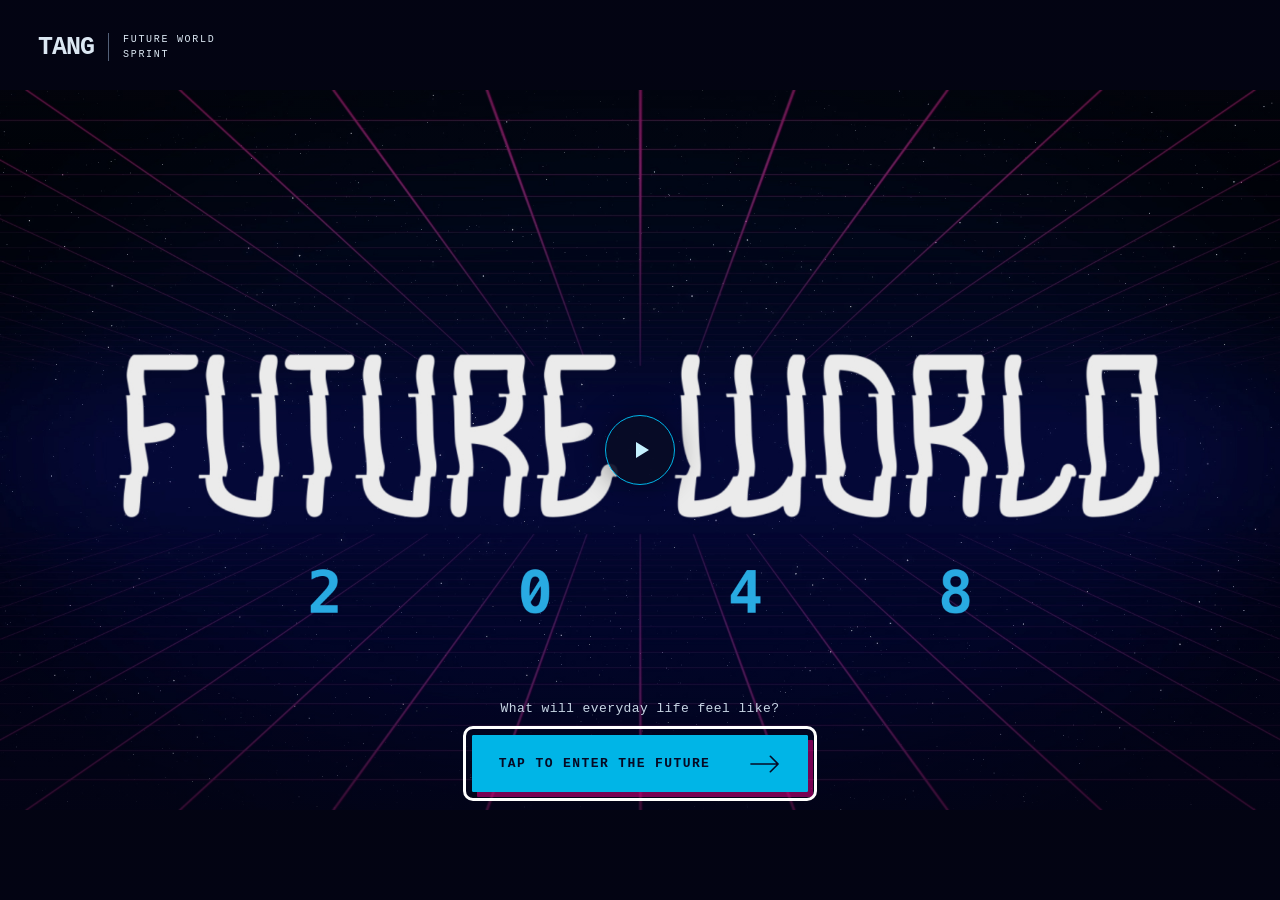
==== page.template.html @ abedaae4 "Add files via upload" ====
<!doctype html>
<html lang="en">
<head>
  <meta charset="utf-8">
  <meta name="viewport" content="width=device-width,initial-scale=1,viewport-fit=cover">
  <meta name="theme-color" content="#131034">
  <meta name="description" content="Step into 2048. Explore the people, systems, and everyday connections of a possible future.">
  <title>Explore 2048</title>
  <link rel="stylesheet" href="styles.css">
  <link rel="stylesheet" href="intro.css">
  <script defer src="intro-config.js"></script>
  <script defer src="idle-player.js"></script>
  <script defer src="data.js"></script>
  <script defer src="app.js"></script>
  <script defer src="intro-clock.js"></script>
</head>
<body class="intro-active">
<a class="skip" href="#graphViewport">Skip to the world map</a>
<section class="future-intro" id="futureIntro" role="dialog" aria-modal="true" aria-labelledby="introHeading" data-phase="idle">
  <h1 class="sr-only" id="introHeading">Future World 2048. Step into a possible future.</h1>
  <div class="intro-idle" id="introIdle">
    <img class="idle-poster" src="assets/future-world-poster.jpg" alt="" fetchpriority="high">
    <video class="idle-video" id="idleVideo" src="assets/future-world-idle-web.mp4" autoplay loop muted playsinline webkit-playsinline preload="auto" disablepictureinpicture disableremoteplayback poster="assets/future-world-poster.jpg" aria-hidden="true" tabindex="-1"></video>
    <div class="idle-vignette" aria-hidden="true"></div>
    <button type="button" class="idle-resume" id="resumeBackground" aria-label="Play background animation" title="Play background animation" hidden><svg viewBox="0 0 28 28" aria-hidden="true"><path d="m10 6 13 8-13 8Z"/></svg></button>
    <div class="idle-invitation">
      <p class="idle-line">What will everyday life feel like?</p>
      <button type="button" class="enter-future" id="enterFuture"><span>TAP TO ENTER THE FUTURE</span><svg viewBox="0 0 32 20" aria-hidden="true"><path d="M1 10h28M21 2l8 8-8 8"/></svg></button>
    </div>
  </div>

  <div class="time-stage" id="timeStage" hidden>
    <div class="time-environment" aria-hidden="true">
      <div class="time-aura"></div>
      <div class="time-grid time-grid-top"></div>
      <div class="time-grid time-grid-bottom"></div>
      <div class="time-streaks" id="timeStreaks"></div>
      <div class="time-horizon"></div>
    </div>
    <div class="clock-scene">
      <h2 class="sr-only" id="clockHeading" tabindex="-1">Travelling to 2048.</h2>
      <div class="clock-machine" aria-hidden="true">
        <span class="clock-screw screw-tl"></span><span class="clock-screw screw-tr"></span>
        <span class="clock-screw screw-bl"></span><span class="clock-screw screw-br"></span>
        <div class="clock-face" id="clockFace"></div>
      </div>
      <p class="clock-date sr-only" id="clockDate"></p>
    </div>
    <div class="arrival-portal" aria-hidden="true"></div>
  </div>

  <header class="intro-masthead">
    <div class="intro-brand"><span>TANG</span><span class="intro-brand-rule"></span><span>FUTURE WORLD<br>SPRINT</span></div>
  </header>
  <p class="sr-only" id="introStatus" role="status" aria-live="polite" aria-atomic="true"></p>
</section>
<div class="app-shell" inert aria-hidden="true">
  <h1 class="sr-only">Explore everyday life in 2048</h1>
  <main class="workspace" id="workspace">
    <section class="map-section" aria-label="Interactive world map">
      <div class="toolbar" aria-label="World navigation">
        <div class="search-wrap">
          <svg viewBox="0 0 24 24" aria-hidden="true"><circle cx="10.5" cy="10.5" r="6.5"/><path d="m16 16 4 4"/></svg>
          <input id="searchInput" type="search" placeholder="Find people or connections" autocomplete="off" aria-label="Search all people and connections" role="combobox" aria-expanded="false" aria-controls="searchResults" aria-autocomplete="list">
          <div class="search-results" id="searchResults" role="listbox" aria-label="Search results" hidden></div>
        </div>
        <div class="filters" role="group" aria-label="Explore by kind">
          <button class="active" data-filter="all" aria-pressed="true">All</button>
          <button data-filter="person" aria-pressed="false"><i class="dot person"></i>People</button>
          <button data-filter="system" aria-pressed="false"><i class="dot system"></i>Systems</button>
          <button data-filter="shared" aria-pressed="false"><i class="dot shared"></i>Shared lives</button>
          <button data-filter="tech" aria-pressed="false"><i class="dot tech"></i>Technology</button>
        </div>
        <button class="intro-replay-button" id="replayIntro" aria-label="Replay the introduction" title="Replay intro"><svg viewBox="0 0 24 24" aria-hidden="true"><path d="M4 8a9 9 0 1 1-1 8M4 3v6h6M12 7v5l3 2"/></svg></button>
        <button class="help-button" id="helpButton" aria-label="How to explore this world" title="How to explore">?</button>
      </div>
      <div class="map-heading">
        <div><div class="breadcrumb" id="breadcrumb"></div><p id="mapCaption">Select a node to explore.</p></div>
        <div class="view-switch" role="group" aria-label="View format">
          <button id="mapView" class="active" aria-label="Map view" aria-pressed="true"><svg viewBox="0 0 22 22" aria-hidden="true"><circle cx="5" cy="6" r="2.5"/><circle cx="16" cy="5" r="2.5"/><circle cx="12" cy="16" r="2.5"/><path d="m7 6 6.5-1M6 8l4.5 6M15.5 7.5l-3 6"/></svg><span>Map</span></button>
          <button id="listView" aria-label="List view" aria-pressed="false"><svg viewBox="0 0 22 22" aria-hidden="true"><path d="M7 5h12M7 11h12M7 17h12M2 5h1M2 11h1M2 17h1"/></svg><span>List</span></button>
        </div>
      </div>
      <div id="graphViewport" class="graph-viewport" tabindex="0" aria-label="Connection graph. Choose a node to explore. Drag to pan, use plus or minus to zoom, or use list view for text navigation.">
        <div class="graph-world" id="graphWorld"><svg id="edges" class="edges" aria-hidden="true"></svg><div id="nodes"></div></div>
      </div>
      <div class="node-list" id="nodeList" hidden></div>
      <div class="map-bottom">
        <div class="zoom-controls" id="zoomControls"><button id="zoomOut" aria-label="Zoom out">−</button><span id="zoomLabel" aria-hidden="true">100%</span><button id="zoomIn" aria-label="Zoom in">+</button><span class="control-sep"></span><button id="fitMap" aria-label="Fit graph to screen" title="Fit to screen"><svg viewBox="0 0 24 24" aria-hidden="true"><path d="M4 9V4h5m6 0h5v5M4 15v5h5m11-5v5h-5"/></svg></button></div>
        <span class="map-hint" id="mapHint">Drag to move · Choose a node to explore</span>
        <button id="openDetails" class="open-details" hidden>Open details ↗</button>
      </div>
    </section>
    <aside class="inspector" id="inspector" aria-label="Selected node details" aria-hidden="true" inert><div id="panelContent"></div></aside>
  </main>
</div>
<div class="sr-only" id="announcement" role="status" aria-live="polite"></div>
<dialog id="helpDialog" class="help-dialog">
  <button class="dialog-close" id="closeHelp" aria-label="Close help">×</button>
  <h2>Map controls</h2>
  <p>Choose a node to open it. Drag to move around. Scroll, pinch, or use +/− to zoom. Use the fit button to recenter.</p>
  <p>Use List for another way to browse. With the map focused, use arrow keys to pan and 0 to fit. Tab to a node and press Enter to open it.</p>
  <a class="board-link" href="board.png" target="_blank" rel="noopener">Original connection board ↗</a>
  <button class="text-button" id="beginExplore">Back to the map</button>
</dialog>
</body>
</html>
---- styles.css ----
:root{--navy:#242a38;--blue:#1282ca;--blue-dark:#0b6da9;--orange:#f15a22;--gray:#595a5a;--cool:#7bc7e5;--light-blue:#d5e3e9;--purple:#7d6b9d;--pink:#e5018c;--yellow:#fed727;--paper:#f7f8f9;--ink:#242a38;--line:#dde2e7;--person:#1282ca;--system:#f15a22;--shared:#e5018c;--tech:#7bc7e5;--sans:Inter,'Helvetica Neue',Arial,sans-serif;--label-boost:1}
*{box-sizing:border-box}html,body{margin:0;width:100%;height:100%;overflow:hidden}body{background:var(--navy);color:var(--ink);font:14px var(--sans);-webkit-font-smoothing:antialiased}button,input{font:inherit}button,input,a{-webkit-tap-highlight-color:transparent}button{cursor:pointer;border:0;color:inherit}button:focus-visible,a:focus-visible,input:focus-visible,summary:focus-visible{outline:3px solid var(--blue);outline-offset:4px}button:disabled{opacity:.45;cursor:default}a{color:var(--blue-dark)}[hidden]{display:none!important}button svg{width:20px;height:20px;fill:none;stroke:currentColor;stroke-width:1.7;stroke-linecap:round;stroke-linejoin:round;vertical-align:middle}.app-shell{height:100%;width:100%}.workspace{height:100dvh;width:100%;display:grid;grid-template-columns:minmax(0,1fr) 0;overflow:hidden}.workspace.details-open{grid-template-columns:minmax(0,1fr) 380px}.map-section{position:relative;min-width:0;overflow:hidden;background:var(--navy);container-type:inline-size}.toolbar{position:absolute;inset:16px 24px auto;z-index:25;display:flex;align-items:center;gap:14px;pointer-events:none}.toolbar>*{pointer-events:auto}.search-wrap{position:relative;flex:0 1 330px;min-width:220px}.search-wrap>svg{position:absolute;top:14px;left:15px;width:17px;height:17px;fill:none;stroke:#b7c7d4;stroke-width:1.6;pointer-events:none}.search-wrap input{width:100%;height:44px;border:1px solid #657082;background:#2d3545;border-radius:5px;color:#fff;padding:12px 34px 12px 43px;font-size:12px;outline-offset:3px}.search-wrap input::placeholder{color:#c1cbd6}.search-results{position:absolute;top:52px;left:0;right:0;min-width:280px;max-height:min(440px,70dvh);overflow:auto;background:#f7f8f9;border:1px solid #b9c8d5;box-shadow:0 16px 40px #0005;border-radius:6px;padding:5px;z-index:50}.search-result{display:block;width:100%;text-align:left;padding:12px;border-radius:3px;background:transparent}.search-result:hover,.search-result:focus{background:#e7f1f7}.search-result strong{display:block;font-size:13px;font-weight:600;color:var(--navy)}.search-result small{display:block;font-size:11px;color:var(--gray);margin-top:5px}.no-results{padding:12px;font-size:12px;line-height:1.7;color:var(--gray)}.filters{display:flex;align-items:center;gap:3px;overflow:auto;scrollbar-width:none;margin-left:auto;min-width:0}.filters button{display:flex;align-items:center;gap:7px;min-height:44px;white-space:nowrap;padding:10px 12px;font-size:11px;font-weight:500;color:#d0d9e1;background:#242a38;border:1px solid transparent;border-radius:4px}.filters button:hover{background:#303b4c}.filters button.active{background:var(--blue-dark);border-color:#1282ca;color:white}.dot{display:inline-block;width:7px;height:7px;border-radius:50%;flex-shrink:0}.dot.person{background:var(--blue)}.dot.system{background:var(--orange)}.dot.shared{background:var(--pink)}.dot.tech{background:var(--cool)}.filters .active .dot{background:#fff}.help-button{height:40px;min-width:40px;flex-shrink:0;border-radius:50%;background:#30394a;border:1px solid #657082;font-weight:600;font-size:17px;color:#e8eaea}.help-button:hover{background:var(--blue-dark)}.map-heading{position:absolute;inset:82px 24px auto;display:flex;align-items:flex-start;justify-content:space-between;gap:16px;z-index:12;pointer-events:none}.map-heading>*{pointer-events:auto}.breadcrumb{display:flex;align-items:center;gap:10px;flex-wrap:wrap;color:#d5e3e9;font-size:11px;font-weight:600;line-height:1.7;max-width:620px}.breadcrumb button{padding:0;min-height:22px;background:none;color:#d5e3e9;font-size:11px;font-weight:700;letter-spacing:.4px}.breadcrumb button:hover{color:#7bc7e5}.crumb-sep{color:#8792a2}.crumb-current{color:#f5f7fa;font-size:11px;font-weight:500}.map-heading p{font-size:11px;color:#b5c0cd;line-height:1.6;margin:5px 0 0}.view-switch{display:flex;border:1px solid #586578;border-radius:4px;padding:3px;background:#2c3442;flex-shrink:0}.view-switch button{display:flex;align-items:center;gap:6px;min-height:31px;padding:6px 9px;background:none;border-radius:2px;color:#bdc8d4;font-size:11px}.view-switch button.active{background:#e8eaea;color:var(--navy)}.view-switch button svg{width:16px;height:16px}.graph-viewport{position:absolute;inset:143px 0 76px;overflow:hidden;touch-action:none;cursor:grab;background-image:radial-gradient(#6e7a8a40 .8px,transparent .8px);background-size:24px 24px;outline-offset:-4px}.graph-viewport:active{cursor:grabbing}.graph-viewport:focus-visible{outline:2px solid var(--cool)}.graph-world{position:absolute;top:0;left:0;transform-origin:0 0;will-change:transform}.edges{position:absolute;top:0;left:0;overflow:visible;pointer-events:none}.edge-path{fill:none;stroke-width:1.4;opacity:.35;pointer-events:stroke;cursor:pointer;transition:opacity .15s}.edge-path.expanded{stroke-dasharray:4 6;opacity:.29}.edge-path.edge-hot,.edge-path:hover{opacity:1;stroke-width:2.5}.edge-label{font:500 calc(12px * var(--label-boost)) var(--sans);fill:#e5edf3;paint-order:stroke;stroke:#242a38;stroke-width:6px;stroke-linejoin:round;pointer-events:none;opacity:0}.edge-label.show{opacity:1}.graph-node{position:absolute;transform:translate(-50%,-50%);width:150px;min-height:64px;display:flex;align-items:center;justify-content:center;flex-direction:column;background:none;color:#e8eaea;padding:5px 0;isolation:isolate;transition:opacity .15s}.graph-node:hover{z-index:3;filter:brightness(1.12)}.graph-node:focus-visible{outline:2px solid var(--cool);outline-offset:6px;border-radius:6px;z-index:4}.graph-node.dimmed{opacity:.25}.node-name{font-size:calc(15px * var(--label-boost));font-weight:500;line-height:1.3;letter-spacing:0}.node-kind{font-size:calc(9px * var(--label-boost));line-height:1.4;letter-spacing:.5px;margin-top:6px;color:#b5c0cd}.graph-node.person{width:160px;min-height:145px}.person-orb{position:relative;width:86px;height:86px;display:flex;align-items:center;justify-content:center;margin-bottom:11px;background:#303b4c;border:2px solid var(--node-color);border-radius:50%;box-shadow:0 0 0 5px #242a38}.portrait-fallback{font:500 35px var(--sans);color:#e8eaea}.portrait-image{position:absolute;inset:0;width:100%;height:100%;border-radius:inherit;object-fit:cover;opacity:0}.has-photo .portrait-image{opacity:1}.has-photo .portrait-fallback{visibility:hidden}.graph-node.person .node-name{font-size:calc(19px * var(--label-boost));font-weight:600;color:#fff}.graph-node.person .node-kind{font-size:calc(10px * var(--label-boost));letter-spacing:0;color:#c2cbd6;margin-top:5px}.graph-node.person.selected .person-orb{box-shadow:0 0 0 5px #242a38,0 0 0 7px #e8eaea}.note-shape{width:150px;min-height:72px;border:1px solid color-mix(in srgb,var(--node-color) 75%,transparent);background:#2a3241;border-radius:6px;padding:13px 11px;display:flex;flex-direction:column;align-items:center;justify-content:center}.note-shape .node-name{font-size:calc(14px * var(--label-boost));color:#e8eaea}.graph-node.system .note-shape{border-left:3px solid var(--orange);border-radius:4px}.graph-node.shared .note-shape{border-top:3px solid var(--pink)}.graph-node.tech{width:130px}.graph-node.tech .note-shape{width:128px;min-height:63px;border-style:dashed;border-radius:3px}.graph-node.tech .node-name{font-size:calc(12px * var(--label-boost))}.graph-node.tech .node-kind{font-size:calc(8px * var(--label-boost))}.graph-node.facet{width:180px}.graph-node.facet .note-shape{width:180px;min-height:82px;text-align:left;align-items:flex-start;padding:15px;border-left:3px solid var(--blue)}.graph-node.facet .node-name{font-size:calc(15px * var(--label-boost));font-weight:600}.graph-node.facet .node-kind{font-size:calc(9px * var(--label-boost));letter-spacing:0}.graph-node.selected:not(.person) .note-shape{outline:2px solid #e8eaea;outline-offset:3px}.scene-column{position:absolute;top:10px;transform:translateX(-50%);white-space:nowrap;font-size:calc(9px * var(--label-boost));font-weight:600;letter-spacing:1px;color:#a0adbd}.map-bottom{position:absolute;left:24px;right:24px;bottom:20px;display:flex;align-items:center;gap:18px;z-index:12;pointer-events:none}.map-bottom>*{pointer-events:auto}.zoom-controls{display:flex;align-items:center;height:40px;border:1px solid #617084;border-radius:4px;background:#2d3545;color:#f5f7f9}.zoom-controls button{height:38px;width:38px;font-size:21px;background:none;color:#e8eaea}.zoom-controls button:hover{background:#3c4a60}.zoom-controls svg{width:17px;height:17px}.zoom-controls #zoomLabel{font-size:10px;width:38px;text-align:center}.control-sep{height:18px;width:1px;background:#617084}.map-hint{font-size:11px;color:#b5c0cd;line-height:1.6}.open-details{margin-left:auto;padding:12px 15px;border-radius:4px;background:var(--blue-dark);color:#fff;font-size:12px;min-height:40px}.open-details:hover{background:#1282ca}.node-list{position:absolute;inset:146px 24px 80px;overflow:auto;scrollbar-color:#6b7d93 transparent;display:grid;grid-template-columns:repeat(auto-fill,minmax(220px,1fr));align-content:start;gap:12px;padding:4px}.list-node{padding:18px;text-align:left;background:#2c3443;border:1px solid #54647a;border-radius:5px;color:#d5e3e9}.list-node:hover,.list-node.selected{border-color:#7bc7e5;background:#334055}.list-node small{display:flex;align-items:center;gap:7px;font-size:10px;color:#b9c8d5}.list-node strong{display:block;font-weight:600;font-size:17px;line-height:1.4;color:#fff;margin:13px 0 8px}.list-node p{font-size:12px;line-height:1.7;color:#c3cdd9;margin:0}.list-arrow{margin-left:auto}.list-portrait{position:relative;display:flex;align-items:center;justify-content:center;width:48px;height:48px;border:2px solid var(--node-color);border-radius:50%;margin-top:14px}.list-portrait .portrait-fallback{font-size:22px}.inspector{visibility:hidden;min-width:0;overflow:auto;background:var(--paper);border-left:0 solid #c9d1da;scrollbar-width:thin;scrollbar-color:#b9c9d7 transparent;overscroll-behavior:contain}.details-open .inspector{visibility:visible;border-left-width:1px}.panel-inner{padding:18px 25px 30px}.panel-topline{position:sticky;top:0;z-index:5;display:flex;align-items:center;justify-content:space-between;gap:10px;padding:6px 0 13px;margin:0 0 22px;background:var(--paper);border-bottom:1px solid var(--line)}.panel-topline>span{font-size:10px;font-weight:600;letter-spacing:1px;color:var(--gray)}.panel-actions{display:flex;gap:5px}.icon-button{width:34px;height:34px;padding:0;border-radius:3px;background:none;color:var(--navy);font-size:22px}.icon-button:hover{background:#e3edf4}.panel-kicker{font-size:10px;line-height:1.6;font-weight:600;color:var(--gray);text-transform:uppercase;letter-spacing:.8px;margin:0 0 10px}.inspector h2{font:700 30px/1.16 var(--sans);letter-spacing:-.7px;margin:0 0 13px;color:var(--navy)}.panel-description,.panel-prose{font-size:13px;line-height:1.85;color:#4d535b;margin:0 0 19px}.profile-header{display:flex;gap:16px;align-items:center;margin-bottom:18px}.profile-header h2{margin:0 0 5px}.profile-header .panel-kicker{margin:0;letter-spacing:0;text-transform:none;font-size:11px;font-weight:400}.profile-orb{position:relative;display:flex;align-items:center;justify-content:center;flex-shrink:0;width:72px;height:72px;border-radius:50%;border:2px solid var(--node-color);background:#303b4c;overflow:hidden}.profile-orb .portrait-fallback{font-size:28px}.profile-role{font-weight:600;font-size:13px;line-height:1.7;margin:0 0 13px;color:var(--navy)}.profile-meta{display:flex;flex-wrap:wrap;gap:6px;margin-bottom:18px}.profile-meta span{padding:7px 8px;background:#e8eef3;border-radius:3px;font-size:10px;color:#495663}.profile-summary{font-size:13px;line-height:1.8;margin:0;color:#4d535b}.panel-tabs{display:flex;gap:24px;border-bottom:1px solid #cdd7e0;margin:23px 0 21px}.panel-tabs button{padding:0 0 12px;background:none;border-bottom:3px solid transparent;margin-bottom:-1px;font-size:12px;color:#63717f;min-height:33px}.panel-tabs button.active{border-color:var(--blue);font-weight:600;color:var(--navy)}.section-label{font-size:10px;font-weight:700;letter-spacing:.7px;color:#526373;text-transform:uppercase;margin:24px 0 13px}.facet-cards{display:flex;flex-direction:column;gap:8px}.facet-card{display:flex;align-items:center;gap:12px;background:#fff;border:1px solid #d7e0e8;border-left:3px solid var(--blue);border-radius:3px;padding:14px 12px;text-align:left}.facet-card:hover{background:#eaf3f9;border-color:#7db6d7}.facet-number{color:#748291;font-size:10px}.facet-card strong{display:block;font-size:12px;line-height:1.5;font-weight:600}.facet-card small{display:block;margin-top:4px;font-size:11px;line-height:1.6;color:#65717d}.card-arrow{margin-left:auto;font-size:17px;color:var(--blue-dark)}.story-source{border-top:1px solid var(--line);margin-top:26px;padding-top:14px;font-size:10px;color:#65717d}.story-source summary{cursor:pointer;padding:5px 0;line-height:1.7}.story-source p{font-size:11px;line-height:1.8;color:#65717d}.detail-tagline{font-size:14px;line-height:1.65;font-weight:600;color:var(--navy);margin:0 0 15px}.moment{border-left:3px solid var(--blue);padding:17px 17px 18px;background:#eaf1f6;margin:22px 0}.moment .section-label{margin:0 0 10px;color:#49677c}.moment p{font-size:13px;line-height:1.85;color:#3f5260;margin:0}.tension{padding:0 0 22px;border-bottom:1px solid var(--line);margin-bottom:22px}.tension .section-label{color:#a34420}.tension p{font-size:13px;line-height:1.8;color:#4d535b;margin:0}.connection-card{display:block;width:100%;padding:14px 0;background:none;border-bottom:1px solid var(--line);text-align:left}.connection-top{display:flex;align-items:center;gap:8px}.connection-card strong{font-size:12px;line-height:1.5;font-weight:600}.connection-card:hover strong{color:var(--blue-dark)}.connection-arrow{margin-left:auto;color:var(--blue-dark);font-size:17px}.connection-card small{display:block;margin:5px 0 0 15px;font-size:10px;line-height:1.75;color:#63717e}.connection-key{font-size:10px;line-height:1.9;color:#63717e;margin:0 0 16px}.line-sample{display:inline-block;width:20px;border-top:1px solid var(--blue);vertical-align:middle;margin:0 5px}.line-sample.dashed{border-top-style:dashed}.connection-rel{padding:15px;background:#eaf1f6;border-left:3px solid var(--blue);margin:20px 0}.connection-rel p{font-size:13px;line-height:1.7;margin:6px 0;color:#3f5260}.connection-rel small{font-size:10px;color:#63717e}.people-roster{display:flex;flex-direction:column;margin-top:18px}.roster-button{display:flex;align-items:center;gap:13px;text-align:left;background:none;width:100%;padding:16px 0;border-bottom:1px solid var(--line)}.roster-avatar{position:relative;display:flex;align-items:center;justify-content:center;flex-shrink:0;width:43px;height:43px;border:2px solid var(--node-color);border-radius:50%;background:#303b4c;overflow:hidden}.roster-avatar .portrait-fallback{font-size:20px}.roster-name{display:block;font-size:13px;font-weight:600}.roster-role{display:block;font-size:11px;line-height:1.6;color:#63717e;margin-top:3px}.roster-arrow{margin-left:auto;font-size:17px;color:var(--blue-dark)}.thread-bar{position:absolute;inset:auto 24px 81px;z-index:16;display:flex;align-items:center;gap:16px;background:#eaf1f6;border:1px solid #b8cddd;border-left:4px solid var(--blue);border-radius:4px;padding:14px 16px;box-shadow:0 4px 18px #0003}.thread-info{flex:1;min-width:0}.thread-info small{display:block;font-size:9px;letter-spacing:.7px;color:#63717e;margin-bottom:6px}.thread-info strong{display:block;font-size:12px;font-weight:600;line-height:1.6;color:var(--navy)}.thread-next{background:var(--blue-dark);color:#fff;border-radius:3px;font-size:11px;padding:12px 15px;white-space:nowrap}.thread-close{font-size:22px;color:#526373;background:none;padding:0 2px}.help-dialog{width:min(560px,calc(100% - 28px));max-height:90dvh;overflow:auto;border:1px solid #c1cdd7;border-radius:6px;padding:34px;background:var(--paper);box-shadow:0 24px 90px #0007;color:var(--navy)}.help-dialog::backdrop{background:#151c29c4;backdrop-filter:blur(3px)}.dialog-close{position:absolute;top:10px;right:12px;width:34px;height:34px;background:none;color:#526373;font-size:25px}.help-dialog h2{font-size:28px;font-weight:700;letter-spacing:-.6px;margin:10px 0 17px}.help-dialog p{font-size:13px;line-height:1.8;color:#526373}.help-dialog strong{font-weight:600;color:var(--navy)}.help-legend{display:flex;flex-wrap:wrap;gap:18px;padding:15px;background:#e8eef3;border-radius:3px;margin:21px 0}.help-legend span{display:flex;align-items:center;gap:7px;font-size:11px;color:#4d5d6a}.help-dialog .help-small{font-size:12px;line-height:1.85}.help-dialog details{font-size:12px;color:#526373;border-top:1px solid var(--line);padding-top:15px;margin:22px 0}.help-dialog summary{cursor:pointer;padding:5px 0}.board-link{font-size:12px}.primary-button{display:flex;align-items:center;justify-content:space-between;gap:18px;width:100%;background:var(--blue-dark);color:#fff;padding:15px;border-radius:3px;font-size:12px;font-weight:500}.text-button{display:block;width:100%;padding:13px;background:none;font-size:12px;color:var(--blue-dark);margin-top:6px}.sr-only{position:absolute;width:1px;height:1px;left:-10000px;top:auto;overflow:hidden}.skip{position:absolute;top:-90px;left:20px;z-index:100;background:#e8eaea;padding:12px;color:var(--navy)}.skip:focus{top:12px}
@container (max-width:900px){.toolbar{flex-wrap:wrap;gap:10px;left:20px;right:20px}.search-wrap{flex:1;min-width:0}.help-button{order:2}.filters{order:3;flex-basis:100%;margin-left:0;gap:4px}.filters button{min-height:38px;padding:8px 12px}.map-heading{top:128px;left:20px;right:20px}.graph-viewport{top:191px}.node-list{top:194px}.map-hint{font-size:10px}}
@media(min-width:1700px){.workspace.details-open{grid-template-columns:minmax(0,1fr) 410px}.panel-inner{padding:20px 30px 34px}}
@media(max-width:1100px) and (min-width:761px){.workspace.details-open{grid-template-columns:minmax(0,1fr) 350px}.panel-inner{padding:17px 21px 28px}.map-hint{display:none}}
@media(max-width:760px){.workspace,.workspace.details-open{display:block;height:100dvh}.map-section{height:100%;width:100%}.toolbar{inset:14px 14px auto;gap:9px;flex-wrap:wrap}.search-wrap{flex:1;min-width:0}.search-wrap input{font-size:12px;height:44px}.help-button{order:2;width:40px;height:40px}.filters{order:3;flex-basis:100%;gap:3px;margin-left:0}.filters button{font-size:10px;min-height:40px;padding:9px 11px;gap:6px}.map-heading{top:126px;left:16px;right:16px;gap:10px}.map-heading p{font-size:10px;max-width:250px;line-height:1.6}.breadcrumb,.breadcrumb button,.crumb-current{font-size:10px}.breadcrumb{gap:7px;max-width:260px}.view-switch button span{display:none}.view-switch button{padding:6px 9px;min-height:32px}.graph-viewport{inset:191px 0 75px}.map-bottom{left:14px;right:14px;bottom:max(16px,env(safe-area-inset-bottom));gap:10px}.map-hint{display:none}.zoom-controls{height:42px}.zoom-controls button{height:40px;width:34px}.zoom-controls #zoomLabel{width:33px}.open-details{font-size:11px;padding:12px;min-height:42px}.node-list{inset:194px 12px 78px;grid-template-columns:repeat(2,minmax(0,1fr));gap:9px}.list-node{padding:13px}.list-node strong{font-size:15px}.list-node p{font-size:11px}.list-node small{font-size:9px}.inspector{position:fixed;inset:auto 0 0;max-height:72dvh;width:100%;border:1px solid #c3cdd6;border-bottom:0;border-radius:12px 12px 0 0;z-index:60;box-shadow:0 -12px 50px #10162470;transform:translateY(110%);transition:transform .2s ease;visibility:hidden;padding-bottom:env(safe-area-inset-bottom)}.workspace.details-open .inspector{visibility:visible;transform:translateY(0)}.panel-inner{padding:13px 22px 30px}.panel-topline{top:0;padding:9px 0 12px;margin-bottom:20px}.panel-topline:before{content:'';position:absolute;top:0;left:calc(50% - 17px);width:34px;height:3px;background:#bbc7d3;border-radius:5px}.icon-button{width:37px;height:37px;font-size:23px}.inspector h2{font-size:29px}.profile-header{gap:15px}.profile-orb{width:67px;height:67px}.panel-tabs button{font-size:12px;min-height:40px}.connection-card{padding:16px 0}.facet-card{padding:15px 12px}.thread-bar{inset:auto 12px 79px;padding:12px;gap:9px}.thread-info small{font-size:8px}.thread-info strong{font-size:11px}.thread-next{padding:12px 10px;font-size:10px}.help-dialog{padding:30px 24px}.help-dialog h2{font-size:26px}.help-legend{gap:15px}.graph-node.person .node-name{font-size:calc(20px * var(--label-boost))}}
@media(max-width:360px){.filters button{padding:9px 9px;gap:5px}.filters .dot{width:6px;height:6px}.breadcrumb{max-width:205px;gap:5px}.map-heading p{max-width:205px;font-size:9px}.zoom-controls button{width:31px}.zoom-controls #zoomLabel{width:31px}.open-details{font-size:10px;padding:11px 10px}.node-list{grid-template-columns:repeat(2,minmax(0,1fr))}}
@media(max-height:580px) and (min-width:761px){.toolbar{top:10px}.map-heading{top:70px}.graph-viewport{top:125px;bottom:60px}.map-bottom{bottom:10px}.node-list{top:128px;bottom:65px}}
@media(prefers-reduced-motion:reduce){*,*::before,*::after{transition:none!important;scroll-behavior:auto!important}}
.connection-avatar{position:relative;display:flex;align-items:center;justify-content:center;flex-shrink:0;width:27px;height:27px;border:1px solid var(--node-color);border-radius:50%;background:#303b4c;overflow:hidden}.connection-avatar .portrait-fallback{font-size:12px}.connection-card:has(.connection-avatar) small{margin-left:35px}
/* Plain content placeholders. */
.panel-topline{justify-content:flex-end;margin-bottom:18px;padding-bottom:8px;border-bottom:0}.profile-header{margin-bottom:25px}.profile-header h2{margin:0}.content-section{padding:16px 0;border-bottom:1px solid #e2e6ea}.content-section:first-child{padding-top:0}.content-section h3,.simple-connections h3{font-size:13px;font-weight:600;line-height:1.6;margin:0 0 8px;text-transform:none;letter-spacing:0}.section-link{display:flex;align-items:center;justify-content:space-between;gap:12px;width:100%;padding:0;text-align:left;font-size:13px;font-weight:600;line-height:1.6;background:none;color:var(--navy)}.section-link>span:last-child{font-size:13px;font-weight:400;color:#8797a6}.section-link:hover{color:var(--blue-dark)}.placeholder-copy{font-size:13px;line-height:1.8;margin:0 0 14px;color:#4d535b}.placeholder-copy[data-placeholder=true]{color:#929ca7}.content-section .placeholder-copy{margin:0}.simple-connections{margin-top:26px}.plain-link{display:flex;align-items:center;justify-content:space-between;gap:12px;width:100%;background:none;border-bottom:1px solid #e2e6ea;padding:11px 0;text-align:left;font-size:12px;line-height:1.65;color:var(--navy)}.plain-link>span:last-child{color:#8797a6}.plain-link:hover{color:var(--blue-dark)}.relationship-sep{font-weight:400;color:#929ca7}.list-node .placeholder-copy{margin:0;font-size:12px;line-height:1.7;color:#aeb9c6}
---- intro.css ----
/* The introduction is self-contained; map colors and content stay in styles.css. */
.future-intro {
  --future-navy: #131034;
  --future-cyan: #00b5e7;
  --future-pink: #ed008c;
  --future-white: #e7eef5;
  --future-mono: 'Courier New', Courier, monospace;
  --journey-progress: 0;
  --grid-period: 1700ms;
  position: fixed;
  inset: 0;
  z-index: 100;
  overflow: hidden;
  isolation: isolate;
  background: #030412;
  color: var(--future-white);
  font-family: var(--future-mono);
}
.future-intro button:focus-visible { outline: 3px solid #fff; outline-offset: 6px; }
.intro-idle, .time-stage, .time-environment { position: absolute; inset: 0; }
.intro-idle { opacity: 1; transition: opacity 280ms ease; }
.idle-video, .idle-poster { position: absolute; inset: 0; width: 100%; height: 100%; object-fit: contain; }
.idle-video { z-index: 1; pointer-events: none; user-select: none; }
.idle-video::-webkit-media-controls { display: none !important; }
.idle-video::-webkit-media-controls-start-playback-button { display: none !important; }
.idle-resume { position: absolute; z-index: 4; top: 50%; left: 50%; transform: translate(-50%, -50%); display: grid; place-items: center; width: 70px; height: 70px; padding: 0; border: 1px solid var(--future-cyan); border-radius: 50%; background: #080c25e8; color: #c5f1ff; box-shadow: 0 0 30px #0007; }
.idle-resume:hover { background: #003a53; }
.idle-resume svg { width: 28px; height: 28px; fill: currentColor; stroke: none; }
.idle-vignette {
  position: absolute; inset: 0; z-index: 2; pointer-events: none;
  background: linear-gradient(180deg, #030413aa, transparent 19%, transparent 69%, #030413e8 100%);
}
.intro-masthead {
  position: absolute; z-index: 10;
  top: max(32px, env(safe-area-inset-top)); left: max(38px, env(safe-area-inset-left)); right: max(38px, env(safe-area-inset-right));
  display: flex; align-items: center; justify-content: space-between; gap: 20px;
}
.intro-brand { display: flex; align-items: center; gap: 14px; color: #dce8f3; }
.intro-brand > span:first-child { font-size: 25px; font-weight: 700; letter-spacing: -1px; }
.intro-brand > span:last-child { font-size: 10px; line-height: 1.5; letter-spacing: 1.7px; }
.intro-brand-rule { height: 28px; width: 1px; background: #536078; }
.idle-invitation { position: absolute; z-index: 3; bottom: 12%; left: 16px; right: 16px; text-align: center; }
.idle-line { margin: 0 0 19px; color: #c8d6e5; font-size: 13px; letter-spacing: .4px; }
.enter-future {
  position: relative; display: inline-flex; align-items: center; justify-content: center; gap: 40px;
  min-height: 57px; padding: 16px 26px; border: 1px solid var(--future-cyan); border-radius: 1px;
  background: #00b5e7; color: #060a24; font: 700 13px var(--future-mono); letter-spacing: 1.4px;
  box-shadow: 5px 5px 0 #ed008c80; transition: transform 180ms ease, box-shadow 180ms ease, background 180ms ease;
}
.enter-future:hover { transform: translate(-2px, -2px); box-shadow: 7px 7px 0 #ed008c; background: #45d4fa; }
.enter-future:active { transform: translate(2px, 2px); box-shadow: 2px 2px 0 #ed008c; }
.enter-future svg { width: 31px; height: 20px; stroke: currentColor; stroke-width: 1.7; fill: none; }
.time-stage { background: radial-gradient(ellipse at 50% 53%, #171146, #060713 72%); opacity: 0; transition: opacity 280ms ease; }
.future-intro[data-phase='departing'] .intro-idle,
.future-intro[data-phase='travelling'] .intro-idle,
.future-intro[data-phase='arrived'] .intro-idle,
.future-intro[data-phase='exiting'] .intro-idle { opacity: 0; pointer-events: none; }
.future-intro:not([data-phase='idle']) .time-stage { opacity: 1; }
.time-environment { overflow: hidden; pointer-events: none; }
.time-aura {
  position: absolute; inset: 0; opacity: .45;
  background: radial-gradient(ellipse at center, #cb007819, transparent 55%);
  transition: opacity 500ms ease;
}
.time-grid {
  position: absolute; width: 180%; height: 74%; left: -40%;
  background-image: linear-gradient(#c5007950 1px, transparent 1px), linear-gradient(90deg, #c5007950 1px, transparent 1px);
  background-size: 76px 76px;
  opacity: .45;
  mask-image: linear-gradient(transparent, #000 70%);
}
.time-grid-bottom { top: 54%; transform-origin: top center; transform: perspective(450px) rotateX(57deg); }
.time-grid-top { bottom: 54%; transform-origin: bottom center; transform: perspective(450px) rotateX(-57deg); mask-image: linear-gradient(#000, transparent); }
.time-horizon { position: absolute; left: 4%; right: 4%; top: 51%; height: 1px; background: linear-gradient(90deg, transparent, #ed008c80, transparent); opacity: .5; }
.time-streaks { position: absolute; inset: 0; opacity: 0; transition: opacity 500ms ease; }
.time-streak {
  position: absolute; left: 50%; top: 50%; width: 43vmax; height: 1px; transform-origin: left center;
  transform: rotate(var(--ray-angle)) translateX(20vmin);
  background: linear-gradient(90deg, transparent 5%, #00b5e700 36%, #00b5e760 80%, transparent);
}
.future-intro[data-phase='travelling'] .time-streaks { opacity: calc(.18 + var(--journey-progress) * .42); animation: tunnel-breathe 1500ms ease-in-out infinite alternate; }
.future-intro[data-phase='travelling'] .time-grid { animation: moving-grid var(--grid-period) linear infinite; opacity: .7; }
.future-intro[data-phase='travelling'] .time-aura { opacity: 1; }
@keyframes moving-grid { to { background-position: 0 76px; } }
@keyframes tunnel-breathe { from { transform: scale(.96); } to { transform: scale(1.08); } }
.clock-scene {
  position: absolute; z-index: 2; top: 50%; left: 50%; width: min(1160px, 100%);
  padding: 0 14px; text-align: center; transform: translate(-50%, -50%);
  transition: transform 500ms cubic-bezier(.2, .6, .2, 1), opacity 460ms ease;
}
.clock-machine {
  --tile-w: clamp(22px, 5.65vw, 86px);
  --tile-h: calc(var(--tile-w) * 1.53);
  position: relative; display: inline-block; padding: clamp(18px, 2.8vw, 34px);
  background: linear-gradient(168deg, #242439, #10101e 28%, #151521 80%, #212133);
  border: 1px solid #444457; border-radius: 7px;
  box-shadow: 0 1px 0 #9aa4c02b inset, 0 -3px 0 #0008 inset, 0 14px 0 -6px #080911, 0 18px 0 -7px #414153, 0 32px 50px #0009, 0 0 90px #b7006e10;
}
.clock-face { display: flex; align-items: center; justify-content: center; gap: clamp(13px, 2.2vw, 29px); }
.clock-group { position: relative; display: flex; gap: clamp(2px, .4vw, 5px); }
.clock-tile {
  position: relative; width: var(--tile-w); height: var(--tile-h); perspective: 550px;
  color: #e8e8e7; background: linear-gradient(#30303f 0, #21212e 50%, #242432 50%, #2b2b39 100%); border-radius: 4px;
  box-shadow: 0 0 0 1px #000, 0 1px 1px #9698b533, 0 5px 9px #0008;
}
.clock-group-year .clock-tile { color: #20b8e7; }
.clock-tile::after { content: ''; position: absolute; z-index: 4; top: calc(50% - 1px); left: 0; right: 0; height: 2px; background: #05060ce0; box-shadow: 0 1px 1px #0009; pointer-events: none; }
.clock-tile::before { content: ''; position: absolute; z-index: 5; top: calc(50% - 3px); left: -1px; width: 3px; height: 6px; background: #717181; border-radius: 1px; box-shadow: calc(var(--tile-w) - 1px) 0 0 #717181; }
.flap-half { display: none; position: absolute; left: 0; right: 0; height: 50%; overflow: hidden; backface-visibility: hidden; -webkit-backface-visibility: hidden; }
.flap-upper { top: 0; border-radius: 4px 4px 0 0; background: linear-gradient(#30303f, #21212e); }
.flap-lower { bottom: 0; border-radius: 0 0 4px 4px; background: linear-gradient(#242432, #2b2b39); }
.flap-letter { position: absolute; left: 0; right: 0; display: block; height: var(--tile-h); font-family: var(--future-mono); font-size: calc(var(--tile-h) * .77); font-weight: 700; line-height: var(--tile-h); text-align: center; letter-spacing: -2px; text-shadow: 0 2px 2px #0006; }
.flap-upper .flap-letter { top: 0; }
.flap-lower .flap-letter { bottom: 0; }
.flap-out { z-index: 3; transform-origin: center bottom; }
.flap-in { z-index: 3; transform-origin: center top; transform: rotateX(90deg); }
.clock-screw { position: absolute; width: 4px; height: 4px; background: #555465; border-radius: 50%; box-shadow: 0 0 0 1px #0006; }
.clock-screw::after { content: ''; position: absolute; left: 1px; right: 1px; top: 2px; height: 1px; background: #1a1926; transform: rotate(-40deg); }
.screw-tl { top: 9px; left: 9px; } .screw-tr { top: 9px; right: 9px; } .screw-bl { bottom: 9px; left: 9px; } .screw-br { bottom: 9px; right: 9px; }
.future-intro[data-phase='arrived'] .clock-machine { box-shadow: 0 1px 0 #9aa4c02b inset, 0 -3px 0 #0008 inset, 0 14px 0 -6px #080911, 0 18px 0 -7px #414153, 0 32px 50px #0009, 0 0 90px #00b5e72a; }
.arrival-portal { position: absolute; z-index: 4; inset: -50%; pointer-events: none; background: radial-gradient(ellipse at center, #c3f1ff80 0, #00b5e733 14%, #4035a144 27%, #14122d00 48%); opacity: 0; transform: scale(.3); }
.future-intro[data-phase='exiting'] .arrival-portal { animation: spring-forward 500ms cubic-bezier(.3, .1, .6, 1) both; }
.future-intro[data-phase='exiting'] .clock-scene { transform: translate(-50%, -50%) scale(1.2); opacity: 0; }
.future-intro[data-phase='exiting'] { opacity: 0; transition: opacity 500ms ease 120ms; pointer-events: none; }
@keyframes spring-forward { 0% { opacity: 0; transform: scale(.3); } 35% { opacity: .7; } 100% { opacity: 0; transform: scale(2.3); } }
.intro-replay-button { display: grid; place-items: center; flex-shrink: 0; width: 40px; height: 40px; border: 1px solid #657082; border-radius: 50%; background: #30394a; color: #d5e3e9; }
.intro-replay-button:hover { background: #0b6da9; }
.intro-replay-button svg { width: 19px; height: 19px; }
@media (max-width: 760px) {
  .intro-masthead { top: max(18px, env(safe-area-inset-top)); left: 20px; right: 20px; gap: 10px; }
  .intro-brand { gap: 9px; } .intro-brand > span:first-child { font-size: 22px; }
  .intro-brand > span:last-child { font-size: 8px; letter-spacing: 1px; }
  .intro-replay-button { order: 2; }
  .clock-screw { width: 3px; height: 3px; }
  .flap-letter { letter-spacing: -1px; }
}
@media (max-aspect-ratio: 1/1) {
  .idle-video, .idle-poster { width: 120%; max-width: none; left: -10%; height: 70%; }
  .idle-invitation { bottom: 20%; }
  .idle-line { font-size: 12px; }
  .idle-vignette { background: linear-gradient(180deg, #030413aa, transparent 27%, transparent 65%, #030413e8 100%); }
  .clock-scene { transform: translate(-50%, -50%); }
}
@media (max-width: 380px) {
  .intro-masthead { left: 16px; right: 16px; }
  .intro-brand > span:last-child { font-size: 7px; }
  .clock-machine { --tile-w: clamp(20px, 5.65vw, 22px); padding-left: 10px; padding-right: 10px; }
  .clock-face { gap: 10px; }
  .enter-future { min-height: 56px; gap: 18px; padding: 15px 16px; font-size: 11px; letter-spacing: 1.1px; }
  .idle-line { font-size: 11px; }
}
@media (max-height: 560px) and (min-aspect-ratio: 1/1) {
  .intro-masthead { top: 10px; left: 24px; right: 24px; }
  .idle-invitation { bottom: 9%; }
  .idle-line { display: none; }
  .enter-future { min-height: 44px; padding: 12px 22px; font-size: 11px; }
  .clock-machine { --tile-w: min(5.3vw, 11vh); padding-top: 14px; padding-bottom: 14px; }
  .clock-scene { top: 50%; left: 50%; width: 100%; max-height: calc(100dvh - 28px); padding: 20px 14px; transform: translate(-50%, -50%); overflow-y: auto; scrollbar-width: none; }
  .future-intro[data-phase='exiting'] .clock-scene { transform: translate(-50%, -50%) scale(1.08); }
}
@media (prefers-reduced-motion: reduce) {
  .future-intro *, .future-intro { animation: none !important; transition: none !important; }
  .arrival-portal { display: none; }
}

/* The calendar owns the displayed date; CSS flaps are temporary decoration. */
.future-intro:not([data-phase='idle']) .intro-masthead { display: none; }
.clock-current { top: 0; z-index: 0; }
.flap-old-bottom { z-index: 1; }
.clock-tile.is-flipping .flap-half { display: block; }
.clock-tile.is-flipping .flap-out { animation: clock-flip-upper var(--half-ms, 160ms) cubic-bezier(.55,.05,.85,.45) both; }
.clock-tile.is-flipping .flap-in { animation: clock-flip-lower var(--half-ms, 160ms) cubic-bezier(.15,.55,.35,1) var(--half-ms, 160ms) both; }
@keyframes clock-flip-upper { from { transform: rotateX(0deg); } to { transform: rotateX(-90deg); } }
@keyframes clock-flip-lower { from { transform: rotateX(90deg); } to { transform: rotateX(0deg); } }
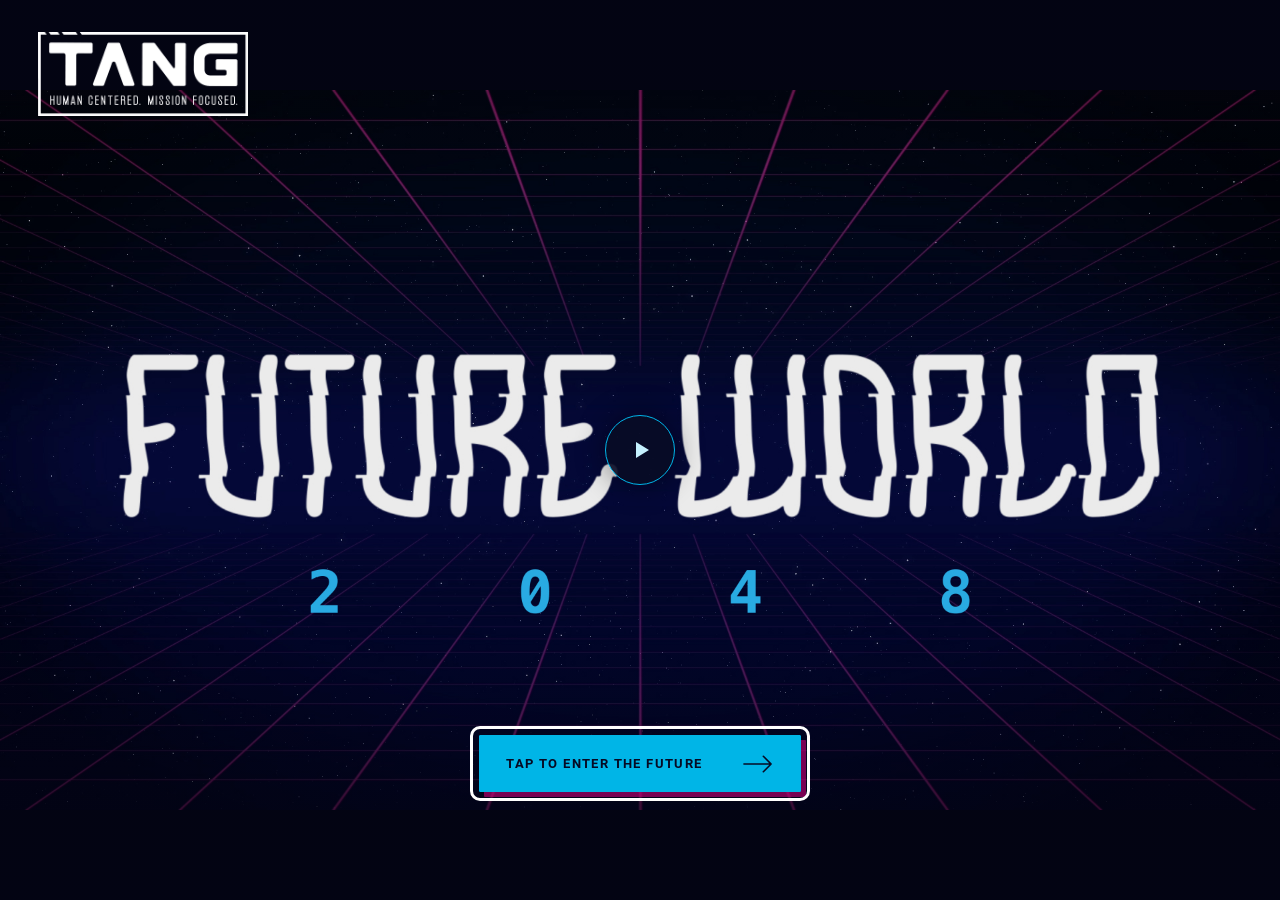
==== commit 071d7b4a: "Add files via upload" ====
--- a/page.template.html
+++ b/page.template.html
@@ -5,26 +5,37 @@
   <meta name="viewport" content="width=device-width,initial-scale=1,viewport-fit=cover">
   <meta name="theme-color" content="#131034">
   <meta name="description" content="Step into 2048. Explore the people, systems, and everyday connections of a possible future.">
-  <title>Explore 2048</title>
+  <title>Welcome to 2048 — Future World Sprint</title>
   <link rel="stylesheet" href="styles.css">
   <link rel="stylesheet" href="intro.css">
+  <link rel="stylesheet" href="landing.css">
+  <link rel="stylesheet" href="characters.css">
+  <link rel="stylesheet" href="technology.css">
+  <link rel="stylesheet" href="themes.css">
+  <link rel="stylesheet" href="fonts.css">
   <script defer src="intro-config.js"></script>
   <script defer src="idle-player.js"></script>
   <script defer src="data.js"></script>
+  <script defer src="character-config.js"></script>
+  <script defer src="technology-config.js"></script>
   <script defer src="app.js"></script>
+  <script defer src="landing-config.js"></script>
+  <script defer src="landing.js"></script>
+  <script defer src="characters.js"></script>
+  <script defer src="technology.js"></script>
+  <script defer src="themes.js"></script>
   <script defer src="intro-clock.js"></script>
 </head>
 <body class="intro-active">
-<a class="skip" href="#graphViewport">Skip to the world map</a>
+<a class="skip" href="#landingTitle">Skip to content</a>
 <section class="future-intro" id="futureIntro" role="dialog" aria-modal="true" aria-labelledby="introHeading" data-phase="idle">
   <h1 class="sr-only" id="introHeading">Future World 2048. Step into a possible future.</h1>
   <div class="intro-idle" id="introIdle">
     <img class="idle-poster" src="assets/future-world-poster.jpg" alt="" fetchpriority="high">
-    <video class="idle-video" id="idleVideo" src="assets/future-world-idle-web.mp4" autoplay loop muted playsinline webkit-playsinline preload="auto" disablepictureinpicture disableremoteplayback poster="assets/future-world-poster.jpg" aria-hidden="true" tabindex="-1"></video>
+    <video class="idle-video" id="idleVideo" data-src="assets/future-world-idle-web.mp4" autoplay loop muted playsinline webkit-playsinline preload="auto" disablepictureinpicture disableremoteplayback poster="assets/future-world-poster.jpg" aria-hidden="true" tabindex="-1"></video>
     <div class="idle-vignette" aria-hidden="true"></div>
     <button type="button" class="idle-resume" id="resumeBackground" aria-label="Play background animation" title="Play background animation" hidden><svg viewBox="0 0 28 28" aria-hidden="true"><path d="m10 6 13 8-13 8Z"/></svg></button>
     <div class="idle-invitation">
-      <p class="idle-line">What will everyday life feel like?</p>
       <button type="button" class="enter-future" id="enterFuture"><span>TAP TO ENTER THE FUTURE</span><svg viewBox="0 0 32 20" aria-hidden="true"><path d="M1 10h28M21 2l8 8-8 8"/></svg></button>
     </div>
   </div>
@@ -50,11 +61,63 @@
   </div>
 
   <header class="intro-masthead">
-    <div class="intro-brand"><span>TANG</span><span class="intro-brand-rule"></span><span>FUTURE WORLD<br>SPRINT</span></div>
+    <img class="intro-tang-logo" src="assets/tang-logo-white.png" alt="TANG">
   </header>
   <p class="sr-only" id="introStatus" role="status" aria-live="polite" aria-atomic="true"></p>
 </section>
-<div class="app-shell" inert aria-hidden="true">
+<header class="hub-chrome" id="hubHeader" hidden inert aria-hidden="true">
+  <button type="button" class="hub-brand" id="hubBrand" aria-label="Return to the 2048 landing page">
+    <img class="tang-logo" src="assets/tang-logo-white.png" alt="TANG">
+  </button>
+  <nav class="hub-nav" aria-label="Main navigation">
+    <button type="button" data-hub-nav="world" aria-current="page" aria-label="Explore the World"><span class="nav-full">Explore the World</span><span class="nav-short" aria-hidden="true">World</span></button>
+    <button type="button" data-hub-nav="people" aria-label="Meet the People"><span class="nav-full">Meet the People</span><span class="nav-short" aria-hidden="true">People</span></button>
+    <button type="button" data-hub-nav="technology" aria-label="Explore the Technology"><span class="nav-full">Explore the Technology</span><span class="nav-short" aria-hidden="true">Technology</span></button>
+    <button type="button" data-hub-nav="about" aria-label="About the Event"><span class="nav-full">About the Event</span><span class="nav-short" aria-hidden="true">About</span></button>
+  </nav>
+  <span class="hub-year" id="hubYear"><i aria-hidden="true"></i> 2048</span>
+  <button type="button" class="hub-return" id="hubReturn" hidden>← Back to landing</button>
+</header>
+
+<div class="landing-screen" id="landingScreen" data-background="future" hidden inert aria-hidden="true">
+  <main class="hub-main">
+    <section class="hub-hero" id="worldSection" aria-labelledby="landingTitle">
+      <h1 id="landingTitle" tabindex="-1">Welcome to <em>2048</em></h1>
+      <button type="button" class="world-portal" id="worldPortal" aria-label="Enter the World. Open the interactive 2048 connection map.">
+        <span class="portal-art" id="portalMap" aria-hidden="true"></span>
+      </button>
+    </section>
+
+    <section class="hub-people" id="peopleSection" aria-labelledby="peopleHeading">
+      <div class="section-heading">
+        <h2 id="peopleHeading" tabindex="-1">Meet the People of Tomorrow</h2>
+      </div>
+      <div class="character-gallery" id="peopleGallery" role="group" aria-label="Five people of 2048"></div>
+    </section>
+
+    <section class="hub-themes" id="themesSection" aria-labelledby="themesHeading">
+      <div class="section-heading">
+        <h2 id="themesHeading" tabindex="-1">Explore the Themes</h2>
+      </div>
+      <div class="theme-grid" id="themeGrid"></div>
+      <section class="theme-explorer" id="themeExplorer" aria-labelledby="themeExplorerTitle" hidden></section>
+    </section>
+
+    <footer class="hub-footer">
+      <div class="scene-switch" role="group" aria-label="Landing background">
+        <span>Scene</span>
+        <button type="button" data-background-choice="future" aria-pressed="true">Future</button>
+        <button type="button" data-background-choice="research" aria-pressed="false">Research board</button>
+      </div>
+      <button type="button" class="hub-replay" id="hubReplay">↶ Replay arrival</button>
+    </footer>
+  </main>
+</div>
+
+<main class="character-screen" id="characterScreen" aria-label="Character story and connections" hidden inert aria-hidden="true"></main>
+<main class="technology-screen" id="technologyScreen" aria-label="Technology catalogue" hidden inert aria-hidden="true"></main>
+
+<div class="app-shell hub-world" hidden inert aria-hidden="true">
   <h1 class="sr-only">Explore everyday life in 2048</h1>
   <main class="workspace" id="workspace">
     <section class="map-section" aria-label="Interactive world map">
@@ -100,8 +163,13 @@
   <h2>Map controls</h2>
   <p>Choose a node to open it. Drag to move around. Scroll, pinch, or use +/− to zoom. Use the fit button to recenter.</p>
   <p>Use List for another way to browse. With the map focused, use arrow keys to pan and 0 to fit. Tab to a node and press Enter to open it.</p>
-  <a class="board-link" href="board.png" target="_blank" rel="noopener">Original connection board ↗</a>
+  <a class="board-link" href="assets/research-board.jpg" target="_blank" rel="noopener">Original connection board ↗</a>
   <button class="text-button" id="beginExplore">Back to the map</button>
+</dialog>
+<dialog class="hub-dialog" id="hubDialog" aria-labelledby="hubDialogTitle">
+  <button type="button" class="dialog-close" id="hubDialogClose" aria-label="Close dialog">×</button>
+  <h2 id="hubDialogTitle"></h2>
+  <div id="hubDialogContent"></div>
 </dialog>
 </body>
 </html>
--- a/styles.css
+++ b/styles.css
@@ -1,4 +1,4 @@
-:root{--navy:#242a38;--blue:#1282ca;--blue-dark:#0b6da9;--orange:#f15a22;--gray:#595a5a;--cool:#7bc7e5;--light-blue:#d5e3e9;--purple:#7d6b9d;--pink:#e5018c;--yellow:#fed727;--paper:#f7f8f9;--ink:#242a38;--line:#dde2e7;--person:#1282ca;--system:#f15a22;--shared:#e5018c;--tech:#7bc7e5;--sans:Inter,'Helvetica Neue',Arial,sans-serif;--label-boost:1}
+:root{--navy:#242a38;--blue:#1282ca;--blue-dark:#0b6da9;--orange:#f15a22;--gray:#595a5a;--cool:#7bc7e5;--light-blue:#d5e3e9;--purple:#7d6b9d;--pink:#e5018c;--yellow:#fed727;--paper:#f7f8f9;--ink:#242a38;--line:#dde2e7;--person:#1282ca;--system:#f15a22;--shared:#e5018c;--tech:#7bc7e5;--sans:Roboto,Arial,sans-serif;--label-boost:1}
 *{box-sizing:border-box}html,body{margin:0;width:100%;height:100%;overflow:hidden}body{background:var(--navy);color:var(--ink);font:14px var(--sans);-webkit-font-smoothing:antialiased}button,input{font:inherit}button,input,a{-webkit-tap-highlight-color:transparent}button{cursor:pointer;border:0;color:inherit}button:focus-visible,a:focus-visible,input:focus-visible,summary:focus-visible{outline:3px solid var(--blue);outline-offset:4px}button:disabled{opacity:.45;cursor:default}a{color:var(--blue-dark)}[hidden]{display:none!important}button svg{width:20px;height:20px;fill:none;stroke:currentColor;stroke-width:1.7;stroke-linecap:round;stroke-linejoin:round;vertical-align:middle}.app-shell{height:100%;width:100%}.workspace{height:100dvh;width:100%;display:grid;grid-template-columns:minmax(0,1fr) 0;overflow:hidden}.workspace.details-open{grid-template-columns:minmax(0,1fr) 380px}.map-section{position:relative;min-width:0;overflow:hidden;background:var(--navy);container-type:inline-size}.toolbar{position:absolute;inset:16px 24px auto;z-index:25;display:flex;align-items:center;gap:14px;pointer-events:none}.toolbar>*{pointer-events:auto}.search-wrap{position:relative;flex:0 1 330px;min-width:220px}.search-wrap>svg{position:absolute;top:14px;left:15px;width:17px;height:17px;fill:none;stroke:#b7c7d4;stroke-width:1.6;pointer-events:none}.search-wrap input{width:100%;height:44px;border:1px solid #657082;background:#2d3545;border-radius:5px;color:#fff;padding:12px 34px 12px 43px;font-size:12px;outline-offset:3px}.search-wrap input::placeholder{color:#c1cbd6}.search-results{position:absolute;top:52px;left:0;right:0;min-width:280px;max-height:min(440px,70dvh);overflow:auto;background:#f7f8f9;border:1px solid #b9c8d5;box-shadow:0 16px 40px #0005;border-radius:6px;padding:5px;z-index:50}.search-result{display:block;width:100%;text-align:left;padding:12px;border-radius:3px;background:transparent}.search-result:hover,.search-result:focus{background:#e7f1f7}.search-result strong{display:block;font-size:13px;font-weight:600;color:var(--navy)}.search-result small{display:block;font-size:11px;color:var(--gray);margin-top:5px}.no-results{padding:12px;font-size:12px;line-height:1.7;color:var(--gray)}.filters{display:flex;align-items:center;gap:3px;overflow:auto;scrollbar-width:none;margin-left:auto;min-width:0}.filters button{display:flex;align-items:center;gap:7px;min-height:44px;white-space:nowrap;padding:10px 12px;font-size:11px;font-weight:500;color:#d0d9e1;background:#242a38;border:1px solid transparent;border-radius:4px}.filters button:hover{background:#303b4c}.filters button.active{background:var(--blue-dark);border-color:#1282ca;color:white}.dot{display:inline-block;width:7px;height:7px;border-radius:50%;flex-shrink:0}.dot.person{background:var(--blue)}.dot.system{background:var(--orange)}.dot.shared{background:var(--pink)}.dot.tech{background:var(--cool)}.filters .active .dot{background:#fff}.help-button{height:40px;min-width:40px;flex-shrink:0;border-radius:50%;background:#30394a;border:1px solid #657082;font-weight:600;font-size:17px;color:#e8eaea}.help-button:hover{background:var(--blue-dark)}.map-heading{position:absolute;inset:82px 24px auto;display:flex;align-items:flex-start;justify-content:space-between;gap:16px;z-index:12;pointer-events:none}.map-heading>*{pointer-events:auto}.breadcrumb{display:flex;align-items:center;gap:10px;flex-wrap:wrap;color:#d5e3e9;font-size:11px;font-weight:600;line-height:1.7;max-width:620px}.breadcrumb button{padding:0;min-height:22px;background:none;color:#d5e3e9;font-size:11px;font-weight:700;letter-spacing:.4px}.breadcrumb button:hover{color:#7bc7e5}.crumb-sep{color:#8792a2}.crumb-current{color:#f5f7fa;font-size:11px;font-weight:500}.map-heading p{font-size:11px;color:#b5c0cd;line-height:1.6;margin:5px 0 0}.view-switch{display:flex;border:1px solid #586578;border-radius:4px;padding:3px;background:#2c3442;flex-shrink:0}.view-switch button{display:flex;align-items:center;gap:6px;min-height:31px;padding:6px 9px;background:none;border-radius:2px;color:#bdc8d4;font-size:11px}.view-switch button.active{background:#e8eaea;color:var(--navy)}.view-switch button svg{width:16px;height:16px}.graph-viewport{position:absolute;inset:143px 0 76px;overflow:hidden;touch-action:none;cursor:grab;background-image:radial-gradient(#6e7a8a40 .8px,transparent .8px);background-size:24px 24px;outline-offset:-4px}.graph-viewport:active{cursor:grabbing}.graph-viewport:focus-visible{outline:2px solid var(--cool)}.graph-world{position:absolute;top:0;left:0;transform-origin:0 0;will-change:transform}.edges{position:absolute;top:0;left:0;overflow:visible;pointer-events:none}.edge-path{fill:none;stroke-width:1.4;opacity:.35;pointer-events:stroke;cursor:pointer;transition:opacity .15s}.edge-path.expanded{stroke-dasharray:4 6;opacity:.29}.edge-path.edge-hot,.edge-path:hover{opacity:1;stroke-width:2.5}.edge-label{font:500 calc(12px * var(--label-boost)) var(--sans);fill:#e5edf3;paint-order:stroke;stroke:#242a38;stroke-width:6px;stroke-linejoin:round;pointer-events:none;opacity:0}.edge-label.show{opacity:1}.graph-node{position:absolute;transform:translate(-50%,-50%);width:150px;min-height:64px;display:flex;align-items:center;justify-content:center;flex-direction:column;background:none;color:#e8eaea;padding:5px 0;isolation:isolate;transition:opacity .15s}.graph-node:hover{z-index:3;filter:brightness(1.12)}.graph-node:focus-visible{outline:2px solid var(--cool);outline-offset:6px;border-radius:6px;z-index:4}.graph-node.dimmed{opacity:.25}.node-name{font-size:calc(15px * var(--label-boost));font-weight:500;line-height:1.3;letter-spacing:0}.node-kind{font-size:calc(9px * var(--label-boost));line-height:1.4;letter-spacing:.5px;margin-top:6px;color:#b5c0cd}.graph-node.person{width:160px;min-height:145px}.person-orb{position:relative;width:86px;height:86px;display:flex;align-items:center;justify-content:center;margin-bottom:11px;background:#303b4c;border:2px solid var(--node-color);border-radius:50%;box-shadow:0 0 0 5px #242a38}.portrait-fallback{font:500 35px var(--sans);color:#e8eaea}.portrait-image{position:absolute;inset:0;width:100%;height:100%;border-radius:inherit;object-fit:cover;opacity:0}.has-photo .portrait-image{opacity:1}.has-photo .portrait-fallback{visibility:hidden}.graph-node.person .node-name{font-size:calc(19px * var(--label-boost));font-weight:600;color:#fff}.graph-node.person .node-kind{font-size:calc(10px * var(--label-boost));letter-spacing:0;color:#c2cbd6;margin-top:5px}.graph-node.person.selected .person-orb{box-shadow:0 0 0 5px #242a38,0 0 0 7px #e8eaea}.note-shape{width:150px;min-height:72px;border:1px solid color-mix(in srgb,var(--node-color) 75%,transparent);background:#2a3241;border-radius:6px;padding:13px 11px;display:flex;flex-direction:column;align-items:center;justify-content:center}.note-shape .node-name{font-size:calc(14px * var(--label-boost));color:#e8eaea}.graph-node.system .note-shape{border-left:3px solid var(--orange);border-radius:4px}.graph-node.shared .note-shape{border-top:3px solid var(--pink)}.graph-node.tech{width:130px}.graph-node.tech .note-shape{width:128px;min-height:63px;border-style:dashed;border-radius:3px}.graph-node.tech .node-name{font-size:calc(12px * var(--label-boost))}.graph-node.tech .node-kind{font-size:calc(8px * var(--label-boost))}.graph-node.facet{width:180px}.graph-node.facet .note-shape{width:180px;min-height:82px;text-align:left;align-items:flex-start;padding:15px;border-left:3px solid var(--blue)}.graph-node.facet .node-name{font-size:calc(15px * var(--label-boost));font-weight:600}.graph-node.facet .node-kind{font-size:calc(9px * var(--label-boost));letter-spacing:0}.graph-node.selected:not(.person) .note-shape{outline:2px solid #e8eaea;outline-offset:3px}.scene-column{position:absolute;top:10px;transform:translateX(-50%);white-space:nowrap;font-size:calc(9px * var(--label-boost));font-weight:600;letter-spacing:1px;color:#a0adbd}.map-bottom{position:absolute;left:24px;right:24px;bottom:20px;display:flex;align-items:center;gap:18px;z-index:12;pointer-events:none}.map-bottom>*{pointer-events:auto}.zoom-controls{display:flex;align-items:center;height:40px;border:1px solid #617084;border-radius:4px;background:#2d3545;color:#f5f7f9}.zoom-controls button{height:38px;width:38px;font-size:21px;background:none;color:#e8eaea}.zoom-controls button:hover{background:#3c4a60}.zoom-controls svg{width:17px;height:17px}.zoom-controls #zoomLabel{font-size:10px;width:38px;text-align:center}.control-sep{height:18px;width:1px;background:#617084}.map-hint{font-size:11px;color:#b5c0cd;line-height:1.6}.open-details{margin-left:auto;padding:12px 15px;border-radius:4px;background:var(--blue-dark);color:#fff;font-size:12px;min-height:40px}.open-details:hover{background:#1282ca}.node-list{position:absolute;inset:146px 24px 80px;overflow:auto;scrollbar-color:#6b7d93 transparent;display:grid;grid-template-columns:repeat(auto-fill,minmax(220px,1fr));align-content:start;gap:12px;padding:4px}.list-node{padding:18px;text-align:left;background:#2c3443;border:1px solid #54647a;border-radius:5px;color:#d5e3e9}.list-node:hover,.list-node.selected{border-color:#7bc7e5;background:#334055}.list-node small{display:flex;align-items:center;gap:7px;font-size:10px;color:#b9c8d5}.list-node strong{display:block;font-weight:600;font-size:17px;line-height:1.4;color:#fff;margin:13px 0 8px}.list-node p{font-size:12px;line-height:1.7;color:#c3cdd9;margin:0}.list-arrow{margin-left:auto}.list-portrait{position:relative;display:flex;align-items:center;justify-content:center;width:48px;height:48px;border:2px solid var(--node-color);border-radius:50%;margin-top:14px}.list-portrait .portrait-fallback{font-size:22px}.inspector{visibility:hidden;min-width:0;overflow:auto;background:var(--paper);border-left:0 solid #c9d1da;scrollbar-width:thin;scrollbar-color:#b9c9d7 transparent;overscroll-behavior:contain}.details-open .inspector{visibility:visible;border-left-width:1px}.panel-inner{padding:18px 25px 30px}.panel-topline{position:sticky;top:0;z-index:5;display:flex;align-items:center;justify-content:space-between;gap:10px;padding:6px 0 13px;margin:0 0 22px;background:var(--paper);border-bottom:1px solid var(--line)}.panel-topline>span{font-size:10px;font-weight:600;letter-spacing:1px;color:var(--gray)}.panel-actions{display:flex;gap:5px}.icon-button{width:34px;height:34px;padding:0;border-radius:3px;background:none;color:var(--navy);font-size:22px}.icon-button:hover{background:#e3edf4}.panel-kicker{font-size:10px;line-height:1.6;font-weight:600;color:var(--gray);text-transform:uppercase;letter-spacing:.8px;margin:0 0 10px}.inspector h2{font:700 30px/1.16 var(--sans);letter-spacing:-.7px;margin:0 0 13px;color:var(--navy)}.panel-description,.panel-prose{font-size:13px;line-height:1.85;color:#4d535b;margin:0 0 19px}.profile-header{display:flex;gap:16px;align-items:center;margin-bottom:18px}.profile-header h2{margin:0 0 5px}.profile-header .panel-kicker{margin:0;letter-spacing:0;text-transform:none;font-size:11px;font-weight:400}.profile-orb{position:relative;display:flex;align-items:center;justify-content:center;flex-shrink:0;width:72px;height:72px;border-radius:50%;border:2px solid var(--node-color);background:#303b4c;overflow:hidden}.profile-orb .portrait-fallback{font-size:28px}.profile-role{font-weight:600;font-size:13px;line-height:1.7;margin:0 0 13px;color:var(--navy)}.profile-meta{display:flex;flex-wrap:wrap;gap:6px;margin-bottom:18px}.profile-meta span{padding:7px 8px;background:#e8eef3;border-radius:3px;font-size:10px;color:#495663}.profile-summary{font-size:13px;line-height:1.8;margin:0;color:#4d535b}.panel-tabs{display:flex;gap:24px;border-bottom:1px solid #cdd7e0;margin:23px 0 21px}.panel-tabs button{padding:0 0 12px;background:none;border-bottom:3px solid transparent;margin-bottom:-1px;font-size:12px;color:#63717f;min-height:33px}.panel-tabs button.active{border-color:var(--blue);font-weight:600;color:var(--navy)}.section-label{font-size:10px;font-weight:700;letter-spacing:.7px;color:#526373;text-transform:uppercase;margin:24px 0 13px}.facet-cards{display:flex;flex-direction:column;gap:8px}.facet-card{display:flex;align-items:center;gap:12px;background:#fff;border:1px solid #d7e0e8;border-left:3px solid var(--blue);border-radius:3px;padding:14px 12px;text-align:left}.facet-card:hover{background:#eaf3f9;border-color:#7db6d7}.facet-number{color:#748291;font-size:10px}.facet-card strong{display:block;font-size:12px;line-height:1.5;font-weight:600}.facet-card small{display:block;margin-top:4px;font-size:11px;line-height:1.6;color:#65717d}.card-arrow{margin-left:auto;font-size:17px;color:var(--blue-dark)}.story-source{border-top:1px solid var(--line);margin-top:26px;padding-top:14px;font-size:10px;color:#65717d}.story-source summary{cursor:pointer;padding:5px 0;line-height:1.7}.story-source p{font-size:11px;line-height:1.8;color:#65717d}.detail-tagline{font-size:14px;line-height:1.65;font-weight:600;color:var(--navy);margin:0 0 15px}.moment{border-left:3px solid var(--blue);padding:17px 17px 18px;background:#eaf1f6;margin:22px 0}.moment .section-label{margin:0 0 10px;color:#49677c}.moment p{font-size:13px;line-height:1.85;color:#3f5260;margin:0}.tension{padding:0 0 22px;border-bottom:1px solid var(--line);margin-bottom:22px}.tension .section-label{color:#a34420}.tension p{font-size:13px;line-height:1.8;color:#4d535b;margin:0}.connection-card{display:block;width:100%;padding:14px 0;background:none;border-bottom:1px solid var(--line);text-align:left}.connection-top{display:flex;align-items:center;gap:8px}.connection-card strong{font-size:12px;line-height:1.5;font-weight:600}.connection-card:hover strong{color:var(--blue-dark)}.connection-arrow{margin-left:auto;color:var(--blue-dark);font-size:17px}.connection-card small{display:block;margin:5px 0 0 15px;font-size:10px;line-height:1.75;color:#63717e}.connection-key{font-size:10px;line-height:1.9;color:#63717e;margin:0 0 16px}.line-sample{display:inline-block;width:20px;border-top:1px solid var(--blue);vertical-align:middle;margin:0 5px}.line-sample.dashed{border-top-style:dashed}.connection-rel{padding:15px;background:#eaf1f6;border-left:3px solid var(--blue);margin:20px 0}.connection-rel p{font-size:13px;line-height:1.7;margin:6px 0;color:#3f5260}.connection-rel small{font-size:10px;color:#63717e}.people-roster{display:flex;flex-direction:column;margin-top:18px}.roster-button{display:flex;align-items:center;gap:13px;text-align:left;background:none;width:100%;padding:16px 0;border-bottom:1px solid var(--line)}.roster-avatar{position:relative;display:flex;align-items:center;justify-content:center;flex-shrink:0;width:43px;height:43px;border:2px solid var(--node-color);border-radius:50%;background:#303b4c;overflow:hidden}.roster-avatar .portrait-fallback{font-size:20px}.roster-name{display:block;font-size:13px;font-weight:600}.roster-role{display:block;font-size:11px;line-height:1.6;color:#63717e;margin-top:3px}.roster-arrow{margin-left:auto;font-size:17px;color:var(--blue-dark)}.thread-bar{position:absolute;inset:auto 24px 81px;z-index:16;display:flex;align-items:center;gap:16px;background:#eaf1f6;border:1px solid #b8cddd;border-left:4px solid var(--blue);border-radius:4px;padding:14px 16px;box-shadow:0 4px 18px #0003}.thread-info{flex:1;min-width:0}.thread-info small{display:block;font-size:9px;letter-spacing:.7px;color:#63717e;margin-bottom:6px}.thread-info strong{display:block;font-size:12px;font-weight:600;line-height:1.6;color:var(--navy)}.thread-next{background:var(--blue-dark);color:#fff;border-radius:3px;font-size:11px;padding:12px 15px;white-space:nowrap}.thread-close{font-size:22px;color:#526373;background:none;padding:0 2px}.help-dialog{width:min(560px,calc(100% - 28px));max-height:90dvh;overflow:auto;border:1px solid #c1cdd7;border-radius:6px;padding:34px;background:var(--paper);box-shadow:0 24px 90px #0007;color:var(--navy)}.help-dialog::backdrop{background:#151c29c4;backdrop-filter:blur(3px)}.dialog-close{position:absolute;top:10px;right:12px;width:34px;height:34px;background:none;color:#526373;font-size:25px}.help-dialog h2{font-size:28px;font-weight:700;letter-spacing:-.6px;margin:10px 0 17px}.help-dialog p{font-size:13px;line-height:1.8;color:#526373}.help-dialog strong{font-weight:600;color:var(--navy)}.help-legend{display:flex;flex-wrap:wrap;gap:18px;padding:15px;background:#e8eef3;border-radius:3px;margin:21px 0}.help-legend span{display:flex;align-items:center;gap:7px;font-size:11px;color:#4d5d6a}.help-dialog .help-small{font-size:12px;line-height:1.85}.help-dialog details{font-size:12px;color:#526373;border-top:1px solid var(--line);padding-top:15px;margin:22px 0}.help-dialog summary{cursor:pointer;padding:5px 0}.board-link{font-size:12px}.primary-button{display:flex;align-items:center;justify-content:space-between;gap:18px;width:100%;background:var(--blue-dark);color:#fff;padding:15px;border-radius:3px;font-size:12px;font-weight:500}.text-button{display:block;width:100%;padding:13px;background:none;font-size:12px;color:var(--blue-dark);margin-top:6px}.sr-only{position:absolute;width:1px;height:1px;left:-10000px;top:auto;overflow:hidden}.skip{position:absolute;top:-90px;left:20px;z-index:100;background:#e8eaea;padding:12px;color:var(--navy)}.skip:focus{top:12px}
 @container (max-width:900px){.toolbar{flex-wrap:wrap;gap:10px;left:20px;right:20px}.search-wrap{flex:1;min-width:0}.help-button{order:2}.filters{order:3;flex-basis:100%;margin-left:0;gap:4px}.filters button{min-height:38px;padding:8px 12px}.map-heading{top:128px;left:20px;right:20px}.graph-viewport{top:191px}.node-list{top:194px}.map-hint{font-size:10px}}
 @media(min-width:1700px){.workspace.details-open{grid-template-columns:minmax(0,1fr) 410px}.panel-inner{padding:20px 30px 34px}}
--- a/intro.css
+++ b/intro.css
@@ -4,7 +4,7 @@
   --future-cyan: #00b5e7;
   --future-pink: #ed008c;
   --future-white: #e7eef5;
-  --future-mono: 'Courier New', Courier, monospace;
+  --future-mono: Roboto, Arial, sans-serif;
   --journey-progress: 0;
   --grid-period: 1700ms;
   position: fixed;
--- a/landing.css
+++ b/landing.css
@@ -0,0 +1,165 @@
+/* The post-arrival landing page. Existing map styles stay in styles.css. */
+:root { --hub-header-h: 82px; --hub-bg: #100e28; --hub-cyan: #79e7f6; --hub-text: #f3f0fb; --hub-muted: #b2abc7; --hub-mono: Roboto, Arial, sans-serif; }
+.hub-chrome, .landing-screen, .hub-dialog { color: var(--hub-text); font-family: var(--sans); }
+.hub-chrome button:focus-visible, .landing-screen button:focus-visible, .landing-screen a:focus-visible, .hub-dialog button:focus-visible { outline: 2px solid #a3f1ff; outline-offset: 6px; }
+.hub-chrome { position: fixed; z-index: 70; inset: 0 0 auto; height: var(--hub-header-h); display: flex; align-items: center; justify-content: space-between; gap: 24px; padding: 0 max(34px, calc((100vw - 1360px) / 2)); background: #100e28f5; border-bottom: 1px solid #ada1df24; backdrop-filter: blur(20px); }
+.hub-brand { display: flex; align-items: center; gap: 13px; padding: 8px 0; background: none; color: #efedf7; text-align: left; flex-shrink: 0; }
+.hub-brand-mark { display: grid; place-items: center; position: relative; width: 42px; height: 42px; border: 1px solid #8476b4; transform: rotate(45deg); }
+.hub-brand-mark::after { content: ''; width: 19px; height: 19px; border: 1px solid #79e7f6; border-left-color: #79e7f63b; border-bottom-color: #79e7f63b; }
+.hub-brand-mark::before { content: ''; position: absolute; width: 5px; height: 5px; top: -3px; right: -3px; background: #79e7f6; box-shadow: 0 0 15px #79e7f680; }
+.hub-wordmark { display: flex; flex-direction: column; gap: 4px; padding-left: 4px; }
+.hub-wordmark strong { font-size: 19px; letter-spacing: 1.5px; font-weight: 750; }
+.hub-wordmark small { font: 8px var(--hub-mono); letter-spacing: 1.7px; color: #b6accc; }
+.hub-nav { display: flex; justify-content: center; align-items: stretch; gap: clamp(16px, 2.6vw, 40px); height: 100%; }
+.hub-nav button { position: relative; background: none; color: #bab3cd; font-size: 11px; padding: 0; white-space: nowrap; transition: color .2s; }
+.hub-nav button:hover, .hub-nav button[aria-current] { color: #fff; }
+.hub-nav button[aria-current]::after { content: ''; height: 2px; position: absolute; bottom: 0; left: 0; right: 0; background: var(--hub-cyan); box-shadow: 0 -2px 12px #79e7f650; }
+.hub-year { display: flex; align-items: center; gap: 8px; font: 11px var(--hub-mono); letter-spacing: 1px; color: #ddd8ec; white-space: nowrap; }
+.hub-year i, .live-dot { width: 5px; height: 5px; display: inline-block; border-radius: 50%; background: var(--hub-cyan); box-shadow: 0 0 10px #79e7f680; }
+.hub-return { border: 1px solid #aea0dd48; padding: 9px 12px; border-radius: 4px; background: #b4a3e00a; color: #d6d0e6; font-size: 10px; white-space: nowrap; }
+.landing-screen { position: fixed; inset: var(--hub-header-h) 0 0; overflow-y: auto; overflow-x: hidden; isolation: isolate; background: var(--hub-bg); scrollbar-color: #61507f #100e28; }
+.landing-screen::before, .landing-screen::after { content: ''; position: fixed; inset: var(--hub-header-h) 0 0; pointer-events: none; z-index: -1; }
+.landing-screen::before { background: radial-gradient(ellipse at 52% 15%, #54328352, transparent 55%), radial-gradient(ellipse at 100% 57%, #134d7130, transparent 60%), linear-gradient(135deg, #100e28, #17102b 60%, #0c1727); }
+.landing-screen::after { opacity: .26; background-image: linear-gradient(#a899d90a 1px, transparent 1px), linear-gradient(90deg, #a899d90a 1px, transparent 1px); background-size: 64px 64px; mask-image: linear-gradient(#000, transparent 85%); }
+.landing-screen[data-background='research']::before { background-image: linear-gradient(#100e28e8, #15122bdc), var(--research-image); background-position: center; background-size: cover; }
+.hub-main { width: min(1260px, calc(100% - 80px)); margin: auto; }
+.hub-hero { position: relative; padding-top: 62px; text-align: center; }
+.hub-hero::before { content: ''; position: absolute; z-index: -1; pointer-events: none; width: 78%; height: 350px; top: 25px; left: 11%; background: radial-gradient(ellipse, #9766c919, transparent 65%); animation: future-glow 16s ease-in-out infinite alternate; }
+@keyframes future-glow { to { transform: translate(3%, 35px) scale(1.08); opacity: .55; } }
+.hub-eyebrow { margin: 0 0 20px; color: #beb1d5; font: 9px var(--hub-mono); letter-spacing: 2.8px; text-transform: uppercase; }
+.hub-hero h1 { margin: 0; color: #f3effb; font-weight: 400; font-size: clamp(44px, 6.1vw, 90px); letter-spacing: -4px; line-height: 1.12; }
+.hub-hero h1 em { font-style: normal; color: #c9bbef; background: linear-gradient(120deg, #f5d9f9 8%, #d1c0f4 50%, #90dcef); background-clip: text; -webkit-background-clip: text; -webkit-text-fill-color: transparent; }
+.landing-screen h1:focus, .landing-screen h2:focus { outline: none; }
+.hub-intro { color: #b5aec8; font-size: 13px; font-weight: 350; line-height: 1.7; margin: 16px 0 36px; letter-spacing: .2px; }
+.world-portal { position: relative; display: block; width: min(100%, 980px); height: 330px; margin: auto; border: 1px solid #a58ac650; padding: 0; border-radius: 10px; color: #eeeafb; background: #100f25; text-align: center; box-shadow: 0 25px 70px #03011155, 0 0 90px #7a4eb018; overflow: visible; }
+.world-portal::before, .world-portal::after { content: ''; position: absolute; width: 40px; height: 35px; pointer-events: none; z-index: 5; border-color: #7ddce8; border-style: solid; }
+.world-portal::before { top: -1px; left: -1px; border-width: 1px 0 0 1px; border-radius: 10px 0 0; }
+.world-portal::after { bottom: -1px; right: -1px; border-width: 0 1px 1px 0; border-radius: 0 0 10px; border-color: #d6a0e8; }
+.portal-art { position: absolute; inset: 0; border-radius: 10px; overflow: hidden; background: radial-gradient(ellipse at center, #2e1d4155, #0e1027); }
+.portal-art::before { content: ''; position: absolute; inset: 0; background-image: radial-gradient(#b6c5ef29 .8px, transparent .8px); background-size: 22px 22px; }
+.portal-art svg { position: relative; width: 100%; height: 100%; opacity: .74; stroke: none; transition: transform .8s cubic-bezier(.2,.7,.2,1), opacity .5s; }
+.world-portal:hover .portal-art svg { transform: scale(1.035); opacity: .95; }
+.portal-shade { position: absolute; inset: 0; background: radial-gradient(ellipse at center, #100d27f2, #110d27bb 24%, transparent 67%); border-radius: 10px; }
+.portal-meta { position: absolute; top: 19px; left: 22px; right: 22px; display: flex; justify-content: space-between; align-items: center; color: #b5abc8; font: 8px var(--hub-mono); letter-spacing: 1.3px; z-index: 2; }
+.portal-meta > span { display: flex; gap: 8px; align-items: center; }
+.portal-action { position: absolute; inset: 0; display: flex; flex-direction: column; align-items: center; justify-content: center; gap: 16px; }
+.portal-button-label { display: inline-flex; align-items: center; gap: 34px; min-height: 57px; background: #d4f4f5; color: #172332; padding: 16px 24px; border: 1px solid #b4ffff; border-radius: 4px; font-size: 14px; font-weight: 600; box-shadow: 0 0 35px #79e7f625; transition: background .2s, box-shadow .2s; }
+.portal-button-label svg { width: 27px; stroke-width: 1.3; }
+.world-portal:hover .portal-button-label { background: #e5ffff; box-shadow: 0 0 45px #79e7f640; }
+.portal-caption { color: #c7bfd7; font-size: 11px; letter-spacing: .2px; }
+.portal-bottom { position: absolute; bottom: 20px; left: 22px; right: 22px; display: flex; justify-content: space-between; font: 8px var(--hub-mono); letter-spacing: 1.2px; color: #9d96b3; }
+.portal-bottom span:last-child { color: #c6b0d5; }
+.section-heading { text-align: center; }
+.section-heading .hub-eyebrow { margin-bottom: 12px; font-size: 8px; letter-spacing: 2px; }
+.section-heading h2 { margin: 0; font-size: clamp(25px, 3.1vw, 38px); font-weight: 400; letter-spacing: -.8px; line-height: 1.25; }
+.section-heading > p:last-child { font-size: 12px; color: var(--hub-muted); line-height: 1.7; margin: 13px 0 0; }
+.hub-people { padding-top: 87px; scroll-margin-top: 35px; }
+.character-gallery { display: grid; grid-template-columns: repeat(5, minmax(0, 1fr)); gap: 18px; padding: 30px 0 78px; margin: 15px 0 0; }
+.person-card { --card-accent: #9fc2e4; position: relative; display: block; width: 100%; min-width: 0; padding: 0; text-align: left; border: 1px solid #bcb0dc38; border-radius: 7px; background: #19152e; box-shadow: 0 12px 35px #04011235; transition: transform .3s, border-color .3s, box-shadow .3s, opacity .3s; align-self: start; }
+.person-card:nth-child(1), .person-card:nth-child(5) { margin-top: 62px; }
+.person-card:nth-child(2), .person-card:nth-child(4) { margin-top: 30px; }
+.person-card:hover, .person-card:focus-visible { transform: translateY(-9px); border-color: var(--card-accent); box-shadow: 0 15px 45px #0004, 0 0 24px color-mix(in srgb, var(--card-accent) 15%, transparent); opacity: 1!important; }
+@media (hover: hover) { .character-gallery:has(.person-card:hover) .person-card:not(:hover) { opacity: .65; } }
+.portrait-slot { position: relative; display: block; aspect-ratio: 4/5; background: radial-gradient(ellipse at 50% 35%, color-mix(in srgb, var(--card-accent) 9%, transparent), transparent 70%), linear-gradient(145deg, #24203b, #121123); border-radius: 6px 6px 0 0; overflow: hidden; }
+.portrait-slot::before { content: ''; position: absolute; inset: 15px; border: 1px solid #c3b1de18; background: linear-gradient(35deg, transparent 49.8%, #a092c80c 50%, transparent 50.2%), linear-gradient(-35deg, transparent 49.8%, #a092c80c 50%, transparent 50.2%); }
+.portrait-slot img { position: absolute; inset: 0; width: 100%; height: 100%; object-fit: cover; z-index: 2; }
+.portrait-index { position: absolute; left: 23px; top: 24px; font: 8px var(--hub-mono); letter-spacing: 1px; color: #9589ad; }
+.portrait-placeholder { position: absolute; inset: 0; display: flex; flex-direction: column; align-items: center; justify-content: center; gap: 15px; color: #827794; }
+.placeholder-cross { position: relative; width: 24px; height: 24px; opacity: .65; }
+.placeholder-cross::before, .placeholder-cross::after { content: ''; position: absolute; background: #aa9fc2; }
+.placeholder-cross::before { width: 1px; top: 0; bottom: 0; left: 50%; }
+.placeholder-cross::after { height: 1px; left: 0; right: 0; top: 50%; }
+.portrait-placeholder small { font: 7px var(--hub-mono); text-transform: uppercase; letter-spacing: 1.5px; }
+.person-info { position: relative; display: block; padding: 20px 17px; border-top: 1px solid #bcb0dc29; }
+.person-info strong { display: block; color: #f0edf8; font-size: 19px; font-weight: 450; letter-spacing: -.3px; }
+.person-info small { display: block; margin-top: 7px; color: #a99cbd; font-size: 10px; }
+.person-arrow { position: absolute; right: 17px; top: 21px; font-size: 17px; color: #c4b8d8; }
+.gallery-mobile-hint { display: none; }
+.hub-themes { padding: 35px 0 80px; scroll-margin-top: 35px; }
+.theme-grid { display: flex; flex-wrap: wrap; justify-content: center; gap: 20px; max-width: 850px; margin: 37px auto 0; }
+.theme-card { --theme-accent: #bc9ee8; position: relative; width: calc((100% - 40px) / 3); min-height: 215px; padding: 24px 15px 19px; border: 1px solid #bcb0dc38; border-radius: 17px; text-align: center; color: #efedf7; background: linear-gradient(140deg, #30263d66, #161427cc); box-shadow: 0 10px 24px #06031429; transition: border-color .25s, background .25s, transform .25s; }
+.theme-card:hover, .theme-card:focus-visible { border-color: var(--theme-accent); transform: translateY(-5px); background: #352744; }
+.theme-card strong { display: block; min-height: 21px; font-size: 14px; font-weight: 450; }
+.theme-slot { position: relative; display: grid; place-items: center; width: 80px; height: 78px; margin: 17px auto 15px; border: 1px dashed color-mix(in srgb, var(--theme-accent) 38%, transparent); border-radius: 10px; background: color-mix(in srgb, var(--theme-accent) 4%, transparent); color: var(--theme-accent); overflow: hidden; }
+.theme-slot .placeholder-cross { width: 18px; height: 18px; opacity: .6; }
+.theme-slot img { position: absolute; width: 100%; height: 100%; object-fit: contain; }
+.theme-card small { font-size: 10px; color: #b6a7c6; }
+.theme-arrow { position: absolute; right: 16px; bottom: 16px; color: #b3a3c3; font-size: 14px; }
+.hub-footer { display: flex; align-items: center; justify-content: space-between; gap: 20px; border-top: 1px solid #bcb0dc24; padding: 30px 0 36px; }
+.hub-footer > p { color: #968aa9; font: 8px var(--hub-mono); letter-spacing: 1.3px; margin: 0; }
+.scene-switch { display: flex; align-items: center; gap: 4px; }
+.scene-switch > span { font: 8px var(--hub-mono); letter-spacing: 1px; text-transform: uppercase; color: #9e93af; margin-right: 9px; }
+.scene-switch button { padding: 8px 11px; border: 1px solid transparent; border-radius: 3px; font-size: 9px; color: #aa9ebd; background: transparent; }
+.scene-switch button[aria-pressed='true'] { color: #d5e9eb; border-color: #ad99ca4d; background: #bd9cde10; }
+.hub-replay { padding: 8px 0; color: #b8accb; font-size: 10px; background: none; }
+.app-shell.hub-world { position: fixed; inset: var(--hub-header-h) 0 0; height: auto; }
+.hub-world .workspace { height: calc(100dvh - var(--hub-header-h)); }
+.hub-dialog { max-width: 530px; width: calc(100% - 36px); max-height: 85dvh; overflow-y: auto; border: 1px solid #a795c959; border-radius: 14px; padding: 41px; background: #19152d; box-shadow: 0 25px 80px #0009; }
+.hub-dialog::backdrop { background: #080715c9; backdrop-filter: blur(8px); }
+.hub-dialog h2 { font-size: 30px; font-weight: 400; letter-spacing: -.6px; line-height: 1.2; margin: 0 32px 20px 0; }
+.hub-dialog p { color: #beb4cf; line-height: 1.8; font-size: 13px; }
+.hub-dialog .hub-eyebrow { font-size: 8px; color: #c7b0de; margin-bottom: 14px; }
+.hub-dialog .dialog-close { position: absolute; right: 17px; top: 17px; width: 32px; height: 32px; border: 1px solid #9c87b544; border-radius: 50%; color: #d2c6df; background: #b79acd12; font-size: 21px; }
+.hub-dialog-links { display: grid; gap: 8px; margin-top: 25px; }
+.hub-dialog-links button { display: flex; justify-content: space-between; padding: 14px; border: 1px solid #9e84ba38; border-radius: 5px; color: #e0d6ec; background: #ad84ca09; text-align: left; font-size: 12px; }
+.hub-dialog-links button:hover { border-color: #92dbe6; background: #7edbeb0e; }
+.hub-dialog-caption { font-size: 10px!important; color: #a394b6!important; margin-top: 25px; }
+.hub-flow-label { display: inline-flex; gap: 7px; align-items: center; }
+@media(min-width:1700px) { .hub-hero { padding-top: 80px; } .world-portal { height: 375px; } .hub-main { max-width: 1340px; } .character-gallery { gap: 23px; } }
+@media(max-width:1100px) { .hub-chrome { padding-inline: 25px; gap: 20px; } .hub-wordmark strong { font-size: 17px; } .hub-nav { gap: 22px; } .hub-nav button { font-size: 10px; } .hub-year { display: none; } .hub-main { width: calc(100% - 60px); } .character-gallery { gap: 13px; } .person-info { padding: 17px 12px; } .person-info strong { font-size: 17px; } .person-info small { font-size: 9px; } .person-arrow { right: 12px; top: 17px; } .portrait-placeholder small { font-size: 6px; } }
+@media(max-width:760px) {
+  :root { --hub-header-h: 113px; }
+  .hub-chrome { flex-wrap: wrap; padding: 0 20px; gap: 0; align-content: flex-start; }
+  .hub-brand { height: 64px; padding-block: 9px; gap: 10px; }
+  .hub-brand-mark { width: 29px; height: 29px; margin: 5px; }
+  .hub-brand-mark::after { width: 14px; height: 14px; }
+  .hub-wordmark { gap: 2px; }
+  .hub-wordmark strong { font-size: 15px; }
+  .hub-wordmark small { font-size: 7px; letter-spacing: 1.3px; }
+  .hub-year { display: flex; font-size: 10px; margin-left: auto; }
+  .hub-return { margin-left: auto; font-size: 9px; }
+  .hub-nav { flex-basis: 100%; order: 3; height: 49px; justify-content: space-between; gap: 12px; }
+  .hub-nav button { min-height: 44px; font-size: clamp(8px, 2.3vw, 10px); }
+  .hub-main { width: calc(100% - 36px); }
+  .hub-hero { padding-top: 41px; }
+  .hub-eyebrow { font-size: 7px; letter-spacing: 1.8px; margin-bottom: 17px; }
+  .hub-hero h1 { font-size: clamp(39px, 9.3vw, 65px); letter-spacing: -2px; }
+  .hub-intro { font-size: 11px; margin: 14px auto 28px; max-width: 265px; }
+  .world-portal { height: 264px; border-radius: 6px; }
+  .portal-art, .portal-shade { border-radius: 6px; }
+  .portal-art svg { width: 175%; max-width: none; left: -37.5%; }
+  .portal-meta { inset: 16px 15px auto; font-size: 6px; letter-spacing: .6px; }
+  .portal-button-label { min-height: 51px; font-size: 12px; gap: 25px; padding: 14px 19px; }
+  .portal-button-label svg { width: 24px; }
+  .portal-caption { font-size: 9px; }
+  .portal-bottom { bottom: 16px; left: 15px; right: 15px; font-size: 6px; letter-spacing: .3px; }
+  .hub-people { padding-top: 63px; }
+  .section-heading h2 { font-size: 27px; }
+  .section-heading .hub-eyebrow { font-size: 7px; }
+  .section-heading > p:last-child { font-size: 11px; max-width: 275px; margin-inline: auto; }
+  .character-gallery { display: flex; gap: 15px; margin: 24px -18px 0; padding: 8px 24px 20px; overflow-x: auto; scroll-snap-type: x mandatory; scroll-padding-inline: 24px; scrollbar-width: thin; scrollbar-color: #706080 transparent; }
+  .person-card { width: min(61vw, 250px); flex-shrink: 0; scroll-snap-align: center; }
+  .person-card:nth-child(n) { margin-top: 0; }
+  .person-card:hover { transform: none; }
+  .portrait-placeholder small { font-size: 7px; }
+  .portrait-slot { aspect-ratio: 4/4.7; }
+  .person-info { padding: 18px; }
+  .person-info strong { font-size: 20px; }
+  .person-info small { font-size: 10px; }
+  .person-arrow { right: 18px; top: 19px; }
+  .gallery-mobile-hint { display: block; text-align: center; margin: 12px 0 0; color: #9788ac; font: 8px var(--hub-mono); letter-spacing: .5px; }
+  .hub-themes { padding-top: 62px; padding-bottom: 49px; }
+  .theme-grid { margin-top: 28px; gap: 13px; }
+  .theme-card { width: calc((100% - 13px) / 2); min-height: 190px; padding: 20px 8px; border-radius: 13px; }
+  .theme-card strong { font-size: 11px; }
+  .theme-card small { font-size: 8px; }
+  .theme-slot { width: 69px; height: 65px; margin: 13px auto; }
+  .theme-arrow { right: 12px; bottom: 11px; font-size: 12px; }
+  .hub-footer { flex-wrap: wrap; justify-content: center; padding-block: 26px; gap: 20px; }
+  .hub-footer > p { flex-basis: 100%; text-align: center; font-size: 7px; }
+  .hub-replay { font-size: 9px; margin-left: 14px; }
+  .hub-dialog { padding: 32px 24px; }
+  .hub-dialog h2 { font-size: 26px; }
+}
+@media(max-width:380px) { .hub-nav { gap: 7px; } .hub-nav button { font-size: 8px; } .hub-chrome { padding-inline: 15px; } .hub-main { width: calc(100% - 30px); } .theme-card small { font-size: 7px; } }
+@media(prefers-reduced-motion:reduce) { .landing-screen *, .landing-screen *::before, .landing-screen *::after { animation: none!important; transition: none!important; scroll-behavior: auto!important; } }
--- a/characters.css
+++ b/characters.css
@@ -0,0 +1,211 @@
+/* Shared Sophia profile, with the surrounding world available in every graph. */
+.character-screen { position:fixed; inset:var(--hub-header-h) 0 0; overflow:auto; overscroll-behavior:contain; color:#eeeafa; background:radial-gradient(ellipse at 90% 0,#3c285b55,transparent 50%),#111126; --character-accent:#a9e3f0; --character-muted:#c2bbd2; --character-line:#c7bcec26; }
+.character-screen button:focus-visible { outline:3px solid #b7f4ff; outline-offset:4px; }
+.character-main { width:min(1360px,calc(100% - 80px)); margin:auto; padding:20px 0 36px; }
+.character-topline { display:flex; justify-content:space-between; align-items:center; gap:16px; margin-bottom:12px; }
+.character-topline button { background:transparent; color:#d6d0e8; min-height:44px; padding:8px 0; font-size:14px; }
+.character-topline button:hover { color:#c1f5fa; }
+.character-selector { display:grid; grid-template-columns:repeat(5,minmax(0,1fr)); gap:10px; padding:0 0 28px; }
+.character-selector button { display:flex; align-items:center; gap:12px; min-height:70px; padding:14px; background:#ffffff04; border:1px solid var(--character-line); border-radius:5px; color:#c9c1dc; text-align:left; }
+.character-selector button:hover { background:#ffffff0b; }
+.character-selector button[aria-current=page] { color:#fff; border-color:var(--selector-accent); background:color-mix(in srgb,var(--selector-accent) 10%,#16152d); }
+.selector-initial { flex-shrink:0; display:grid; place-items:center; width:34px; height:34px; border:1px solid color-mix(in srgb,var(--selector-accent) 50%,transparent); border-radius:50%; color:var(--selector-accent); font-size:19px; }
+.character-selector strong { font-size:16px; font-weight:500; }
+.character-layout { display:grid; grid-template-columns:minmax(0,.94fr) minmax(0,1.35fr); gap:26px; align-items:start; grid-template-areas:'map identity' 'map interests' 'map story' 'connections connections'; }
+.character-layout>* { min-width:0; }
+.character-identity { grid-area:identity; display:grid; grid-template-columns:minmax(150px,.85fr) minmax(0,1.2fr); overflow:hidden; border:1px solid var(--character-line); border-radius:6px; background:#19182e; }
+.character-portrait { position:relative; min-height:300px; background:linear-gradient(150deg,color-mix(in srgb,var(--character-accent) 13%,#1a1c32),#19172e); display:grid; place-items:center; overflow:hidden; }
+.character-portrait:before,.character-portrait:after { content:''; position:absolute; z-index:1; width:18px; height:18px; border:1px solid #d1c5ec50; pointer-events:none; }
+.character-portrait:before { top:14px; left:14px; border-right:0; border-bottom:0; }
+.character-portrait:after { bottom:14px; right:14px; border-left:0; border-top:0; }
+.character-initial { color:var(--character-accent); font-weight:300; font-size:110px; line-height:1; opacity:.22; }
+.portrait-caption { position:absolute; bottom:25px; left:12px; right:12px; text-align:center; color:#b6adc8; font-size:13px; }
+.character-portrait img { position:absolute; width:100%; height:100%; inset:0; object-fit:cover; }
+.character-bio { padding:28px; }
+.character-bio h1 { font-size:clamp(36px,3.5vw,55px); line-height:1.1; font-weight:400; letter-spacing:-1px; margin:0 0 20px; overflow-wrap:anywhere; }
+.character-bio-copy { color:var(--character-muted); font-size:16px; line-height:1.8; margin:0 0 25px; }
+.character-voice { display:flex; flex-wrap:wrap; align-items:center; gap:11px; border-top:1px solid var(--character-line); padding-top:18px; }
+.voice-symbol { font-size:25px; color:var(--character-accent); }
+.character-voice strong { display:block; color:#e0d7ed; font-size:14px; font-weight:500; }
+.character-voice small { display:block; color:#bfb5d0; font-size:13px; margin-top:6px; line-height:1.5; }
+.voice-wave { margin-left:auto; color:#8b849f; white-space:nowrap; font-size:17px; }
+.character-voice audio { width:100%; height:44px; margin-top:8px; }
+.voice-transcript { width:100%; font-size:15px; line-height:1.8; }
+.voice-transcript summary { padding:12px 0; cursor:pointer; }
+.character-interests { grid-area:interests; }
+.character-interests>h2,.character-connections>h2,.character-map h2 { font-size:25px; font-weight:400; margin:0 0 19px; line-height:1.35; }
+.life-choices { display:grid; grid-template-columns:repeat(2,minmax(0,1fr)); gap:12px; }
+.life-choice { display:flex; align-items:flex-start; gap:12px; padding:18px 15px; min-height:108px; border:1px solid var(--character-line); border-radius:5px; background:#1b192e; color:#e2dbee; text-align:left; }
+.life-choice:hover { background:#242038; }
+.life-choice[aria-pressed=true] { background:color-mix(in srgb,var(--character-accent) 9%,#19182f); border-color:color-mix(in srgb,var(--character-accent) 65%,transparent); }
+.life-number { font-size:12px; color:var(--character-accent); font-variant-numeric:tabular-nums; padding-top:2px; }
+.life-choice strong { display:block; font-size:15px; font-weight:500; line-height:1.45; }
+.life-choice small { display:block; color:#bab0ce; font-size:12px; line-height:1.6; margin-top:8px; }
+.life-arrow { font-size:16px; margin-left:auto; color:#b9b0cc; }
+.character-map { grid-area:map; border:1px solid var(--character-line); border-radius:6px; background:#151629; overflow:hidden; }
+.character-map-head { display:flex; align-items:center; justify-content:space-between; gap:14px; padding:22px; border-bottom:1px solid var(--character-line); }
+.character-map-head h2 { margin:0; }
+.character-map-switch { display:flex; gap:2px; padding:3px; border:1px solid var(--character-line); border-radius:5px; flex-shrink:0; }
+.character-map-switch button { min-height:44px; padding:8px 12px; border-radius:3px; color:#c9bfd8; background:transparent; font-size:13px; }
+.character-map-switch button[aria-pressed=true] { background:#c9e9ed; color:#172e3a; }
+.character-graph-stage { position:relative; height:700px; margin:18px 10px; background:radial-gradient(#9199b323 .8px,transparent .8px); background-size:22px 22px; }
+.character-edges { position:absolute; inset:0; width:100%; height:100%; pointer-events:none; overflow:visible; }
+.character-edges path { fill:none; stroke:#a8b8d2; stroke-width:1; opacity:.12; }
+.character-edges path.is-active { stroke:var(--character-accent); opacity:.85; stroke-width:1.8; }
+.graph-group-label { position:absolute; z-index:1; left:50%; transform:translateX(-50%); width:max-content; max-width:95%; padding:4px 12px; margin:0; font-size:15px; font-weight:500; line-height:1.4; background:#151629; color:#c7bfd9; }
+.character-graph-node { position:absolute; z-index:2; transform:translate(-50%,-50%); display:flex; flex-direction:column; justify-content:center; align-items:flex-start; width:132px; min-height:78px; padding:12px 10px; border:1px solid color-mix(in srgb,var(--graph-color) 50%,#27283d); border-radius:5px; background:#202135; color:#e6e0f0; text-align:left; }
+.character-graph-node strong { font-size:13px; font-weight:500; line-height:1.45; overflow-wrap:anywhere; }
+.graph-node-kind { color:color-mix(in srgb,var(--graph-color) 80%,white); font-size:11px; line-height:1.35; margin-bottom:7px; }
+.character-graph-node[data-graph-group=world] { border-style:dashed; }
+.character-graph-node:hover,.character-graph-node[aria-pressed=true] { border-color:var(--character-accent); background:#2b2d45; box-shadow:0 0 20px color-mix(in srgb,var(--character-accent) 12%,transparent); }
+.character-graph-node.graph-person { min-height:92px; border-radius:50%; text-align:center; align-items:center; gap:4px; border-color:var(--graph-color); background:#252539; }
+.graph-person-initial { font-size:27px; color:var(--graph-color); font-weight:300; }
+.character-map-footer { display:flex; justify-content:space-between; gap:12px; align-items:center; border-top:1px solid var(--character-line); padding:8px 22px; color:#b8afca; font-size:12px; }
+.character-map-footer>span { display:flex; align-items:center; gap:8px; }
+.character-map-footer i { width:15px; height:2px; background:var(--character-accent); }
+.character-map-footer button { color:#d9e4ed; background:transparent; min-height:48px; font-size:14px; }
+.character-graph-list { padding:16px 22px; }
+.character-graph-list h3 { font-size:17px; font-weight:500; margin:25px 0 8px; }
+.character-graph-list button { position:relative; display:block; width:100%; min-height:74px; padding:14px 28px 14px 0; border-bottom:1px solid var(--character-line); background:none; color:#dcd7ea; text-align:left; }
+.character-graph-list button[aria-current=true] { color:var(--character-accent); }
+.character-graph-list button>span:first-child { display:block; font-size:12px; color:#b3a9c5; margin-bottom:7px; }
+.character-graph-list strong { font-size:15px; font-weight:500; }
+.character-graph-list button>span:last-child { position:absolute; right:0; top:29px; }
+.character-story { grid-area:story; padding:27px; border:1px solid var(--character-line); border-top:2px solid var(--character-accent); border-radius:5px; background:#1c1b30; scroll-margin:25px; }
+.character-story h2 { font-size:30px; font-weight:400; line-height:1.3; margin:0 0 23px; scroll-margin:28px; }
+.character-story-content { display:grid; grid-template-columns:120px minmax(0,1fr); gap:22px; align-items:start; }
+.character-story-content p { font-size:16px; line-height:1.85; color:#d0c9de; margin:0; }
+.character-scene { display:block; width:100%; height:125px; object-fit:cover; border-radius:3px; }
+.scene-placeholder { display:grid; place-items:center; border:1px dashed #baabd43d; background:linear-gradient(145deg,#2d2643,#22263b); color:#a69bbd; font-size:32px; font-weight:300; }
+.story-threads { margin-top:26px; padding-top:20px; border-top:1px solid var(--character-line); }
+.story-threads h3 { font-weight:500; font-size:16px; margin:0 0 15px; color:#d3c7e2; }
+.story-threads>div { display:flex; flex-wrap:wrap; gap:10px; }
+.story-threads button { min-height:48px; background:#2a283f; border:1px solid #b4a4d32e; border-radius:4px; padding:12px 14px; font-size:14px; text-align:left; line-height:1.5; color:#d8cfe9; }
+.story-threads button:hover { border-color:var(--character-accent); }
+.story-world-link { margin-top:16px; min-height:48px; padding:8px 0; background:none; color:var(--character-accent); font-size:14px; text-align:left; line-height:1.5; }
+.character-connections { grid-area:connections; border-top:1px solid var(--character-line); padding:28px 0 0; }
+.personal-ties { display:flex; flex-wrap:wrap; gap:14px; }
+.personal-ties button { display:flex; flex:1 1 250px; gap:15px; align-items:center; min-height:92px; padding:18px; text-align:left; background:#1c1b31; border:1px solid var(--character-line); border-radius:5px; color:#e2daef; }
+.personal-ties button:hover { background:#25223c; }
+.tie-avatar { display:grid; place-items:center; width:44px; height:44px; border-radius:50%; color:var(--tie-color); border:1px solid var(--tie-color); font-size:22px; flex-shrink:0; }
+.personal-ties strong { display:block; font-size:17px; font-weight:500; }
+.personal-ties small { display:block; margin-top:7px; color:#bbb0cd; font-size:14px; line-height:1.5; }
+.personal-ties button>span:last-child { margin-left:auto; }
+.character-footer { border-top:1px solid var(--character-line); padding:25px 0 0; margin-top:32px; display:flex; justify-content:flex-end; }
+.character-footer button { background:var(--character-accent); color:#15182a; min-height:50px; padding:14px 20px; border-radius:4px; font-size:16px; font-weight:500; }
+@media(max-width:1100px) and (min-width:761px) {
+  .character-main { width:calc(100% - 44px); }
+  .character-layout { gap:20px; }
+  .character-identity { display:block; }
+  .character-portrait { min-height:180px; }
+  .character-bio { padding:23px; }
+  .character-selector button { gap:8px; padding:10px; }
+  .selector-initial { width:28px; height:28px; font-size:16px; }
+  .character-selector strong { font-size:14px; }
+  .character-map-head { padding:18px 15px; }
+  .character-map-head h2 { font-size:21px; }
+  .character-map-switch button { font-size:12px; padding-inline:9px; }
+  .life-choices { grid-template-columns:minmax(0,1fr); }
+  .character-story-content { grid-template-columns:1fr; }
+  .character-scene { height:110px; }
+}
+@media(max-width:760px) {
+  .character-main { width:calc(100% - 32px); padding-top:12px; }
+  .character-topline button { font-size:13px; }
+  .character-selector { display:flex; overflow:auto; gap:8px; padding:0 2px 22px; scroll-snap-type:x proximity; scrollbar-width:thin; scrollbar-color:#5a4b78 transparent; }
+  .character-selector button { flex:0 0 145px; min-height:64px; scroll-snap-align:start; padding:12px; gap:9px; }
+  .selector-initial { width:29px; height:29px; font-size:17px; }
+  .character-selector strong { font-size:15px; }
+  .character-layout { grid-template-columns:minmax(0,1fr); grid-template-areas:'identity' 'interests' 'map' 'story' 'connections'; gap:28px; }
+  .character-identity { display:block; }
+  .character-portrait { min-height:0; height:210px; }
+  .character-bio { padding:24px; }
+  .character-bio h1 { font-size:48px; }
+  .character-bio-copy { font-size:16px; }
+  .character-interests>h2,.character-connections>h2,.character-map h2 { font-size:25px; }
+  .life-choices { gap:9px; }
+  .life-choice { padding:16px 11px; gap:8px; min-height:118px; }
+  .life-choice strong { font-size:15px; }
+  .life-choice small { font-size:12px; }
+  .life-arrow { display:none; }
+  .character-map-head { padding:20px 16px; }
+  .character-map-switch button { padding:8px 10px; }
+  .character-graph-stage { margin-inline:8px; }
+  .character-map-footer { padding-inline:16px; flex-wrap:wrap; }
+  .character-map-footer button { font-size:13px; }
+  .character-story { padding:23px; }
+  .character-story-content { grid-template-columns:1fr; gap:20px; }
+  .character-scene { height:120px; }
+  .character-footer button { width:100%; min-height:54px; }
+  .personal-ties button { flex-basis:100%; }
+}
+@media(min-width:900px) and (min-height:1350px) and (max-aspect-ratio:4/5) {
+  .character-main { width:min(1900px,calc(100% - 96px)); padding-top:30px; }
+  .character-topline button { font-size:22px; min-height:64px; }
+  .character-selector { gap:14px; padding-bottom:36px; }
+  .character-selector button { min-height:100px; gap:14px; padding:18px; }
+  .character-selector strong { font-size:23px; }
+  .selector-initial { width:44px; height:44px; font-size:26px; }
+  .character-layout { grid-template-columns:minmax(0,1fr); grid-template-areas:'identity' 'interests' 'map' 'story' 'connections'; gap:36px; }
+  .character-identity { display:grid; grid-template-columns:minmax(0,.8fr) minmax(0,1.2fr); }
+  .character-portrait { min-height:390px; }
+  .character-initial { font-size:160px; }
+  .portrait-caption { font-size:20px; }
+  .character-bio { padding:40px; }
+  .character-bio h1 { font-size:76px; }
+  .character-bio-copy { font-size:25px; }
+  .character-voice strong { font-size:22px; }
+  .character-voice small { font-size:19px; }
+  .voice-wave { font-size:28px; }
+  .character-interests>h2,.character-connections>h2,.character-map h2 { font-size:38px; }
+  .life-choices { grid-template-columns:repeat(3,minmax(0,1fr)); gap:18px; }
+  .life-choice { min-height:145px; padding:25px; }
+  .life-choice strong { font-size:23px; }
+  .life-choice small { font-size:18px; }
+  .life-number { font-size:18px; }
+  .character-map-head { padding:32px; }
+  .character-map-switch button { min-height:64px; padding:12px 24px; font-size:22px; }
+  .character-graph-stage { margin:28px 24px; }
+  .character-graph-node { min-height:104px; padding:16px; }
+  .character-graph-node strong { font-size:21px; }
+  .graph-node-kind { font-size:16px; }
+  .character-graph-node.graph-person { min-height:136px; }
+  .graph-person-initial { font-size:38px; }
+  .graph-group-label { font-size:23px; }
+  .character-map-footer { font-size:18px; padding:12px 32px; }
+  .character-map-footer button { min-height:64px; font-size:22px; }
+  .character-graph-list { padding:20px 34px; }
+  .character-graph-list h3 { font-size:27px; }
+  .character-graph-list button { min-height:108px; }
+  .character-graph-list strong { font-size:26px; }
+  .character-graph-list button>span:first-child { font-size:18px; }
+  .character-story { padding:42px; }
+  .character-story h2 { font-size:48px; }
+  .character-story-content { grid-template-columns:230px minmax(0,1fr); gap:30px; }
+  .character-story-content p { font-size:26px; }
+  .character-scene { height:220px; }
+  .story-threads h3 { font-size:24px; }
+  .story-threads button { min-height:68px; font-size:23px; padding:16px 20px; }
+  .story-world-link { min-height:64px; font-size:22px; }
+  .personal-ties button { min-height:125px; padding:25px; }
+  .tie-avatar { width:64px; height:64px; font-size:32px; }
+  .personal-ties strong { font-size:26px; }
+  .personal-ties small { font-size:20px; }
+  .character-footer button { min-height:72px; font-size:25px; padding:20px 30px; }
+}
+@media(min-width:1800px) and (min-height:2800px) and (max-aspect-ratio:4/5) {
+  .character-selector button { min-height:145px; }
+  .character-selector strong { font-size:34px; }
+  .character-bio h1 { font-size:110px; }
+  .character-bio-copy { font-size:34px; }
+  .character-portrait { min-height:580px; }
+  .character-graph-node { min-height:138px; padding:20px; }
+  .character-graph-node strong { font-size:29px; }
+  .graph-node-kind { font-size:22px; }
+  .character-graph-node.graph-person { min-height:180px; }
+  .graph-person-initial { font-size:50px; }
+  .graph-group-label { font-size:30px; }
+  .life-choice strong { font-size:32px; }
+  .life-choice small { font-size:25px; }
+  .character-story-content p { font-size:34px; }
+}
--- a/technology.css
+++ b/technology.css
@@ -0,0 +1,76 @@
+.technology-screen { position:fixed; inset:var(--hub-header-h) 0 0; overflow:auto; overscroll-behavior:contain; color:#eeeafa; background:radial-gradient(ellipse at 80% 0,#39265055,transparent 55%),#111126; }
+.technology-main { width:min(1260px,calc(100% - 80px)); margin:auto; padding:48px 0 70px; }
+.technology-main h1 { font-size:clamp(34px,4vw,56px); font-weight:400; letter-spacing:-1px; line-height:1.2; margin:0 0 48px; }
+.technology-main h2 { font-size:27px; font-weight:400; line-height:1.35; margin:0 0 24px; }
+.technology-grid { display:grid; grid-template-columns:repeat(3,minmax(0,1fr)); gap:22px; }
+.technology-card { display:flex; flex-direction:column; min-width:0; border:1px solid #c6b8e132; border-radius:8px; overflow:hidden; background:#1b1930; }
+.technology-art { position:relative; min-height:135px; display:grid; place-items:center; background:radial-gradient(ellipse at center,#638ba229,transparent 70%),#17172c; color:#acdce8; }
+.technology-art svg,.technology-detail-icon svg { width:64px; height:64px; fill:none; stroke:currentColor; stroke-width:1.25; stroke-linejoin:round; stroke-linecap:round; }
+.technology-art img { position:absolute; inset:0; width:100%; height:100%; object-fit:cover; }
+.technology-card-content { flex:1; display:flex; flex-direction:column; padding:24px; }
+.technology-card h3 { font-size:22px; font-weight:500; line-height:1.35; margin:0 0 15px; }
+.technology-card p { font-size:16px; line-height:1.75; color:#c0b9d1; margin:0 0 24px; }
+.technology-card-actions { display:flex; align-items:center; flex-wrap:wrap; gap:12px; margin-top:auto; }
+.technology-card-actions button { min-height:48px; padding:12px 16px; background:#cfeff2; color:#172637; border:1px solid transparent; border-radius:4px; font-size:15px; text-align:left; }
+.technology-card-actions button+button { color:#d5cae7; background:transparent; padding-inline:0; }
+.technology-card-actions button:hover { border-color:#97ebed; }
+.technology-card-actions button+button:hover { color:#baf1f3; border-color:transparent; }
+.team-technology-section { margin-top:64px; padding-top:44px; border-top:1px solid #c6b8e12e; }
+.technology-placeholder { min-height:320px; border:1px dashed #c6b8e13a; border-radius:8px; padding:24px; background:#ffffff02; color:#b4a9c8; }
+.technology-empty-art { height:130px; display:grid; place-items:center; border:1px dashed #b1a2cb30; border-radius:5px; background:#ffffff02; color:#9b8bad; font-size:35px; font-weight:300; }
+.technology-placeholder h3 { margin:24px 0 20px; font-size:18px; font-weight:400; }
+.technology-empty-lines { display:grid; gap:11px; }
+.technology-empty-lines span { height:6px; background:#b0a2c41c; border-radius:10px; }
+.technology-empty-lines span:last-child { width:67%; }
+.technology-dialog { width:min(660px,calc(100% - 32px)); max-height:88dvh; overflow:auto; padding:38px; border:1px solid #baacd64d; border-radius:10px; background:#1b182e; color:#f0eafa; }
+.technology-dialog::backdrop { background:#080715ce; backdrop-filter:blur(7px); }
+.technology-dialog-close { position:absolute; top:12px; right:12px; width:44px; height:44px; font-size:28px; color:#d7cbe7; background:transparent; }
+.technology-detail-icon { color:#acdce8; margin:4px 0 24px; }
+.technology-dialog h2 { font-size:32px; font-weight:400; line-height:1.3; margin:0 20px 20px 0; }
+.technology-dialog h3 { font-size:18px; font-weight:500; line-height:1.5; margin:28px 0 14px; }
+.technology-dialog p { font-size:17px; line-height:1.85; color:#c7bed6; margin:0; }
+.technology-people { display:flex; gap:10px; flex-wrap:wrap; }
+.technology-people button { padding:12px 16px; min-height:48px; border:1px solid #b5a1d151; border-radius:4px; color:#e0d4ef; background:#a789cb12; font-size:16px; }
+.technology-explore { display:block; width:100%; margin-top:28px; padding:16px; min-height:52px; border-radius:4px; background:#cfeff2; color:#172637; font-size:16px; text-align:left; line-height:1.5; }
+.technology-screen button:focus-visible { outline:3px solid #b7f4ff; outline-offset:4px; }
+@media(max-width:1050px) { .technology-grid { grid-template-columns:repeat(2,minmax(0,1fr)); } }
+@media(max-width:600px) {
+  .technology-main { width:calc(100% - 32px); padding-top:30px; }
+  .technology-main h1 { font-size:35px; margin-bottom:34px; }
+  .technology-main h2 { font-size:24px; }
+  .technology-grid { grid-template-columns:minmax(0,1fr); gap:18px; }
+  .technology-art { min-height:130px; }
+  .technology-card-content { padding:22px; }
+  .technology-card h3 { font-size:23px; }
+  .technology-dialog { padding:30px 24px; }
+  .technology-dialog h2 { font-size:29px; }
+}
+@media(min-width:900px) and (min-height:1350px) and (max-aspect-ratio:4/5) {
+  .technology-main { width:min(1900px,calc(100% - 96px)); padding-top:48px; }
+  .technology-main h1 { font-size:64px; margin-bottom:58px; }
+  .technology-main h2 { font-size:38px; margin-bottom:32px; }
+  .technology-grid { grid-template-columns:repeat(2,minmax(0,1fr)); gap:28px; }
+  .technology-art { min-height:190px; }
+  .technology-art svg { width:90px; height:90px; }
+  .technology-card-content { padding:32px; }
+  .technology-card h3 { font-size:30px; }
+  .technology-card p { font-size:24px; }
+  .technology-card-actions button { font-size:22px; min-height:68px; }
+  .technology-placeholder { min-height:400px; padding:32px; }
+  .technology-empty-art { height:190px; }
+  .technology-placeholder h3 { font-size:26px; }
+  .technology-dialog { width:min(850px,calc(100% - 96px)); padding:50px; }
+  .technology-dialog h2 { font-size:44px; }
+  .technology-dialog p { font-size:26px; }
+  .technology-dialog h3 { font-size:28px; }
+  .technology-people button,.technology-explore { font-size:24px; min-height:72px; }
+  .technology-dialog-close { width:64px; height:64px; font-size:38px; }
+}
+@media(min-width:1800px) and (min-height:2800px) and (max-aspect-ratio:4/5) {
+  .technology-main h1 { font-size:90px; }
+  .technology-card h3 { font-size:42px; }
+  .technology-card p { font-size:32px; }
+  .technology-card-actions button { font-size:30px; min-height:90px; }
+  .technology-art { min-height:260px; }
+  .technology-placeholder { min-height:520px; }
+}
--- a/themes.css
+++ b/themes.css
@@ -0,0 +1,142 @@
+/* The same content becomes a branching map on wide displays and a vertical path on phones. */
+.theme-grid { max-width:none; gap:14px; }
+.theme-grid .theme-card { display:flex; flex-direction:column; align-items:flex-start; justify-content:flex-start; width:calc((100% - 56px)/5); min-height:184px; padding:22px 19px; text-align:left; border-radius:14px; }
+.theme-grid .theme-card strong { min-height:0; font-size:17px; font-weight:500; line-height:1.3; }
+.theme-card-icon { display:block; width:72px; height:48px; margin-bottom:19px; color:var(--theme-accent); }
+.theme-card-icon svg,.theme-origin svg { display:block; width:100%; height:100%; overflow:visible; fill:var(--hub-bg); stroke:currentColor; stroke-width:1.8; }
+.theme-card-count { display:block; margin-top:8px; color:#bab1cc; font-size:13px; }
+.theme-grid .theme-card[aria-expanded='true'] { border-color:var(--theme-accent); background:color-mix(in srgb,var(--theme-accent) 11%,#171327); }
+.theme-grid .theme-card:hover { transform:translateY(-3px); }
+.theme-explorer { --theme-accent:#bc9ee8; margin-top:28px; padding:28px; border:1px solid color-mix(in srgb,var(--theme-accent) 37%,transparent); border-radius:18px; background:linear-gradient(130deg,#211a37f2,#12182af5); scroll-margin-top:24px; }
+.theme-explorer-header { display:flex; align-items:center; justify-content:space-between; gap:20px; margin-bottom:27px; }
+.theme-explorer-header h3 { margin:0; font-size:28px; font-weight:400; line-height:1.2; letter-spacing:-.5px; }
+.theme-explorer h3:focus,.theme-explorer h4:focus { outline:none; }
+.theme-close { display:flex; align-items:center; justify-content:space-between; gap:18px; flex-shrink:0; min-height:44px; padding:10px 14px; border:1px solid #a89bbe45; border-radius:8px; color:#e3ddee; background:#ffffff05; font-size:14px; }
+.theme-flow { position:relative; display:grid; grid-template-columns:minmax(130px,.6fr) minmax(190px,1fr) minmax(270px,1.45fr); align-items:center; gap:48px; isolation:isolate; }
+.theme-flow-direct { grid-template-columns:minmax(130px,.6fr) minmax(0,2.45fr); gap:70px; }
+.theme-wires { position:absolute; z-index:-1; inset:0; width:100%; height:100%; overflow:visible; pointer-events:none; }
+.theme-wires path { fill:none; stroke:var(--theme-accent); stroke-width:1.2; opacity:.18; }
+.theme-wires path.is-selected { opacity:.7; stroke-width:1.7; }
+.theme-origin { display:flex; flex-direction:column; align-items:center; justify-content:center; gap:15px; min-height:158px; padding:22px 13px; border:1px solid color-mix(in srgb,var(--theme-accent) 65%,transparent); border-radius:12px; color:var(--theme-accent); background:#1c1930; text-align:center; }
+.theme-origin svg { width:70px; height:47px; }
+.theme-origin strong { color:#f3effb; font-size:18px; line-height:1.35; font-weight:500; }
+.theme-branches,.theme-results { min-width:0; }
+.theme-flow h4 { margin:0 0 16px; color:#d5cde2; font-size:15px; font-weight:500; line-height:1.5; }
+.theme-branch-buttons { display:grid; gap:14px; }
+.theme-branch-buttons button { position:relative; display:block; width:100%; min-height:82px; padding:17px; border:1px solid #bcb0dc33; border-radius:10px; background:#1d1930; color:#f0eaf9; text-align:left; }
+.theme-branch-buttons button:hover,.theme-branch-buttons button[aria-pressed='true'] { border-color:var(--theme-accent); background:color-mix(in srgb,var(--theme-accent) 13%,#1b182d); }
+.theme-branch-buttons strong { display:block; font-size:16px; line-height:1.4; font-weight:500; }
+.theme-branch-buttons span { display:block; margin-top:7px; color:#beb4ce; font-size:13px; line-height:1.45; }
+.theme-result-cards { display:grid; gap:17px; }
+.theme-person { min-width:0; border:1px solid #bcb0dc38; border-radius:12px; padding:22px; background:#1b182d; }
+.theme-person-heading { display:flex; align-items:center; gap:13px; }
+.theme-person-avatar { position:relative; display:grid; place-items:center; flex-shrink:0; width:44px; height:44px; border:1px solid color-mix(in srgb,var(--person-color) 60%,transparent); border-radius:50%; background:color-mix(in srgb,var(--person-color) 7%,#1b182d); color:var(--person-color); font-size:21px; overflow:hidden; }
+.theme-person-avatar img { position:absolute; width:100%; height:100%; object-fit:cover; }
+.theme-person h5 { margin:0; font-size:22px; font-weight:500; line-height:1.3; }
+.theme-person p { margin:16px 0; font-size:15px; color:#c9bfd9; line-height:1.75; }
+.theme-person button { display:flex; align-items:center; justify-content:space-between; gap:12px; width:100%; min-height:48px; padding:11px 0 0; border-top:1px solid #a89bbe30; background:none; color:#e4eaf5; font-size:14px; font-weight:500; text-align:left; line-height:1.4; }
+.theme-person button:hover { color:var(--theme-accent); }
+.theme-map-link { display:flex; justify-content:flex-end; margin-top:24px; padding-top:18px; border-top:1px solid #bcb0dc26; }
+.theme-map-link button { display:flex; align-items:center; justify-content:space-between; gap:22px; min-height:44px; padding:8px 0; color:#d6dfe7; font-size:14px; line-height:1.5; background:none; text-align:left; }
+.character-theme-context { margin:0 0 30px; padding:20px 24px; border:1px solid #a99bc24d; border-left:3px solid #a3d9eb; border-radius:9px; background:#89b9db09; }
+.character-theme-context button { min-height:44px; padding:0; color:#c8e4ee; font-size:15px; font-weight:500; text-align:left; background:none; line-height:1.6; }
+.character-theme-context p { max-width:900px; margin:9px 0 0; color:#c1bad0; font-size:16px; line-height:1.7; }
+@media(max-width:1100px) {
+  .theme-grid { gap:12px; }
+  .theme-grid .theme-card { width:calc((100% - 24px)/3); min-height:165px; }
+  .theme-explorer { padding:24px; }
+  .theme-flow { grid-template-columns:130px minmax(170px,.9fr) minmax(240px,1.3fr); gap:30px; }
+  .theme-flow-direct { grid-template-columns:160px minmax(0,1fr); gap:45px; }
+  .theme-person { padding:19px; }
+}
+@media(max-width:900px) {
+  .theme-flow,.theme-flow-direct { display:grid; grid-template-columns:minmax(0,1fr); gap:24px; }
+  .theme-wires { display:none; }
+  .theme-origin { display:none; }
+  .theme-branch-buttons { grid-template-columns:repeat(3,minmax(0,1fr)); gap:10px; }
+  .theme-branch-buttons button { min-height:105px; padding:13px; }
+  .theme-branch-buttons strong { font-size:15px; }
+  .theme-branch-buttons span { font-size:12px; }
+  .theme-results { padding-top:22px; border-top:1px solid color-mix(in srgb,var(--theme-accent) 35%,transparent); }
+  .theme-flow-direct .theme-results { padding-top:0; border:0; }
+  .theme-results h4 { color:var(--theme-accent); font-size:18px; }
+  .theme-map-link { justify-content:stretch; }
+  .theme-map-link button { width:100%; }
+}
+@media(max-width:600px) {
+  .theme-grid .theme-card { width:calc((100% - 12px)/2); min-height:174px; padding:20px 16px; }
+  .theme-grid .theme-card strong { font-size:16px; }
+  .theme-card-icon { width:60px; height:40px; margin-bottom:15px; }
+  .theme-explorer { padding:20px 16px; margin-top:22px; border-radius:13px; }
+  .theme-explorer-header { align-items:flex-start; gap:12px; margin-bottom:24px; }
+  .theme-explorer-header h3 { font-size:25px; padding-top:7px; }
+  .theme-close { gap:9px; font-size:12px; padding:9px; }
+  .theme-branch-buttons { grid-template-columns:minmax(0,1fr); }
+  .theme-branch-buttons button { min-height:74px; padding:14px; }
+  .theme-branch-buttons strong { font-size:16px; }
+  .theme-branch-buttons span { font-size:13px; }
+  .theme-person { padding:19px 16px; }
+  .theme-person h5 { font-size:22px; }
+  .theme-person p { font-size:16px; line-height:1.7; }
+  .theme-person button { font-size:14px; }
+  .theme-map-link button { font-size:13px; }
+  .character-theme-context { padding:16px; margin-bottom:23px; }
+  .character-theme-context button { font-size:14px; }
+  .character-theme-context p { font-size:15px; }
+}
+@media(max-width:380px) {
+  /* The narrow landing page has 15px side gutters. */
+  .character-gallery { margin-inline:-15px; }
+}
+@media(min-width:900px) and (min-height:1350px) and (max-aspect-ratio:4/5) {
+  .hub-themes .section-heading h2 { font-size:44px; }
+  .theme-grid { gap:20px; }
+  .theme-grid .theme-card { width:calc((100% - 40px)/3); padding:28px; min-height:220px; }
+  .theme-grid .theme-card strong { font-size:25px; }
+  .theme-card-count { font-size:20px; }
+  .theme-explorer { padding:30px; }
+  .theme-explorer-header h3 { font-size:38px; }
+  .theme-close { font-size:20px; min-height:64px; }
+  .theme-flow { grid-template-columns:135px minmax(200px,.9fr) minmax(0,1.3fr); gap:32px; }
+  .theme-flow-direct { grid-template-columns:175px minmax(0,1fr); gap:50px; }
+  .theme-origin strong { font-size:24px; }
+  .theme-flow h4 { font-size:22px; }
+  .theme-branch-buttons button { min-height:110px; padding:18px; }
+  .theme-branch-buttons strong { font-size:21px; }
+  .theme-branch-buttons span { font-size:18px; }
+  .theme-person { padding:24px; }
+  .theme-person h5 { font-size:30px; }
+  .theme-person p { font-size:21px; }
+  .theme-person button,.theme-map-link button { font-size:20px; min-height:64px; }
+  .character-theme-context button,.character-theme-context p { font-size:23px; }
+}
+@media(min-width:1800px) and (min-height:2800px) and (max-aspect-ratio:4/5) {
+  .hub-main { width:min(1840px,calc(100% - 160px)); max-width:1840px; }
+  .hub-themes .section-heading h2 { font-size:62px; }
+  .theme-grid { gap:24px; }
+  .theme-grid .theme-card { width:calc((100% - 96px)/5); padding:34px; min-height:275px; }
+  .theme-grid .theme-card strong { font-size:31px; }
+  .theme-card-count { font-size:26px; }
+  .theme-card-icon { width:96px; height:64px; margin-bottom:25px; }
+  .theme-explorer { padding:48px; margin-top:40px; }
+  .theme-explorer-header { margin-bottom:40px; }
+  .theme-explorer-header h3 { font-size:54px; }
+  .theme-close { font-size:28px; min-height:88px; padding:16px 24px; }
+  .theme-flow { grid-template-columns:245px minmax(320px,1fr) minmax(0,1.65fr); gap:80px; }
+  .theme-flow-direct { grid-template-columns:300px minmax(0,1fr); gap:100px; }
+  .theme-origin { min-height:250px; }
+  .theme-origin strong { font-size:32px; }
+  .theme-origin svg { width:100px; height:70px; }
+  .theme-flow h4 { font-size:30px; margin-bottom:26px; }
+  .theme-branch-buttons { gap:25px; }
+  .theme-branch-buttons button { min-height:170px; padding:28px; }
+  .theme-branch-buttons strong { font-size:30px; }
+  .theme-branch-buttons span { font-size:25px; }
+  .theme-result-cards { gap:28px; }
+  .theme-person { padding:34px; }
+  .theme-person-avatar { width:72px; height:72px; font-size:34px; }
+  .theme-person h5 { font-size:42px; }
+  .theme-person p { font-size:29px; }
+  .theme-person button,.theme-map-link button { font-size:28px; min-height:88px; }
+  .character-theme-context button,.character-theme-context p { font-size:31px; }
+}
--- a/fonts.css
+++ b/fonts.css
@@ -0,0 +1,65 @@
+@font-face { font-family:Roboto; font-style:normal; font-weight:300; font-display:swap; src:url('assets/fonts/Roboto-300.woff2') format('woff2'); }
+@font-face { font-family:Roboto; font-style:normal; font-weight:400; font-display:swap; src:url('assets/fonts/Roboto-400.woff2') format('woff2'); }
+@font-face { font-family:Roboto; font-style:normal; font-weight:500; font-display:swap; src:url('assets/fonts/Roboto-500.woff2') format('woff2'); }
+@font-face { font-family:Roboto; font-style:normal; font-weight:700; font-display:swap; src:url('assets/fonts/Roboto-700.woff2') format('woff2'); }
+:root { --sans:Roboto,Arial,sans-serif; --hub-mono:Roboto,Arial,sans-serif; --hub-header-h:90px; }
+body,input,button,dialog { font-family:var(--sans); }
+.future-intro { --future-mono:Roboto,Arial,sans-serif; }
+.hub-hero h1 { font-family:Inter,'Helvetica Neue',Arial,sans-serif; }
+.hub-brand { min-height:74px; padding:6px 0; }
+.tang-logo { display:block; width:170px; height:68px; object-fit:contain; }
+.intro-tang-logo { display:block; width:210px; height:84px; object-fit:contain; }
+.hub-nav button { font-size:14px; min-height:48px; }
+.nav-short { display:none; }
+.hub-return { min-height:44px; font-size:13px; }
+.hub-year { font-family:var(--sans); font-size:14px; letter-spacing:0; }
+.hub-hero { padding-top:48px; }
+.hub-hero h1 { margin-bottom:38px; }
+.portal-art svg { opacity:.95; }
+.section-heading h2 { font-weight:400; }
+.person-info strong { font-weight:500; }
+.scene-switch>span,.scene-switch button,.hub-replay { font:400 14px var(--sans); letter-spacing:0; text-transform:none; min-height:44px; }
+.hub-dialog p { font-size:16px; }
+.hub-dialog-links button { min-height:48px; font-size:15px; }
+.hub-dialog .dialog-close { width:44px; height:44px; }
+.breadcrumb,.breadcrumb button,.crumb-current { font-family:var(--sans); letter-spacing:0; }
+@media(max-width:1100px) and (min-width:761px) {
+  .hub-chrome { padding-inline:22px; gap:16px; }
+  .tang-logo { width:140px; height:56px; }
+  .hub-nav { gap:16px; }
+  .hub-nav button { font-size:12px; }
+  .hub-return { font-size:11px; padding:8px; }
+}
+@media(max-width:760px) {
+  :root { --hub-header-h:126px; }
+  .hub-chrome { padding-inline:16px; }
+  .hub-brand { height:76px; min-height:76px; padding-block:8px; }
+  .tang-logo { width:140px; height:56px; }
+  .hub-nav { height:50px; gap:8px; justify-content:space-between; overflow:visible; }
+  .hub-nav button { min-height:48px; min-width:64px; font-size:14px; flex-shrink:0; }
+  .nav-full { display:none; }
+  .nav-short { display:inline; }
+  .hub-return { font-size:11px; }
+  .hub-hero { padding-top:32px; }
+  .hub-hero h1 { margin-bottom:30px; }
+  .intro-tang-logo { width:165px; height:66px; }
+  .scene-switch>span,.scene-switch button,.hub-replay { font-size:12px; }
+}
+@media(min-width:900px) and (min-height:1350px) and (max-aspect-ratio:4/5) {
+  :root { --hub-header-h:200px; }
+  .hub-chrome { flex-wrap:wrap; align-content:flex-start; padding:0 40px; gap:0; }
+  .hub-brand { height:110px; }
+  .tang-logo { width:240px; height:96px; }
+  .hub-return { margin-left:auto; min-height:64px; font-size:20px; }
+  .hub-nav { order:3; flex-basis:100%; justify-content:space-between; height:90px; gap:15px; }
+  .hub-nav button { min-height:72px; font-size:22px; }
+  .scene-switch>span,.scene-switch button,.hub-replay { font-size:20px; min-height:64px; }
+}
+@media(min-width:1800px) and (min-height:2800px) and (max-aspect-ratio:4/5) {
+  :root { --hub-header-h:280px; }
+  .hub-brand { height:150px; }
+  .tang-logo { width:330px; height:132px; }
+  .hub-nav { height:130px; }
+  .hub-nav button { min-height:100px; font-size:32px; }
+  .hub-return { min-height:88px; font-size:28px; }
+}
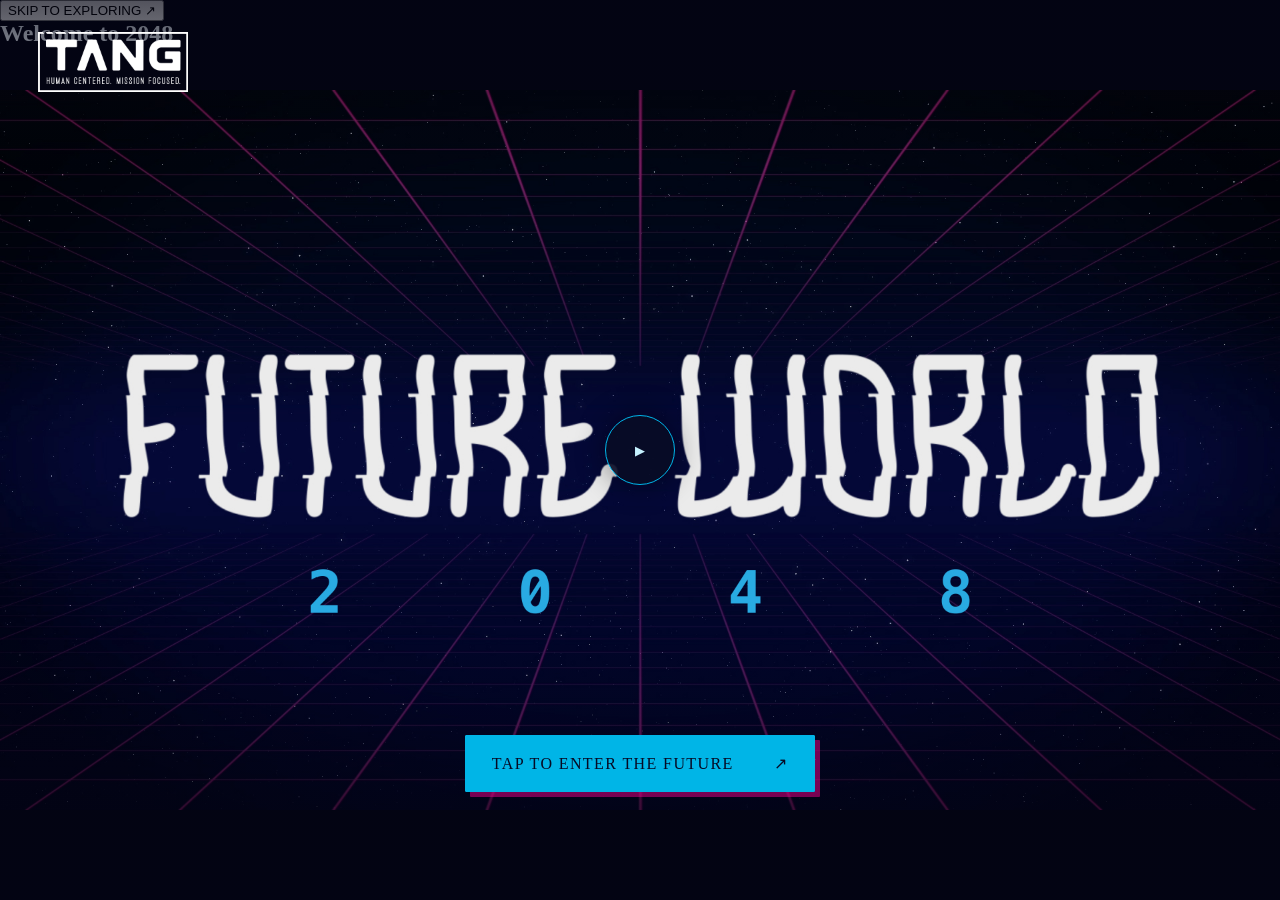
==== commit 04895add: "Add files via upload" ====
--- a/page.template.html
+++ b/page.template.html
@@ -1,175 +1,64 @@
 <!doctype html>
-<html lang="en">
+<html lang="en" data-portraits="supplied">
 <head>
   <meta charset="utf-8">
   <meta name="viewport" content="width=device-width,initial-scale=1,viewport-fit=cover">
   <meta name="theme-color" content="#131034">
-  <meta name="description" content="Step into 2048. Explore the people, systems, and everyday connections of a possible future.">
-  <title>Welcome to 2048 — Future World Sprint</title>
+  <meta http-equiv="Content-Security-Policy" content="default-src 'self'; script-src 'self' 'unsafe-inline' 'wasm-unsafe-eval'; style-src 'self' 'unsafe-inline'; img-src 'self' data:; font-src 'self' data:; connect-src 'self'; worker-src 'self' blob:; media-src 'self'; object-src 'none'; base-uri 'self'; form-action 'none'">
+  <meta name="description" content="Explore everyday life in 2048 through five people, their stories, and the forces connecting their world.">
+  <title>Welcome to 2048: Everyday futures</title>
   <link rel="stylesheet" href="styles.css">
   <link rel="stylesheet" href="intro.css">
-  <link rel="stylesheet" href="landing.css">
-  <link rel="stylesheet" href="characters.css">
-  <link rel="stylesheet" href="technology.css">
-  <link rel="stylesheet" href="themes.css">
-  <link rel="stylesheet" href="fonts.css">
+  <script defer src="world-data.js"></script>
+  <script defer src="experience-config.js"></script>
   <script defer src="intro-config.js"></script>
+  <script defer src="data.js"></script>
+  <script defer src="icons-data.js"></script>
+  <script defer src="world-ui.js"></script>
+  <script defer src="connections.js"></script>
+  <script defer src="conversation.js"></script>
+  <script defer src="persona-runtime.js"></script>
+  <script defer src="quiz.js"></script>
+  <script defer src="app.js"></script>
   <script defer src="idle-player.js"></script>
-  <script defer src="data.js"></script>
-  <script defer src="character-config.js"></script>
-  <script defer src="technology-config.js"></script>
-  <script defer src="app.js"></script>
-  <script defer src="landing-config.js"></script>
-  <script defer src="landing.js"></script>
-  <script defer src="characters.js"></script>
-  <script defer src="technology.js"></script>
-  <script defer src="themes.js"></script>
   <script defer src="intro-clock.js"></script>
+  <script defer src="onboarding.js"></script>
+  <script defer src="tour.js"></script>
+  <script defer src="idle-reset.js"></script>
 </head>
 <body class="intro-active">
-<a class="skip" href="#landingTitle">Skip to content</a>
-<section class="future-intro" id="futureIntro" role="dialog" aria-modal="true" aria-labelledby="introHeading" data-phase="idle">
-  <h1 class="sr-only" id="introHeading">Future World 2048. Step into a possible future.</h1>
-  <div class="intro-idle" id="introIdle">
-    <img class="idle-poster" src="assets/future-world-poster.jpg" alt="" fetchpriority="high">
-    <video class="idle-video" id="idleVideo" data-src="assets/future-world-idle-web.mp4" autoplay loop muted playsinline webkit-playsinline preload="auto" disablepictureinpicture disableremoteplayback poster="assets/future-world-poster.jpg" aria-hidden="true" tabindex="-1"></video>
-    <div class="idle-vignette" aria-hidden="true"></div>
-    <button type="button" class="idle-resume" id="resumeBackground" aria-label="Play background animation" title="Play background animation" hidden><svg viewBox="0 0 28 28" aria-hidden="true"><path d="m10 6 13 8-13 8Z"/></svg></button>
-    <div class="idle-invitation">
-      <button type="button" class="enter-future" id="enterFuture"><span>TAP TO ENTER THE FUTURE</span><svg viewBox="0 0 32 20" aria-hidden="true"><path d="M1 10h28M21 2l8 8-8 8"/></svg></button>
+  <a class="skip" href="#mainTitle" tabindex="-1">Skip to content</a>
+  <section class="future-intro" id="futureIntro" role="dialog" aria-modal="true" aria-labelledby="introHeading" data-phase="idle">
+    <h1 class="sr-only" id="introHeading">Welcome to 2048</h1>
+    <div class="intro-idle" id="introIdle">
+      <img class="idle-poster" src="assets/future-world-poster.jpg" alt="" fetchpriority="high">
+      <video class="idle-video" id="idleVideo" data-src="assets/future-world-idle-web.mp4" autoplay loop muted playsinline webkit-playsinline preload="auto" disablepictureinpicture disableremoteplayback poster="assets/future-world-poster.jpg" aria-hidden="true" tabindex="-1"></video>
+      <div class="idle-vignette" aria-hidden="true"></div>
+      <button type="button" class="idle-resume" id="resumeBackground" aria-label="Play background animation" hidden>▶</button>
+      <button type="button" class="skip-arrival" id="skipArrival">SKIP TO EXPLORING ↗</button><div class="idle-invitation"><button type="button" class="enter-future" id="enterFuture"><span>TAP TO ENTER THE FUTURE</span><span aria-hidden="true">↗</span></button></div>
     </div>
+    <div class="time-stage" id="timeStage" hidden>
+      <div class="time-environment" aria-hidden="true"><div class="time-aura"></div><div class="time-grid time-grid-top"></div><div class="time-grid time-grid-bottom"></div><div class="time-streaks" id="timeStreaks"></div><div class="time-horizon"></div><div class="launch-tunnel"></div></div>
+      <div class="clock-scene"><h2 class="sr-only" id="clockHeading" tabindex="-1">Travelling to 2048.</h2><div class="clock-machine" aria-hidden="true"><span class="clock-screw screw-tl"></span><span class="clock-screw screw-tr"></span><span class="clock-screw screw-bl"></span><span class="clock-screw screw-br"></span><div class="clock-face" id="clockFace"></div></div><p class="clock-date sr-only" id="clockDate"></p></div>
+      <div class="arrival-portal" aria-hidden="true"></div>
+    </div>
+    <header class="intro-masthead"><img class="intro-tang-logo" src="assets/tang-logo-white.png" alt="TANG"></header>
+    <p class="sr-only" id="introStatus" role="status" aria-live="polite"></p>
+  </section>
+  <section id="onboarding" class="onboarding" hidden inert role="dialog" aria-modal="true" aria-labelledby="onboardTitle">
+    <header class="onboard-header"><img src="assets/tang-logo-white.png" alt="TANG"><button type="button" id="skipOnboarding" class="quiet-button">EXPLORE ON MY OWN ↗</button></header>
+    <div id="onboardScene" class="onboard-scene"></div>
+    <div class="onboard-composition"><div class="onboard-copy"><span class="eyebrow" id="onboardCounter"></span><h2 id="onboardTitle" class="sr-only" tabindex="-1"></h2></div><div class="onboard-person" id="onboardPortrait"></div></div>
+    <div class="dialogue-box"><span class="speaker-tag">LEO</span><p id="onboardText" aria-hidden="true"></p><p id="onboardAccessible" class="sr-only"></p><div class="dialogue-actions"><button type="button" id="previousOnboarding" class="quiet-button">← BACK</button><span id="onboardDots" aria-hidden="true"></span><button type="button" id="nextOnboarding" class="primary-button">CONTINUE <span aria-hidden="true">→</span></button></div></div>
+  </section>
+  <div id="experience" hidden inert>
+    <header class="hub-header"><button type="button" id="brandHome" class="brand" aria-label="Open the world map"><img src="assets/tang-logo-white.png" alt="TANG"></button><nav aria-label="Main navigation"><button type="button" data-route="map">Explore the World</button><button type="button" data-route="people">Meet the People</button><button type="button" data-route="technology">Explore the Technology</button><button type="button" data-route="quiz">Your Day in 2048</button><button type="button" data-route="about">About the Event</button></nav><div class="header-year" aria-label="The year 2048"><span>20</span><span>48</span></div><button type="button" id="replayIntro" class="header-replay" aria-label="Restart the arrival sequence" title="Restart arrival">↶ <span>RESTART</span></button></header>
+    <main id="mainView" tabindex="-1"></main>
   </div>
-
-  <div class="time-stage" id="timeStage" hidden>
-    <div class="time-environment" aria-hidden="true">
-      <div class="time-aura"></div>
-      <div class="time-grid time-grid-top"></div>
-      <div class="time-grid time-grid-bottom"></div>
-      <div class="time-streaks" id="timeStreaks"></div>
-      <div class="time-horizon"></div>
-    </div>
-    <div class="clock-scene">
-      <h2 class="sr-only" id="clockHeading" tabindex="-1">Travelling to 2048.</h2>
-      <div class="clock-machine" aria-hidden="true">
-        <span class="clock-screw screw-tl"></span><span class="clock-screw screw-tr"></span>
-        <span class="clock-screw screw-bl"></span><span class="clock-screw screw-br"></span>
-        <div class="clock-face" id="clockFace"></div>
-      </div>
-      <p class="clock-date sr-only" id="clockDate"></p>
-    </div>
-    <div class="arrival-portal" aria-hidden="true"></div>
-  </div>
-
-  <header class="intro-masthead">
-    <img class="intro-tang-logo" src="assets/tang-logo-white.png" alt="TANG">
-  </header>
-  <p class="sr-only" id="introStatus" role="status" aria-live="polite" aria-atomic="true"></p>
-</section>
-<header class="hub-chrome" id="hubHeader" hidden inert aria-hidden="true">
-  <button type="button" class="hub-brand" id="hubBrand" aria-label="Return to the 2048 landing page">
-    <img class="tang-logo" src="assets/tang-logo-white.png" alt="TANG">
-  </button>
-  <nav class="hub-nav" aria-label="Main navigation">
-    <button type="button" data-hub-nav="world" aria-current="page" aria-label="Explore the World"><span class="nav-full">Explore the World</span><span class="nav-short" aria-hidden="true">World</span></button>
-    <button type="button" data-hub-nav="people" aria-label="Meet the People"><span class="nav-full">Meet the People</span><span class="nav-short" aria-hidden="true">People</span></button>
-    <button type="button" data-hub-nav="technology" aria-label="Explore the Technology"><span class="nav-full">Explore the Technology</span><span class="nav-short" aria-hidden="true">Technology</span></button>
-    <button type="button" data-hub-nav="about" aria-label="About the Event"><span class="nav-full">About the Event</span><span class="nav-short" aria-hidden="true">About</span></button>
-  </nav>
-  <span class="hub-year" id="hubYear"><i aria-hidden="true"></i> 2048</span>
-  <button type="button" class="hub-return" id="hubReturn" hidden>← Back to landing</button>
-</header>
-
-<div class="landing-screen" id="landingScreen" data-background="future" hidden inert aria-hidden="true">
-  <main class="hub-main">
-    <section class="hub-hero" id="worldSection" aria-labelledby="landingTitle">
-      <h1 id="landingTitle" tabindex="-1">Welcome to <em>2048</em></h1>
-      <button type="button" class="world-portal" id="worldPortal" aria-label="Enter the World. Open the interactive 2048 connection map.">
-        <span class="portal-art" id="portalMap" aria-hidden="true"></span>
-      </button>
-    </section>
-
-    <section class="hub-people" id="peopleSection" aria-labelledby="peopleHeading">
-      <div class="section-heading">
-        <h2 id="peopleHeading" tabindex="-1">Meet the People of Tomorrow</h2>
-      </div>
-      <div class="character-gallery" id="peopleGallery" role="group" aria-label="Five people of 2048"></div>
-    </section>
-
-    <section class="hub-themes" id="themesSection" aria-labelledby="themesHeading">
-      <div class="section-heading">
-        <h2 id="themesHeading" tabindex="-1">Explore the Themes</h2>
-      </div>
-      <div class="theme-grid" id="themeGrid"></div>
-      <section class="theme-explorer" id="themeExplorer" aria-labelledby="themeExplorerTitle" hidden></section>
-    </section>
-
-    <footer class="hub-footer">
-      <div class="scene-switch" role="group" aria-label="Landing background">
-        <span>Scene</span>
-        <button type="button" data-background-choice="future" aria-pressed="true">Future</button>
-        <button type="button" data-background-choice="research" aria-pressed="false">Research board</button>
-      </div>
-      <button type="button" class="hub-replay" id="hubReplay">↶ Replay arrival</button>
-    </footer>
-  </main>
-</div>
-
-<main class="character-screen" id="characterScreen" aria-label="Character story and connections" hidden inert aria-hidden="true"></main>
-<main class="technology-screen" id="technologyScreen" aria-label="Technology catalogue" hidden inert aria-hidden="true"></main>
-
-<div class="app-shell hub-world" hidden inert aria-hidden="true">
-  <h1 class="sr-only">Explore everyday life in 2048</h1>
-  <main class="workspace" id="workspace">
-    <section class="map-section" aria-label="Interactive world map">
-      <div class="toolbar" aria-label="World navigation">
-        <div class="search-wrap">
-          <svg viewBox="0 0 24 24" aria-hidden="true"><circle cx="10.5" cy="10.5" r="6.5"/><path d="m16 16 4 4"/></svg>
-          <input id="searchInput" type="search" placeholder="Find people or connections" autocomplete="off" aria-label="Search all people and connections" role="combobox" aria-expanded="false" aria-controls="searchResults" aria-autocomplete="list">
-          <div class="search-results" id="searchResults" role="listbox" aria-label="Search results" hidden></div>
-        </div>
-        <div class="filters" role="group" aria-label="Explore by kind">
-          <button class="active" data-filter="all" aria-pressed="true">All</button>
-          <button data-filter="person" aria-pressed="false"><i class="dot person"></i>People</button>
-          <button data-filter="system" aria-pressed="false"><i class="dot system"></i>Systems</button>
-          <button data-filter="shared" aria-pressed="false"><i class="dot shared"></i>Shared lives</button>
-          <button data-filter="tech" aria-pressed="false"><i class="dot tech"></i>Technology</button>
-        </div>
-        <button class="intro-replay-button" id="replayIntro" aria-label="Replay the introduction" title="Replay intro"><svg viewBox="0 0 24 24" aria-hidden="true"><path d="M4 8a9 9 0 1 1-1 8M4 3v6h6M12 7v5l3 2"/></svg></button>
-        <button class="help-button" id="helpButton" aria-label="How to explore this world" title="How to explore">?</button>
-      </div>
-      <div class="map-heading">
-        <div><div class="breadcrumb" id="breadcrumb"></div><p id="mapCaption">Select a node to explore.</p></div>
-        <div class="view-switch" role="group" aria-label="View format">
-          <button id="mapView" class="active" aria-label="Map view" aria-pressed="true"><svg viewBox="0 0 22 22" aria-hidden="true"><circle cx="5" cy="6" r="2.5"/><circle cx="16" cy="5" r="2.5"/><circle cx="12" cy="16" r="2.5"/><path d="m7 6 6.5-1M6 8l4.5 6M15.5 7.5l-3 6"/></svg><span>Map</span></button>
-          <button id="listView" aria-label="List view" aria-pressed="false"><svg viewBox="0 0 22 22" aria-hidden="true"><path d="M7 5h12M7 11h12M7 17h12M2 5h1M2 11h1M2 17h1"/></svg><span>List</span></button>
-        </div>
-      </div>
-      <div id="graphViewport" class="graph-viewport" tabindex="0" aria-label="Connection graph. Choose a node to explore. Drag to pan, use plus or minus to zoom, or use list view for text navigation.">
-        <div class="graph-world" id="graphWorld"><svg id="edges" class="edges" aria-hidden="true"></svg><div id="nodes"></div></div>
-      </div>
-      <div class="node-list" id="nodeList" hidden></div>
-      <div class="map-bottom">
-        <div class="zoom-controls" id="zoomControls"><button id="zoomOut" aria-label="Zoom out">−</button><span id="zoomLabel" aria-hidden="true">100%</span><button id="zoomIn" aria-label="Zoom in">+</button><span class="control-sep"></span><button id="fitMap" aria-label="Fit graph to screen" title="Fit to screen"><svg viewBox="0 0 24 24" aria-hidden="true"><path d="M4 9V4h5m6 0h5v5M4 15v5h5m11-5v5h-5"/></svg></button></div>
-        <span class="map-hint" id="mapHint">Drag to move · Choose a node to explore</span>
-        <button id="openDetails" class="open-details" hidden>Open details ↗</button>
-      </div>
-    </section>
-    <aside class="inspector" id="inspector" aria-label="Selected node details" aria-hidden="true" inert><div id="panelContent"></div></aside>
-  </main>
-</div>
-<div class="sr-only" id="announcement" role="status" aria-live="polite"></div>
-<dialog id="helpDialog" class="help-dialog">
-  <button class="dialog-close" id="closeHelp" aria-label="Close help">×</button>
-  <h2>Map controls</h2>
-  <p>Choose a node to open it. Drag to move around. Scroll, pinch, or use +/− to zoom. Use the fit button to recenter.</p>
-  <p>Use List for another way to browse. With the map focused, use arrow keys to pan and 0 to fit. Tab to a node and press Enter to open it.</p>
-  <a class="board-link" href="assets/research-board.jpg" target="_blank" rel="noopener">Original connection board ↗</a>
-  <button class="text-button" id="beginExplore">Back to the map</button>
-</dialog>
-<dialog class="hub-dialog" id="hubDialog" aria-labelledby="hubDialogTitle">
-  <button type="button" class="dialog-close" id="hubDialogClose" aria-label="Close dialog">×</button>
-  <h2 id="hubDialogTitle"></h2>
-  <div id="hubDialogContent"></div>
-</dialog>
+  <dialog id="chatDialog" class="chat-dialog" aria-labelledby="chatTitle"><header id="chatHeader"></header><div id="chatRuntime" class="chat-runtime"></div><div id="chatMessages" class="chat-messages" role="log" aria-live="polite" aria-relevant="additions"></div><div id="chatChips" class="chat-chips"></div><form id="chatForm"><label class="sr-only" for="chatInput">Ask a question about this character's future</label><input id="chatInput" maxlength="400" placeholder="Ask about everyday life…" autocomplete="off"><button type="submit" class="primary-button" aria-label="Send question">↑</button></form><p class="chat-footnote">AI conversations imagine everyday life around the established world. New imagined replies appear in red. Conversations clear when the visit resets.</p></dialog>
+  <dialog id="truthsDialog" class="truths-dialog" aria-labelledby="truthsTitle"><button type="button" data-close-truths class="close-button" aria-label="Close world truths">×</button><span class="eyebrow">2048 / SHARED WORLD</span><h2 id="truthsTitle">World Truths</h2><div id="truthsContent"></div></dialog>
+  <dialog id="connectionDialog" class="connection-dialog" aria-labelledby="connectionTitle"><button type="button" data-close-connection class="close-button" aria-label="Close connection">×</button><div id="connectionContent"></div></dialog>
+  <div id="siteTour" class="site-tour" hidden><div id="tourSpotlight" class="tour-spotlight"></div><section id="tourCard" class="tour-card" role="dialog" aria-modal="false" aria-labelledby="tourTitle"><header><span id="tourCounter"></span><button type="button" id="closeTour" aria-label="Close navigation tour">×</button></header><span class="tour-speaker">LEO</span><h2 id="tourTitle" class="sr-only" tabindex="-1"></h2><p id="tourText"></p><footer><button type="button" id="previousTour">← BACK</button><button type="button" id="nextTour">NEXT →</button></footer></section></div>
+  <div id="announcement" class="sr-only" role="status" aria-live="polite"></div>
 </body>
 </html>
--- a/intro.css
+++ b/intro.css
@@ -31,6 +31,7 @@
   background: linear-gradient(180deg, #030413aa, transparent 19%, transparent 69%, #030413e8 100%);
 }
 .intro-masthead {
+  pointer-events: none;
   position: absolute; z-index: 10;
   top: max(32px, env(safe-area-inset-top)); left: max(38px, env(safe-area-inset-left)); right: max(38px, env(safe-area-inset-right));
   display: flex; align-items: center; justify-content: space-between; gap: 20px;
@@ -172,3 +173,30 @@
 .clock-tile.is-flipping .flap-in { animation: clock-flip-lower var(--half-ms, 160ms) cubic-bezier(.15,.55,.35,1) var(--half-ms, 160ms) both; }
 @keyframes clock-flip-upper { from { transform: rotateX(0deg); } to { transform: rotateX(-90deg); } }
 @keyframes clock-flip-lower { from { transform: rotateX(90deg); } to { transform: rotateX(0deg); } }
+/* Launch acceleration: consecutive days become a continuous mechanical blur. */
+.time-environment { transform: scale(calc(1 + var(--warp, 0) * .16)); transition: transform 80ms linear; }
+.time-streaks { transform: scale(calc(1 + var(--warp, 0) * .65)); }
+.future-intro[data-phase='travelling'] .time-streaks { animation: launch-rays calc(1200ms - var(--warp, 0) * 1040ms) linear infinite; }
+.time-streak { opacity: calc(.12 + var(--warp, 0) * .72); height: calc(1px + var(--warp, 0) * 1.5px); }
+.launch-tunnel { position:absolute;inset:8%;border:1px solid #00B5E71A;transform:perspective(450px) rotateX(15deg);opacity:var(--warp,0);box-shadow:inset 0 0 120px #00B5E718,0 0 100px #ED008C19; }
+.clock-machine { transition: transform 180ms ease, box-shadow 180ms ease; }
+.future-intro[data-phase='travelling'] .clock-machine { transform: scale(calc(1 + var(--warp, 0) * .045)); box-shadow:0 25px 80px #0009,0 0 calc(var(--warp,0) * 85px) #00B5E725; }
+.clock-warp .clock-tile { filter:blur(.65px); }
+.clock-warp .clock-tile:after { height:6px; background:#02030AA0; animation:rapid-flaps 48ms linear infinite; }
+.clock-warp .flap-letter { text-shadow:0 -8px 3px #E7EEF54A,0 8px 3px #E7EEF54A; }
+.future-intro[data-phase='arrived'] .clock-machine { animation:arrival-shake 420ms ease-out;box-shadow:0 22px 80px #0009,0 0 70px #00B5E744; }
+@keyframes launch-rays { from { scale:.85; } to { scale:1.35; } }
+@keyframes rapid-flaps { from { transform:translateY(-24px);opacity:.1; } 50%{opacity:.9;} to { transform:translateY(24px);opacity:.1; } }
+@keyframes arrival-shake { 0%,100%{transform:translateX(0)} 18%{transform:translateX(-8px) rotate(-.4deg)} 38%{transform:translateX(7px) rotate(.3deg)} 58%{transform:translateX(-4px)} 78%{transform:translateX(2px)} }
+@media(prefers-reduced-motion:reduce){.clock-warp .clock-tile{filter:none}.time-environment{transform:none}.launch-tunnel{display:none}}
+
+.future-intro { --future-mono: var(--mono); }
+.intro-tang-logo { width:150px; height:auto; }
+@media(max-width:600px){.intro-tang-logo{width:105px;}}
+@media (min-width:1800px) and (min-height:2800px) and (max-aspect-ratio:4/5){
+ .clock-machine {--tile-w:122px;}
+ .clock-scene {width:100%;}
+ .intro-tang-logo {width:300px;}
+ .intro-masthead {top:65px;left:75px;}
+ .enter-future {font-size:26px;gap:80px;padding:32px 52px;min-height:114px;box-shadow:10px 10px 0 #ED008C80;}
+}
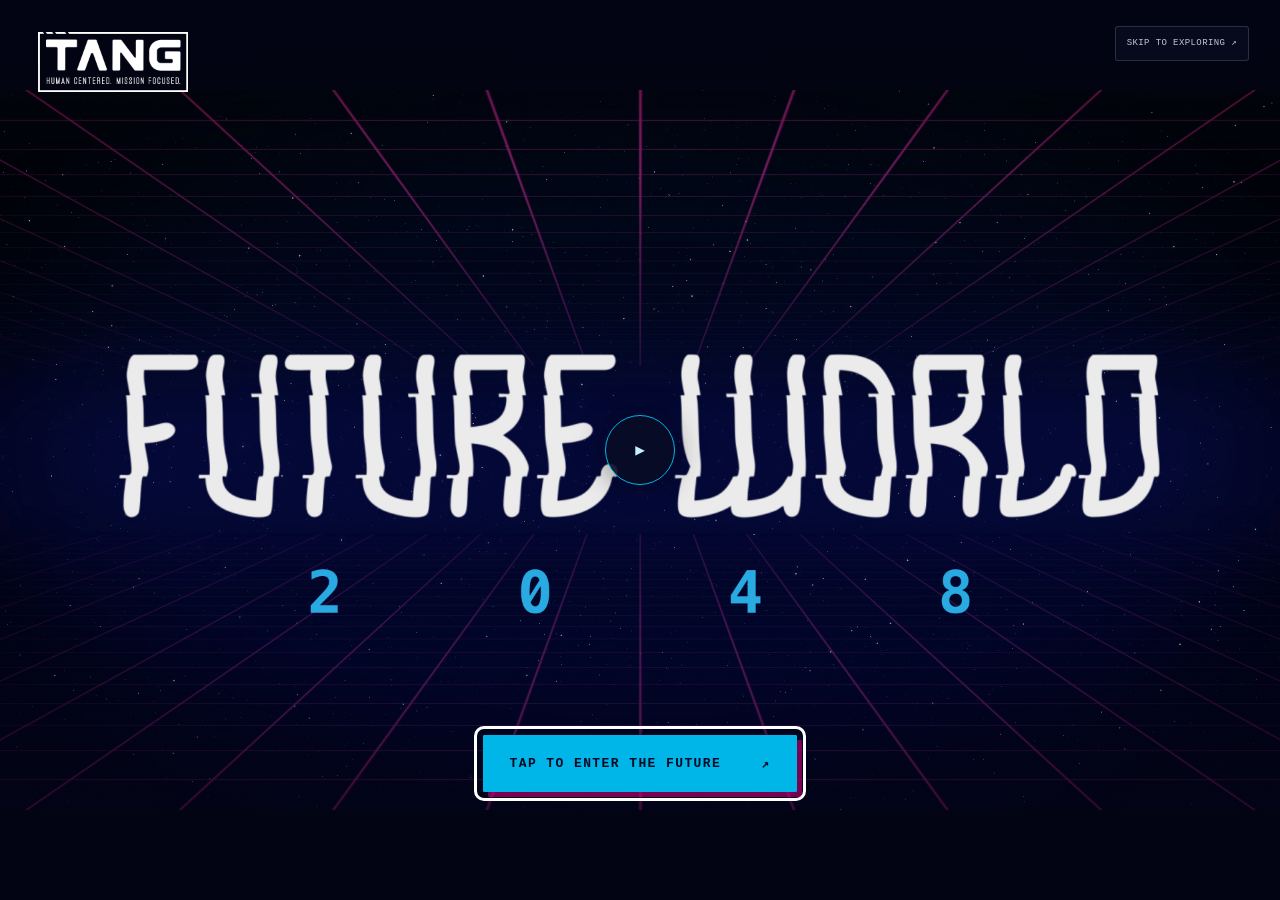
==== commit afebc36d: "agent updates 3" ====
--- a/page.template.html
+++ b/page.template.html
@@ -55,7 +55,7 @@
     <header class="hub-header"><button type="button" id="brandHome" class="brand" aria-label="Open the world map"><img src="assets/tang-logo-white.png" alt="TANG"></button><nav aria-label="Main navigation"><button type="button" data-route="map">Explore the World</button><button type="button" data-route="people">Meet the People</button><button type="button" data-route="technology">Explore the Technology</button><button type="button" data-route="quiz">Your Day in 2048</button><button type="button" data-route="about">About the Event</button></nav><div class="header-year" aria-label="The year 2048"><span>20</span><span>48</span></div><button type="button" id="replayIntro" class="header-replay" aria-label="Restart the arrival sequence" title="Restart arrival">↶ <span>RESTART</span></button></header>
     <main id="mainView" tabindex="-1"></main>
   </div>
-  <dialog id="chatDialog" class="chat-dialog" aria-labelledby="chatTitle"><header id="chatHeader"></header><div id="chatRuntime" class="chat-runtime"></div><div id="chatMessages" class="chat-messages" role="log" aria-live="polite" aria-relevant="additions"></div><div id="chatChips" class="chat-chips"></div><form id="chatForm"><label class="sr-only" for="chatInput">Ask a question about this character's future</label><input id="chatInput" maxlength="400" placeholder="Ask about everyday life…" autocomplete="off"><button type="submit" class="primary-button" aria-label="Send question">↑</button></form><p class="chat-footnote">AI conversations imagine everyday life around the established world. New imagined replies appear in red. Conversations clear when the visit resets.</p></dialog>
+  <dialog id="chatDialog" class="chat-dialog" aria-labelledby="chatTitle"><header id="chatHeader"></header><div id="chatRuntime" class="chat-runtime"></div><div id="chatMessages" class="chat-messages" role="log" aria-live="polite" aria-relevant="additions"></div><div id="chatChips" class="chat-chips"></div><form id="chatForm"><label class="sr-only" for="chatInput">Ask a question about this character's future</label><input id="chatInput" maxlength="400" placeholder="Ask about everyday life…" autocomplete="off"><button type="submit" class="primary-button" aria-label="Send question">↑</button></form><p class="chat-footnote">AI runs in this browser. It downloads 258 MiB of model data plus runtime files from this site. No app is installed; chat messages aren’t sent to a server. Imagined replies are red. Visit resets clear chats.</p></dialog>
   <dialog id="truthsDialog" class="truths-dialog" aria-labelledby="truthsTitle"><button type="button" data-close-truths class="close-button" aria-label="Close world truths">×</button><span class="eyebrow">2048 / SHARED WORLD</span><h2 id="truthsTitle">World Truths</h2><div id="truthsContent"></div></dialog>
   <dialog id="connectionDialog" class="connection-dialog" aria-labelledby="connectionTitle"><button type="button" data-close-connection class="close-button" aria-label="Close connection">×</button><div id="connectionContent"></div></dialog>
   <div id="siteTour" class="site-tour" hidden><div id="tourSpotlight" class="tour-spotlight"></div><section id="tourCard" class="tour-card" role="dialog" aria-modal="false" aria-labelledby="tourTitle"><header><span id="tourCounter"></span><button type="button" id="closeTour" aria-label="Close navigation tour">×</button></header><span class="tour-speaker">LEO</span><h2 id="tourTitle" class="sr-only" tabindex="-1"></h2><p id="tourText"></p><footer><button type="button" id="previousTour">← BACK</button><button type="button" id="nextTour">NEXT →</button></footer></section></div>
--- a/styles.css
+++ b/styles.css
@@ -0,0 +1,88 @@
+@font-face{font-family:Roboto;font-style:normal;font-weight:400;font-display:swap;src:url('assets/fonts/Roboto-400.woff2') format('woff2')}
+@font-face{font-family:Roboto;font-style:normal;font-weight:700;font-display:swap;src:url('assets/fonts/Roboto-700.woff2') format('woff2')}
+:root{--navy:#131034;--cyan:#00B5E7;--pink:#ED008C;--white:#E7EEF5;--blue:#1282CA;--orange:#F15A22;--muted:#A4AEC3;--panel:#1B2134;--line:#BED2EA29;--sans:Roboto,Arial,sans-serif;--mono:'SFMono-Regular',Consolas,'Liberation Mono',monospace;--future-mono:var(--mono);--header-h:88px;color-scheme:dark}
+*{box-sizing:border-box}html,body{margin:0;width:100%;height:100%;background:var(--navy);color:var(--white);font:16px var(--sans)}body{overflow:hidden}button,input,select{font:inherit}button{cursor:pointer;border:0;color:inherit;background:none;border-radius:3px}button:disabled{cursor:default;opacity:.35}button,input,select,a{-webkit-tap-highlight-color:transparent;touch-action:manipulation}button:focus-visible,a:focus-visible,input:focus-visible,select:focus-visible,[tabindex]:focus-visible,summary:focus-visible{outline:2px solid var(--cyan);outline-offset:4px}a{color:var(--cyan)}h1,h2,h3,p{margin:0}h1,h2,h3{font-family:var(--mono);letter-spacing:-.04em}h1{font-size:clamp(28px,3vw,48px);line-height:1.12}h2{font-size:25px;line-height:1.25}h3{font-size:18px;line-height:1.4}p{line-height:1.7}img,svg{display:block;max-width:100%}button svg{pointer-events:none}[hidden]{display:none!important}[inert]{pointer-events:none}.sr-only{position:absolute!important;width:1px;height:1px;padding:0;overflow:hidden;clip:rect(0,0,0,0);white-space:nowrap;border:0}.skip{position:fixed;top:-100px;left:20px;z-index:999;background:var(--white);color:var(--navy);padding:14px}.skip:focus{top:15px}.eyebrow{display:block;font:10px/1.6 var(--mono);letter-spacing:.1em;color:#9AAFC7;text-transform:uppercase}.primary-button,.outline-button,.quiet-button,.text-button{display:inline-flex;align-items:center;justify-content:space-between;gap:18px;font:700 11px/1.5 var(--mono);letter-spacing:.035em;min-height:44px;text-align:left}.primary-button{padding:15px 19px;background:var(--cyan);color:#101A30;border:1px solid #6CD9F8;box-shadow:4px 4px 0 #ED008C50;transition:transform .2s,box-shadow .2s}.primary-button:hover{transform:translate(-2px,-2px);box-shadow:6px 6px 0 #ED008C90}.outline-button{padding:13px 16px;border:1px solid #BDCCEB44;background:#151B3060}.outline-button:hover{border-color:var(--cyan);background:#00B5E712}.quiet-button{padding:8px 0;color:#AEC1D7}.text-button{padding:10px 0;color:#8EDAF1}.close-button{font:28px var(--mono);width:42px;height:42px;display:grid;place-items:center;border:1px solid var(--line);flex:none}.source-copy{font:16px/1.75 var(--sans);color:#D0D9E7;overflow-wrap:anywhere}.source-copy p{margin:16px 0}.source-copy p:first-child{margin-top:0}.source-copy p:last-child{margin-bottom:0}.source-record{border-top:1px solid var(--line);margin-top:24px;padding-top:16px;color:#8DA4BD;font-size:13px;overflow-wrap:anywhere}.source-record summary{cursor:pointer;font:10px/1.6 var(--mono);padding:5px 0}.source-record p{font:13px/1.7 var(--sans);margin:14px 0;white-space:pre-line}.new-detail{color:#FF2222!important}.solid-icon{display:inline-flex;align-items:center;justify-content:center;flex:none;width:25px;height:25px}.solid-icon svg{width:100%;height:100%;fill:currentColor}.portrait-art{display:block;width:100%;height:100%;background:#F0EFE9;overflow:hidden}.portrait-art svg{width:100%;height:100%}.image-brief{height:100%;width:100%;display:flex;align-items:center;justify-content:center;padding:25px;text-align:center;background:linear-gradient(135deg,#11233644,#251B3644);font:11px/1.7 var(--mono);color:#7D94AE}.image-brief>span{max-width:500px}.ambient{isolation:isolate;background:radial-gradient(ellipse at 10% 0%,#00B5E712,transparent 55%),radial-gradient(ellipse at 90% 65%,#ED008C0D,transparent 60%),#131034}.page-inner,.profile-inner{max-width:1450px;margin:auto;padding:48px 45px 65px}.page-heading{margin-bottom:38px}.page-heading h1{margin:13px 0 20px}.page-heading p{color:#A8BDD3;font-size:17px;max-width:700px}
+.hub-header{position:fixed;top:0;left:0;right:0;height:var(--header-h);display:flex;align-items:center;justify-content:space-between;gap:25px;padding:15px 28px;background:#131034F5;border-bottom:1px solid var(--line);z-index:20}.brand{padding:0;flex:none}.brand img{width:115px}.hub-header nav{display:flex;align-self:stretch;gap:26px;min-width:0}.hub-header nav button{position:relative;padding:0;font:11px/1.4 var(--mono);white-space:nowrap;color:#ABBBD2}.hub-header nav button:hover{color:white}.hub-header nav button[aria-current=page]{color:var(--white)}.hub-header nav button[aria-current=page]:after{content:'';position:absolute;bottom:-15px;left:0;right:0;height:2px;background:var(--cyan)}.header-replay{font:10px var(--mono);color:#A4AEC3;min-height:44px;white-space:nowrap}#experience{height:100%}#mainView{position:fixed;inset:var(--header-h) 0 0;outline:0}.scroll-main{overflow-y:auto;overflow-x:hidden;scrollbar-color:#52617D #131034}.map-main{overflow:hidden}
+/* Themes and comparison controls stay with the map. */
+.map-layout{display:grid;grid-template-columns:minmax(0,1fr) 330px;height:100%;background:#182133}.map-center{min-width:0;min-height:0;display:grid;grid-template-rows:auto auto auto auto minmax(0,1fr) auto;background:radial-gradient(ellipse at 50% 60%,#162A38,#182132 75%)}.map-toolbar{padding:23px 24px 17px;display:flex;align-items:center;justify-content:space-between;gap:16px}.map-toolbar h1{font-size:27px;margin-top:7px;letter-spacing:-.045em}.map-toolbar .eyebrow{font-size:8px}.tour-trigger{margin-left:auto;font:9px/1.5 var(--mono);border-bottom:1px solid #93D4E64D;padding:8px 0;color:#8EDAF1;white-space:nowrap}.tour-trigger span{margin-left:10px}.map-view-buttons{display:flex;border:1px solid var(--line);flex:none}.map-view-buttons button{font:9px var(--mono);padding:10px 12px;border-radius:0}.map-view-buttons button[aria-pressed=true]{background:#00B5E7;color:#10273A}.map-filters{display:flex;flex-wrap:wrap;gap:12px 25px;padding:0 24px 14px}.map-filter,.connection-controls fieldset{border:0;margin:0;padding:0;min-width:0}.map-filter legend,.connection-controls legend{font:8px/1.6 var(--mono);text-transform:uppercase;letter-spacing:.08em;color:#8FA8C3;margin-bottom:6px}.map-filter>div{display:flex;gap:4px;flex-wrap:wrap}.map-filter button{padding:8px 11px;font:10px var(--mono);min-height:31px;border:1px solid #A4BED532;color:#B0C1D4;background:#142036}.map-filter button[aria-pressed=true]{border-color:#91BAD1;color:#E7EEF5;background:#294457;box-shadow:inset 0 -2px #00B5E7}.connection-controls{display:flex;align-items:center;gap:24px;padding:13px 24px;border-top:1px solid #B1C5DF18;border-bottom:1px solid #B1C5DF18;background:#0E182735}.activity-check{display:flex;align-items:center;gap:9px;cursor:pointer;min-height:35px}.activity-check input{width:17px;height:17px;accent-color:var(--pink);margin:0;cursor:pointer}.activity-check>span{display:flex;align-items:center;gap:7px;font:10px/1.5 var(--mono);color:#BCCBDC}.connection-controls fieldset{display:flex;align-items:center;gap:10px;position:relative;padding-left:115px}.connection-controls legend{position:absolute;top:9px;left:0;display:flex;align-items:center;gap:6px;font-size:8px;margin:0}.technology-options{display:flex;gap:4px}.technology-options button{padding:9px;font:9px var(--mono);min-height:32px;border:1px solid #B0CBDF2B;background:#122336;color:#A9BFD3}.technology-options button[aria-pressed=true]{border-color:#00B5E7A0;background:#00B5E715;color:var(--white)}.legend-dot{display:inline-block;width:6px;height:6px;border-radius:50%;flex:none}.legend-dot.system{background:#F6A466}.legend-dot.shared{background:var(--pink)}.legend-dot.tech{background:var(--cyan)}.map-theme-status{min-height:36px;padding:9px 24px;font:9px/1.7 var(--mono);color:#A8BED0;display:flex;align-items:center;gap:12px;flex-wrap:wrap}.map-theme-status>span:first-child{display:flex;align-items:center;gap:8px}.map-theme-status>button{font:8px var(--mono);padding:4px 7px;color:#D9B79A;border:1px solid #F6A46633}.filter-count{margin-left:auto;color:#85DAF1}.map-canvas-wrap{position:relative;min-height:0;overflow:hidden;background-image:radial-gradient(#AFCBE020 .8px,transparent .8px);background-size:22px 22px}.graph-viewport{position:absolute;inset:0;overflow:hidden;cursor:grab;touch-action:none}.graph-viewport:active{cursor:grabbing}.graph-world{position:absolute;left:0;top:0;transform-origin:0 0}.edges{position:absolute;inset:0;width:100%;height:100%;overflow:visible;pointer-events:none}.edges path{fill:none;stroke-width:1.8;opacity:.16;transition:opacity .2s}.edges path.system{stroke:#F6A466}.edges path.shared{stroke:var(--pink)}.edges path.tech{stroke:var(--cyan);stroke-dasharray:4 7}.edges path.active{opacity:.65;stroke-width:2.5}.edges path.theme-active{opacity:.9;stroke-width:3}.edges path.hovered{opacity:1;stroke-width:3.5}.is-hovering .edges path:not(.hovered){opacity:.08}.graph-node{position:absolute;transform:translate(-50%,-50%);border:1px solid #B8D0EC44;background:#1B283A;box-shadow:5px 5px 0 #0C152980;z-index:2;cursor:pointer;overflow:visible}.graph-node.selected{border-color:var(--node-color);box-shadow:0 0 0 2px var(--node-color),6px 6px 0 #0C1529}.graph-node:hover{filter:brightness(1.2)}.graph-node.person-node{width:154px;padding:7px 7px 10px;text-align:left;overflow:hidden}.person-node .portrait-art{height:120px}.person-node strong{display:block;font:700 22px/1.2 var(--mono);margin:9px 3px 5px;color:var(--node-color)}.person-node small{display:block;font:13px/1.4 var(--mono);color:#B8C8D7;margin:0 3px}.graph-node.connection-node{width:177px;min-height:72px;padding:14px;display:flex;align-items:center;gap:12px;border-top:3px solid var(--node-color);background:#282C38;text-align:left}.graph-node.connection-node strong{font:700 17px/1.35 var(--mono);color:#DCE3EA}.graph-node.connection-node .solid-icon{color:var(--node-color);width:31px;height:31px}.graph-node.connection-node.shared{width:142px;min-height:65px;border-top:0;border-left:3px solid var(--pink);background:#29263B}.graph-node.connection-node.shared strong{font-size:15px}.graph-node.connection-node.shared .solid-icon{width:24px;height:24px}.graph-node.technology-node{width:51px;height:51px;display:grid;place-items:center;padding:0;border:1px solid #00B5E7;border-radius:50%;color:#98E7FA;background:#123346}.graph-node.technology-node strong{position:absolute;top:calc(100% + 7px);left:50%;transform:translateX(-50%);width:150px;font:14px/1.4 var(--mono);padding:5px;background:#172539EE;pointer-events:none;color:#A6D9EA}.graph-node.technology-node .solid-icon{width:27px;height:27px}.person-theme-note{position:absolute;transform:translateX(-50%);width:260px;padding:11px 13px;background:#1A2637F5;border-left:2px solid #F6A4669C;border-bottom:1px solid #F6A46622;color:#D0DAE7;font:19px/1.4 var(--sans);z-index:3;pointer-events:none}.person-theme-note>span{display:block;font:11px/1.5 var(--mono);color:#EFB68B;text-transform:uppercase;margin-bottom:5px}.person-theme-note p{line-height:1.4}.is-muted{opacity:.25!important}.map-controls{position:absolute;left:20px;bottom:17px;display:flex;align-items:center;border:1px solid #B3CBD64D;background:#142234E8;z-index:5}.map-controls button{width:35px;height:35px;font:22px var(--mono)}.map-controls span{font:10px var(--mono);min-width:47px;text-align:center}.selected-person-bar{display:flex;align-items:center;gap:12px;padding:10px 24px;background:#101B2CEB;border-top:1px solid var(--line)}.selected-avatar{width:30px;height:38px;flex:none}.selected-person-bar strong{display:block;font:700 12px var(--mono);color:#E8D38D}.selected-person-bar small{display:block;font:9px/1.4 var(--mono);color:#8DA9BE;margin-top:5px}.selected-person-bar>.text-button{margin-left:auto;font-size:9px;min-height:34px}.selected-chat{display:grid;place-items:center;width:35px;height:35px;border:1px solid #00B5E75A;color:#8EDAF1}.selected-chat .solid-icon{width:18px;height:18px}.theme-panel{border-left:1px solid var(--line);overflow-y:auto;scrollbar-color:#57718B #162033;background:#121A2E}.theme-reading{padding:34px 27px}.theme-reading h2{font-size:31px;margin:15px 0 27px}.theme-reading>p{font-size:16px;line-height:1.75;color:#BFCDDD;margin-bottom:22px}.theme-reading>.text-button{font-size:9px;margin-top:22px}.graph-list{position:absolute;inset:0;overflow-y:auto;padding:8px 24px 25px;display:grid;grid-template-columns:repeat(2,minmax(0,1fr));gap:10px;align-content:start;background:#172235}.graph-list h2{grid-column:1/-1;font:11px var(--mono);margin:20px 0 6px;color:#9DB6CA}.graph-list>button{display:flex;align-items:center;gap:13px;padding:14px;text-align:left;border:1px solid var(--line);background:#1B293C}.graph-list>button>.portrait-art{width:45px;height:55px;flex:none}.graph-list>button>.solid-icon{color:#8DD6EE;width:28px;height:28px}.graph-list>button strong{display:block;font:700 13px/1.4 var(--mono)}.graph-list>button small{display:block;font:13px/1.5 var(--sans);color:#A8BED1;margin-top:7px}.graph-list>button[aria-pressed=true]{border-color:var(--cyan)}
+/* Profiles: the map is interactive, the life areas are already open. */
+.person-selector{display:flex;gap:10px;margin-bottom:27px;overflow-x:auto;padding:2px 0 9px}.person-selector>button{flex:1;display:flex;align-items:center;gap:12px;padding:9px 12px;border:1px solid var(--line);font:700 13px var(--mono);text-align:left;min-width:130px;background:#15203555}.person-selector>button[aria-pressed=true]{border-color:#91BDDA}.person-selector .portrait-art{width:36px;height:46px;flex:none}.profile-scene{min-height:390px;position:relative;overflow:hidden;border:1px solid var(--line);background:linear-gradient(115deg,#112A3F66,#221A3D77)}.profile-introduction{position:relative;z-index:2;width:62%;padding:43px}.profile-introduction h1{font-size:70px;margin:20px 0 12px}.profile-introduction>p{font:16px/1.6 var(--mono);max-width:390px}.profile-setting{display:block;font:12px var(--mono);margin:23px 0;color:#A4BAD0}.profile-introduction .primary-button{margin-top:7px}.profile-figure{position:absolute;width:250px;height:335px;right:45px;bottom:0;transform:rotate(2deg);box-shadow:-8px 6px 0 #0D142980}.profile-image-description{position:absolute;left:56%;top:24px;right:25px;font:10px/1.6 var(--mono);color:#8197B1;max-width:300px}.profile-information{display:grid;grid-template-columns:minmax(0,.8fr) minmax(0,1.6fr);gap:30px;align-items:start;margin-top:35px}.profile-map-column{min-width:0;position:sticky;top:24px}.profile-mini-map{border:1px solid var(--line);overflow:hidden;background:#152135}.profile-mini-map>header{padding:20px;border-bottom:1px solid var(--line)}.profile-mini-map>header h2{font-size:19px}.profile-mini-map>header p{font:11px/1.7 var(--mono);color:#8DA7BF;margin-top:9px}.mini-map-frame{position:relative;overflow:hidden;background-image:radial-gradient(#B9D2EA1A .8px,transparent .8px);background-size:19px 19px}.mini-map-world{position:absolute;inset:0 auto auto 0;transform-origin:0 0}.mini-map-world .graph-node.person-node{width:98px;padding:5px}.mini-map-world .person-node .portrait-art{height:78px}.mini-map-world .person-node strong{font-size:15px;margin:7px 3px 5px}.mini-map-world .person-node small{display:none}.mini-map-world .graph-node.connection-node{width:118px;min-height:51px;gap:7px;padding:8px}.mini-map-world .connection-node strong{font-size:11px}.mini-map-world .connection-node .solid-icon{width:19px;height:19px}.mini-map-world .graph-node.technology-node{width:35px;height:35px}.mini-map-world .technology-node strong{font-size:10px;width:92px}.mini-map-world .technology-node .solid-icon{width:19px;height:19px}.mini-map-world .edges path{opacity:.4}.profile-life-grid{display:grid;grid-template-columns:repeat(2,minmax(0,1fr));gap:18px;align-items:start}.life-area{border:1px solid var(--line);background:#172035;padding:25px;min-width:0}.life-area:first-child{grid-column:1/-1}.life-area h2{font-size:23px;margin:12px 0 23px}.life-area .eyebrow{font-size:8px;letter-spacing:.05em}.life-area .source-copy{font-size:16px;line-height:1.8}.life-area .source-copy br{display:block;content:'';margin-top:9px}
+.artifact-grid{display:grid;grid-template-columns:repeat(2,minmax(0,1fr));gap:25px}.artifact-card{border:1px solid var(--line);background:#172035;overflow:hidden}.artifact-image{position:relative;height:200px;width:100%;text-align:left;border-bottom:1px solid var(--line)}.artifact-symbol{position:absolute;top:18px;left:20px;color:#8FDDF0}.artifact-symbol .solid-icon{width:29px;height:29px}.artifact-card>div{padding:28px}.artifact-card h2{font-size:24px;margin-bottom:20px}.artifact-card .text-button{font-size:10px;margin-top:20px}.team-placeholder{margin-top:40px}.team-placeholder h2{font-size:20px;margin-bottom:20px}.team-placeholder>div{padding:50px;border:1px dashed var(--line);font:12px/1.7 var(--mono);color:#8BA2BB}.event-deliverables{display:grid;grid-template-columns:repeat(3,minmax(0,1fr));gap:28px;margin-top:48px}.event-deliverables h2{font-size:20px;min-height:50px}.deliverable-placeholder{aspect-ratio:1;display:flex;align-items:center;justify-content:center;padding:30px;border:1px solid #BACDE348;background:#151E31;color:#92A8BF;text-align:center;font:12px/1.9 var(--mono)}.asset-credit{font:11px/1.6 var(--mono);color:#839CB5;margin-top:45px}.about-page{min-height:100%;background:#131B2F}
+/* Reading-paced arrival without a second layer of headlines. */
+.skip-arrival{position:absolute;top:26px;right:31px;z-index:8;padding:9px 11px;min-height:35px;border:1px solid #D4E6F02B;background:#10162D60;color:#B8CAD9;font:9px/1.5 var(--mono);letter-spacing:.045em}.skip-arrival:hover{border-color:#A8E3F2;color:#E7EEF5}.onboarding{position:fixed;inset:0;z-index:80;isolation:isolate;overflow:clip;background:radial-gradient(ellipse at 65% 20%,#173147,#131034 65%)}.onboarding:before{content:'';position:absolute;inset:-20%;pointer-events:none;z-index:-1;background:radial-gradient(ellipse at 70% 30%,#00B5E719,transparent 50%),radial-gradient(ellipse at 25% 65%,#ED008C13,transparent 50%);animation:ambient-shift 26s ease-in-out infinite alternate}.onboard-header{position:absolute;top:0;left:0;right:0;padding:25px 40px;display:flex;align-items:center;justify-content:space-between;z-index:5;gap:20px}.onboard-header img{width:120px}.onboard-header .quiet-button{font-size:9px}.onboard-composition{position:absolute;left:8%;right:8%;top:19%;bottom:35%;display:flex;justify-content:space-between;align-items:end;gap:30px}.onboard-copy{position:absolute;left:0;top:0}.onboard-copy .eyebrow{font-size:11px;color:#97BCD0}.onboard-person{width:300px;height:370px;max-height:100%;margin-left:auto;transform:rotate(2deg);box-shadow:-10px 8px 0 #08112770}.onboard-person .portrait-art{height:100%}.onboard-scene{position:absolute;inset:0;z-index:-1}.onboard-scene .image-brief{position:absolute;top:36%;left:8%;width:43%;height:auto;padding:0;justify-content:start;background:none;text-align:left;color:#8098B5;max-width:440px}.dialogue-box{position:absolute;z-index:4;bottom:5%;left:8%;right:8%;padding:35px 32px 19px;background:linear-gradient(120deg,#242B3CF7,#192033FC);border:1px solid #C8DFF345;box-shadow:8px 8px 0 #06071870}.speaker-tag{position:absolute;left:-1px;top:-26px;padding:11px 22px;font:700 19px var(--mono);background:var(--cyan);color:#101A30;box-shadow:4px 4px 0 #ED008C70}.dialogue-box>p:not(.sr-only){max-height:45vh;overflow-y:auto;font-size:clamp(17px,1.6vw,23px);line-height:1.65;min-height:125px;max-width:1100px}.dialogue-box.is-typing>p:not(.sr-only):after{content:'';display:inline-block;width:2px;height:1em;background:var(--cyan);vertical-align:-2px;margin-left:3px;animation:cursor .7s steps(2) infinite}.dialogue-actions{display:flex;align-items:center;justify-content:space-between;gap:20px;border-top:1px solid var(--line);margin-top:23px;padding-top:15px}.dialogue-actions>.quiet-button{font-size:10px}.dialogue-actions .primary-button{font-size:10px;min-width:155px;padding:12px 16px}#onboardDots{display:flex;gap:7px}#onboardDots i{width:6px;height:6px;border:1px solid #7A92AB}#onboardDots i.active{background:var(--cyan);border-color:var(--cyan)}.onboard-cast{display:grid;grid-template-columns:repeat(4,minmax(0,1fr));gap:22px;width:100%;max-width:980px;align-self:center;margin:20px auto 0}.cast-person .portrait-art{height:190px;border:5px solid #DCE7EE;box-shadow:6px 6px 0 #060A204D}.cast-person figcaption{font:700 14px/1.5 var(--mono);margin-top:13px;color:var(--white)}.cast-person figcaption small{display:block;font:10px/1.6 var(--mono);color:#9EB7CC;margin-top:4px}.onboard-cast figure{margin:0}.onboarding.has-cast .onboard-person{width:100%;height:auto;max-height:none;transform:none;box-shadow:none}.onboarding.has-cast .onboard-scene{display:none}
+/* The live guide points at usable controls. */
+.site-tour{position:fixed;inset:0;z-index:160;pointer-events:none}.tour-spotlight{position:absolute;border:2px solid #87E0F4;border-radius:5px;box-shadow:0 0 0 10000px #080C1EBB;pointer-events:none}.tour-card{position:absolute;pointer-events:auto;width:365px;border:1px solid #CDEAF3;border-radius:6px;overflow:hidden;background:#E7EEF5;color:#14243A;box-shadow:6px 6px 0 #ED008C55,0 20px 60px #0006}.tour-card>header{display:flex;justify-content:space-between;align-items:center;padding:12px 17px;background:#CFD9E2;border-bottom:1px solid #A5B8C8;font:9px var(--mono);letter-spacing:.07em}.tour-card>header button{width:28px;height:28px;font-size:23px;color:#4E687D}.tour-speaker{display:block;margin:20px 22px 9px;font:700 11px var(--mono);letter-spacing:.1em;color:#197190}.tour-card>p{font-size:16px;line-height:1.7;margin:0 22px 22px;color:#344F65}.tour-card>footer{display:flex;justify-content:space-between;align-items:center;gap:16px;padding:13px 20px;background:#DCE7EF;border-top:1px solid #A8BBC955}.tour-card>footer button{font:700 10px var(--mono);min-height:32px;color:#164766}.tour-card>footer button:last-child{background:#00B5E7;color:#10283C;padding:10px 13px;box-shadow:2px 2px 0 #ED008C66}
+/* Your Day is a destination, with results kept in this visit. */
+.quiz-page{min-height:100%}.quiz-inner{max-width:830px;margin:auto;padding:65px 40px 80px}.quiz-inner h1{font-size:clamp(30px,3.3vw,47px);margin:18px 0 30px;line-height:1.2}.quiz-intro>p{font-size:18px;color:#AEC4D9;line-height:1.8;max-width:650px}.quiz-examples{display:grid;grid-template-columns:repeat(3,1fr);gap:17px;margin:45px 0 35px}.quiz-examples>span{display:flex;align-items:center;gap:13px;font:11px/1.6 var(--mono);border-top:1px solid #00B5E74A;padding-top:18px;color:#C0D4E4}.quiz-examples .solid-icon{color:#85DBF1;width:28px;height:28px}.quiz-time{font:11px/1.8 var(--mono)!important;color:#8FA5BE!important;margin-bottom:26px}.quiz-question-header{display:flex;align-items:center;justify-content:space-between}.quiz-progress{font:12px var(--mono);color:#8EDBF1}.quiz-meter{height:2px;background:#8DAFC329;margin-top:23px}.quiz-meter i{display:block;height:100%;background:var(--cyan)}.quiz-options{display:grid;gap:15px;margin-top:32px}.quiz-options>button{display:flex;align-items:center;gap:22px;text-align:left;border:1px solid #9EBBD73D;background:#18233A;padding:24px;min-height:115px}.quiz-options>button[aria-pressed=true]{border-color:var(--cyan);background:#00B5E70D;box-shadow:inset 3px 0 var(--cyan)}.quiz-option-dot{width:17px;height:17px;border:1px solid #81B1C8;border-radius:50%;flex:none}.quiz-options>button[aria-pressed=true] .quiz-option-dot{background:var(--cyan);box-shadow:inset 0 0 0 4px #182B3E}.quiz-options strong{display:block;font:700 17px/1.5 var(--mono)}.quiz-options small{display:block;font:15px/1.7 var(--sans);color:#9DB7CD;margin-top:7px}.quiz-options .solid-icon{margin-left:auto;color:#85DBF1;width:32px;height:32px}.quiz-actions{display:flex;align-items:center;justify-content:space-between;gap:20px;margin-top:30px}.quiz-actions .quiet-button{font-size:10px}.quiz-actions .primary-button{margin-left:auto}.quiz-inner.has-results{max-width:1280px;padding:48px 45px 70px}.quiz-result-header{display:flex;align-items:center;gap:35px;justify-content:space-between;margin-bottom:36px}.quiz-result-header>div{max-width:780px}.quiz-result-header h1{font-size:38px;margin:14px 0 20px}.quiz-result-header p{font-size:16px;line-height:1.8;color:#ACC2D7;max-width:700px}.quiz-result-header>.outline-button{flex:none;font-size:10px}.your-world-grid{display:grid;grid-template-columns:repeat(2,minmax(0,1fr));gap:23px}.your-world-moment{padding:30px;border:1px solid #B4CED831;border-top:2px solid #00B5E788;background:#172438}.moment-symbol{color:#83D7EA;margin-bottom:22px}.moment-symbol .solid-icon{width:34px;height:34px}.your-world-moment .eyebrow{font-size:8px;letter-spacing:.07em}.your-world-moment h2{font-size:23px;margin:12px 0 22px}.your-world-moment>p{font-size:17px;color:#BFCFDF;line-height:1.8}.your-world-moment .text-button{margin-top:17px;font-size:10px}.your-world-moment .source-record{margin-top:13px}.quiz-world-connections{margin-top:50px;border-top:1px solid var(--line);padding-top:36px}.quiz-world-connections h2{font-size:25px;max-width:720px;margin-bottom:25px}.quiz-world-connections>div{display:flex;gap:12px;flex-wrap:wrap}.quiz-world-connections>p{font-size:15px;color:#98B0C7;margin:30px 0 18px}.quiz-people{display:flex;gap:15px}.quiz-people>button{display:flex;align-items:center;gap:15px;text-align:left;border:1px solid var(--line);padding:12px 17px;background:#162035}.quiz-people .portrait-art{width:40px;height:50px;flex:none}.quiz-people strong{display:block;font:700 14px var(--mono)}.quiz-people small{display:block;font:10px/1.6 var(--mono);color:#8BA8C0;margin-top:7px}
+/* Centered conversation and connection windows. */
+dialog{color:var(--white);background:#151D31;border:1px solid #7AB8D577;border-radius:6px;padding:0}dialog::backdrop{background:#080D20B8;backdrop-filter:blur(7px)}.chat-dialog{inset:0;margin:auto;width:min(790px,calc(100% - 44px));height:min(870px,90dvh);max-height:90dvh}.chat-dialog[open]{display:flex;flex-direction:column}.chat-dialog>header{padding:22px 26px 17px;border-bottom:1px solid var(--line);flex:none}.chat-identity{display:flex;align-items:center;gap:16px}.chat-avatar{width:45px;height:57px;flex:none}.chat-dialog h2{font-size:30px;margin-top:5px}.chat-dialog .eyebrow{font-size:8px}.chat-identity .close-button{margin-left:auto}.chat-people{display:grid;grid-template-columns:repeat(5,minmax(0,1fr));gap:8px;margin-top:20px}.chat-people button{display:flex;align-items:center;justify-content:center;gap:8px;padding:8px 5px;border:1px solid var(--line);font:10px var(--mono);min-width:0;background:#121C2E}.chat-people .portrait-art{width:25px;height:32px;flex:none}.chat-people button[aria-pressed=true]{border-color:var(--cyan);background:#00B5E712}.chat-runtime{display:flex;align-items:center;gap:10px;padding:12px 26px;border-bottom:1px solid var(--line);font:9px/1.7 var(--mono);color:#94AFC5;flex:none}.runtime-indicator{width:6px;height:6px;background:#8CA2B8;border-radius:50%;flex:none}.runtime-indicator.is-ready{background:#72D5B0}.chat-runtime>button{margin-left:auto;padding:6px 8px;border:1px solid #80C9DE55;color:#92E3F5;white-space:nowrap;font-size:8px}.chat-runtime small{font-size:8px;color:#8CA2B8;margin-left:6px}.chat-messages{padding:22px 26px;overflow-y:auto;flex:1;min-height:100px;scrollbar-color:#4B657F #151D31}.chat-intro{padding-bottom:20px;margin-bottom:20px;border-bottom:1px solid var(--line);font-size:16px;color:#AFC3D8}.chat-message{padding:19px;border:1px solid var(--line);margin-bottom:17px;border-radius:4px}.chat-message.user{margin-left:110px;background:#223347}.chat-message.assistant{margin-right:40px;background:#131E30}.chat-message>small{display:block;font:8px var(--mono);color:#78CADD;letter-spacing:.06em;margin-bottom:13px}.chat-message .source-copy{font-size:16px}.chat-message .source-record{margin-top:15px;padding-top:10px}.chat-chips{padding:12px 26px 7px;display:flex;gap:7px;flex-wrap:wrap;border-top:1px solid var(--line);flex:none}.chat-chips button{font:10px/1.5 var(--mono);color:#A7CCD9;padding:8px 10px;border:1px solid #86B7D132;min-height:33px;background:#111C2D}.chat-dialog form{display:flex;gap:9px;padding:8px 26px;flex:none}.chat-dialog input{min-width:0;width:100%;background:#101B2D;border:1px solid #91BAD13A;border-radius:3px;color:var(--white);font-size:15px;padding:14px}.chat-dialog form .primary-button{font-size:22px;justify-content:center;min-width:43px;padding:9px}.chat-footnote{font:9px/1.7 var(--mono);color:#728CA6;padding:9px 26px 18px;flex:none}#chatThinking{font:12px/1.7 var(--mono);color:#8EDAF1;margin:15px 0}.truths-dialog,.connection-dialog{position:fixed;inset:0;margin:auto;width:min(720px,calc(100% - 40px));max-height:87dvh;overflow-y:auto;padding:36px}.truths-dialog>.close-button,.connection-dialog>.close-button{position:sticky;top:0;float:right;margin:-18px -18px 0 10px;background:#151D31}.truths-dialog h2,.connection-dialog h2{font-size:32px;margin:16px 40px 28px 0}.truths-dialog details{border-top:1px solid var(--line);padding:20px 0}.truths-dialog summary{cursor:pointer;font:14px var(--mono);line-height:1.7}.truths-dialog .source-copy{margin-top:20px}.connection-placeholder{height:180px;position:relative;border:1px solid var(--line);margin:25px 0}.connection-placeholder>.solid-icon{position:absolute;top:14px;left:15px;color:#88D7EC}.connection-dialog .source-copy{font-size:17px}.connection-dialog h3{margin:28px 0 18px}.connection-people{display:flex;flex-wrap:wrap;gap:12px}.connection-people button{display:flex;align-items:center;gap:12px;border:1px solid var(--line);padding:10px 13px;font:12px var(--mono)}.connection-people .portrait-art{width:35px;height:45px;flex:none}.unassigned-note{font:12px/1.8 var(--mono);color:#91A9C2;margin-top:22px}.is-idle .graph-world .person-node.selected{animation:selected-breathe 3.5s ease-in-out infinite alternate}.is-idle .graph-world .edges path.active.tech{animation:connection-flow 8s linear infinite}.is-idle .graph-world .edges path.active.shared{stroke-dasharray:13 4;animation:connection-flow 12s linear infinite}@keyframes ambient-shift{to{transform:translate(5%,-4%) scale(1.08)}}@keyframes cursor{50%{opacity:0}}@keyframes selected-breathe{to{box-shadow:0 0 25px #00B5E74A,6px 6px 0 #0C1529}}@keyframes connection-flow{to{stroke-dashoffset:-112}}
+@media(max-width:1200px){.hub-header{padding:15px 22px;gap:20px}.brand img{width:100px}.hub-header nav{gap:20px}.hub-header nav button{font-size:10px}.header-replay span{display:none}.header-replay{font-size:23px}.map-layout{grid-template-columns:minmax(0,1fr) 290px}.map-toolbar{padding:20px 20px 15px;gap:13px}.map-toolbar h1{font-size:23px}.map-toolbar .eyebrow{font-size:7px}.tour-trigger{font-size:8px}.map-view-buttons button{padding:9px}.map-filters{padding-left:20px;padding-right:20px;gap:13px}.map-filter button{font-size:9px;padding:7px 9px}.connection-controls{padding-left:20px;padding-right:20px;gap:16px}.connection-controls fieldset{padding-left:0;padding-top:16px}.connection-controls legend{top:0;font-size:7px}.activity-check>span{font-size:9px;max-width:105px}.technology-options button{font-size:8px;padding:8px}.theme-reading{padding:28px 23px}.theme-reading h2{font-size:28px}.theme-reading>p{font-size:15px}.page-inner,.profile-inner{padding:40px 30px 60px}.profile-information{grid-template-columns:minmax(0,.8fr) minmax(0,1.4fr);gap:23px}.profile-life-grid{grid-template-columns:1fr}.life-area{padding:25px}.profile-figure{right:25px}.profile-introduction{padding:38px}.event-deliverables{gap:20px}.deliverable-placeholder{padding:20px;font-size:11px}}
+@media(max-width:900px){:root{--header-h:90px}.brand img{width:88px}.hub-header{gap:15px;padding:15px 18px}.hub-header nav{gap:14px}.hub-header nav button{font-size:8px}.map-main{overflow-y:auto}.map-layout{display:block;height:auto;min-height:100%}.map-center{height:850px;min-height:0}.theme-panel{border-left:0;border-top:1px solid var(--line);overflow:visible}.theme-reading{padding:35px;max-width:850px}.theme-reading h2{font-size:31px}.theme-reading>p{font-size:17px}.map-toolbar .eyebrow{font-size:8px}.map-toolbar h1{font-size:27px}.tour-trigger{font-size:9px}.map-filters{gap:14px 26px}.map-filter button{font-size:10px}.connection-controls fieldset{padding:0 0 0 115px}.connection-controls legend{top:9px;font-size:8px}.technology-options button{font-size:9px}.activity-check>span{font-size:10px;max-width:none}.connection-controls{padding-top:12px;padding-bottom:12px}.map-theme-status{font-size:9px}.profile-information{grid-template-columns:minmax(0,.8fr) minmax(0,1.2fr)}.profile-scene{min-height:360px}.profile-introduction{padding:32px;width:65%}.profile-introduction h1{font-size:56px}.profile-introduction .eyebrow{font-size:8px}.profile-introduction>p{font-size:14px;max-width:230px}.profile-figure{width:200px;height:285px}.profile-mini-map>header{padding:17px}.profile-mini-map>header h2{font-size:17px}.life-area h2{font-size:22px}.life-area .source-copy{font-size:16px}.profile-image-description{font-size:9px}.event-deliverables{grid-template-columns:1fr;max-width:540px}.event-deliverables h2{min-height:0;margin-bottom:20px}.deliverable-placeholder{aspect-ratio:4/3;font-size:13px}.chat-dialog{width:calc(100% - 40px)}.onboard-person{width:250px;height:330px}.onboard-cast{gap:14px}.cast-person .portrait-art{height:155px}.cast-person figcaption{font-size:12px}.cast-person figcaption small{font-size:8px}.dialogue-box{padding:34px 26px 18px;left:6%;right:6%;bottom:4%}.dialogue-box>p:not(.sr-only){font-size:18px;min-height:170px}.onboard-composition{bottom:40%;left:6%;right:6%}.your-world-grid{gap:18px}.your-world-moment{padding:25px}.your-world-moment h2{font-size:22px}.your-world-moment>p{font-size:16px}.quiz-inner.has-results{padding:40px 30px 60px}.quiz-result-header{align-items:start;flex-direction:column;gap:22px}.quiz-result-header h1{font-size:34px}.quiz-result-header .outline-button{min-height:40px}}
+@media(max-width:600px){:root{--header-h:110px}.hub-header{padding:12px 18px;align-items:start;gap:10px}.brand img{width:82px}.header-replay{margin-left:auto;min-height:34px;font-size:24px}.hub-header nav{position:absolute;left:16px;right:16px;bottom:0;height:47px;gap:11px;justify-content:space-between}.hub-header nav button{font-size:8px;white-space:normal;max-width:83px;line-height:1.35;text-align:left}.hub-header nav button[aria-current=page]:after{bottom:0}.page-inner,.profile-inner{padding:28px 20px 45px}.page-heading h1{font-size:32px}.page-heading .eyebrow{font-size:8px}.page-heading p{font-size:15px}.map-center{height:790px}.map-toolbar{padding:21px 18px 16px;flex-wrap:wrap;gap:12px}.map-toolbar>div:first-child{flex:1}.map-toolbar h1{font-size:24px}.map-toolbar .eyebrow{font-size:7px;max-width:180px}.map-view-buttons button{font-size:8px;padding:10px}.tour-trigger{order:3;flex-basis:100%;margin-left:0;margin-right:auto;max-width:175px;font-size:8px;text-align:left;padding:6px 0}.map-filters{display:block;padding:0 18px 13px}.map-filter+.map-filter{margin-top:12px}.map-filter legend{font-size:8px;margin-bottom:5px}.map-filter>div{gap:4px}.map-filter button{font-size:9px;min-height:32px;padding:8px}.connection-controls{display:block;padding:13px 18px}.connection-controls fieldset{padding:0;margin-top:12px;display:block}.connection-controls legend{position:static;margin-bottom:6px;font-size:8px}.activity-check{min-height:25px}.activity-check>span{font-size:10px}.technology-options button{font-size:9px;padding:9px 10px;min-height:32px}.map-theme-status{padding:9px 18px;font-size:8px;gap:7px}.map-theme-status>span:first-child{max-width:100%}.filter-count{margin-left:0}.selected-person-bar{padding:10px 18px;gap:9px}.selected-person-bar small{font-size:7px;max-width:125px;line-height:1.6}.selected-person-bar strong{font-size:11px}.selected-person-bar>.text-button{font-size:8px;max-width:85px;line-height:1.6}.selected-chat{width:31px;height:31px;flex:none}.map-controls{left:15px;bottom:15px}.graph-list{grid-template-columns:1fr;padding:0 18px 22px;gap:9px}.graph-list>button{padding:13px}.graph-list>button strong{font-size:12px}.graph-list>button small{font-size:13px}.theme-reading{padding:29px 23px 42px}.theme-reading h2{font-size:30px}.theme-reading>p{font-size:17px;line-height:1.8}.source-record summary{font-size:9px}.person-selector{margin-bottom:20px;margin-left:-20px;margin-right:-20px;padding:2px 20px 9px;gap:7px}.person-selector>button{min-width:115px;flex:none;gap:9px;padding:8px;font-size:11px}.person-selector .portrait-art{width:30px;height:39px}.profile-scene{min-height:340px;margin-left:-20px;margin-right:-20px;border-left:0;border-right:0}.profile-introduction{padding:28px 20px;width:68%}.profile-introduction h1{font-size:clamp(30px,10vw,42px);margin:18px 0 12px}.profile-introduction .eyebrow{font-size:8px;max-width:155px;line-height:1.8}.profile-introduction>p{font-size:11px;max-width:170px;line-height:1.6}.profile-setting{font-size:10px;margin:18px 0}.profile-introduction .primary-button{font-size:8px;padding:12px;gap:8px;max-width:180px}.profile-figure{width:125px;height:210px;right:12px}.profile-image-description{font-size:8px;left:57%;right:15px;max-width:none;top:20px}.profile-information{display:block;margin-top:27px}.profile-map-column{position:static;margin-bottom:25px}.profile-mini-map>header{padding:19px}.profile-mini-map>header h2{font-size:20px}.profile-life-grid{gap:15px}.life-area{padding:25px 22px}.life-area h2{font-size:24px;margin-bottom:23px}.life-area .eyebrow{font-size:8px}.life-area .source-copy{font-size:16px;line-height:1.85}.artifact-grid{grid-template-columns:1fr;gap:20px}.artifact-image{height:190px}.artifact-card>div{padding:25px}.artifact-card h2{font-size:24px}.artifact-card .source-copy{font-size:16px}.team-placeholder>div{padding:35px 25px}.event-deliverables{margin-top:35px;gap:35px}.event-deliverables h2{font-size:23px;margin-bottom:16px}.deliverable-placeholder{aspect-ratio:1;font-size:12px;padding:28px}.asset-credit{font-size:9px}.skip-arrival{top:19px;right:17px;font-size:8px;padding:9px;min-height:32px}.onboard-header{padding:20px 22px;gap:16px}.onboard-header img{width:95px}.onboard-header .quiet-button{font-size:8px;max-width:145px;text-align:right}.onboard-composition{top:16%;left:6%;right:6%;bottom:48%;align-items:end}.onboard-copy .eyebrow{font-size:9px}.onboard-person{width:145px;height:200px;min-height:0;max-height:100%;margin-right:10px}.onboard-scene .image-brief{top:32%;left:6%;width:38%;font-size:8px;line-height:1.7}.dialogue-box{left:5%;right:5%;bottom:3%;padding:29px 20px 14px}.dialogue-box>p:not(.sr-only){font-size:15px;line-height:1.6;min-height:190px}.speaker-tag{font-size:16px;top:-24px;padding:10px 17px}.dialogue-actions{gap:8px;padding-top:12px;margin-top:16px}.dialogue-actions .primary-button{font-size:8px;min-width:113px;padding:11px 12px;gap:8px}.dialogue-actions>.quiet-button{font-size:8px}#onboardDots{gap:4px}#onboardDots i{width:4px;height:4px}.onboard-cast{grid-template-columns:repeat(2,minmax(0,1fr));gap:10px 16px;margin-top:20px;max-width:275px}.cast-person .portrait-art{height:92px;border-width:3px}.cast-person figcaption{font-size:11px;line-height:1.3;margin-top:6px}.cast-person figcaption small{display:none}.onboarding.has-cast .onboard-composition{top:14%;bottom:49%;align-items:center}.onboarding.has-cast .onboard-person{margin:0;width:100%}.onboarding.has-cast .onboard-copy{top:0}.tour-card>header{font-size:8px;padding:10px 14px}.tour-speaker{margin:17px 18px 9px;font-size:10px}.tour-card>p{font-size:14px;line-height:1.65;margin:0 18px 18px}.tour-card>footer{padding:12px 15px}.tour-card>footer button{font-size:9px}.quiz-inner,.quiz-inner.has-results{padding:35px 22px 50px}.quiz-inner h1{font-size:29px;margin:17px 0 24px}.quiz-intro>p{font-size:16px;line-height:1.8}.quiz-examples{display:block;margin:30px 0 24px}.quiz-examples>span{font-size:11px;padding-top:14px;margin-bottom:16px}.quiz-examples .solid-icon{width:24px;height:24px}.quiz-time{font-size:9px!important}.quiz-intro .primary-button{font-size:10px;width:100%}.quiz-options{margin-top:25px;gap:12px}.quiz-options>button{padding:19px 15px;gap:12px;min-height:108px}.quiz-options strong{font-size:13px}.quiz-options small{font-size:13px;line-height:1.65}.quiz-options .solid-icon{width:25px;height:25px}.quiz-option-dot{width:13px;height:13px}.quiz-progress{font-size:10px}.quiz-question-header .eyebrow{font-size:9px}.quiz-actions{gap:12px;flex-wrap:wrap;margin-top:25px}.quiz-actions .quiet-button{font-size:8px}.quiz-actions .primary-button{font-size:9px;padding:13px}.quiz-result-header{gap:20px;margin-bottom:28px}.quiz-result-header h1{font-size:30px}.quiz-result-header p{font-size:15px}.quiz-result-header .outline-button{font-size:9px}.your-world-grid{grid-template-columns:1fr;gap:18px}.your-world-moment{padding:26px 23px}.your-world-moment h2{font-size:24px}.your-world-moment>p{font-size:17px;line-height:1.8}.your-world-moment .text-button{font-size:9px}.your-world-moment .eyebrow{font-size:8px}.moment-symbol{margin-bottom:18px}.moment-symbol .solid-icon{width:29px;height:29px}.quiz-world-connections{margin-top:30px;padding-top:27px}.quiz-world-connections h2{font-size:24px}.quiz-world-connections .outline-button{font-size:10px}.quiz-world-connections>p{font-size:14px}.quiz-people{display:grid!important;grid-template-columns:1fr}.quiz-people>button{width:100%}.chat-dialog{inset:0;margin:auto;width:calc(100% - 18px);height:94dvh;max-height:94dvh}.chat-dialog>header{padding:17px 15px 13px}.chat-avatar{width:37px;height:47px}.chat-identity{gap:12px}.chat-dialog h2{font-size:25px}.chat-dialog .eyebrow{font-size:7px}.chat-dialog .close-button{width:34px;height:34px;font-size:24px}.chat-people{gap:5px;margin-top:16px}.chat-people button{flex-direction:column;font-size:8px;gap:5px;padding:7px 3px}.chat-people .portrait-art{width:23px;height:29px}.chat-runtime{padding:10px 15px;font-size:8px;gap:7px}.chat-runtime>span:nth-child(2){max-width:145px}.chat-runtime>button{font-size:7px;padding:7px}.chat-runtime small{display:block;font-size:7px;margin:2px 0 0}.chat-messages{padding:17px 15px;min-height:80px}.chat-intro{font-size:14px;padding-bottom:15px;margin-bottom:15px}.chat-message{padding:16px}.chat-message.user{margin-left:28px}.chat-message.assistant{margin-right:0}.chat-message .source-copy{font-size:15px}.chat-chips{padding:11px 15px 6px;gap:5px}.chat-chips button{font-size:8px;min-height:31px;padding:7px}.chat-dialog form{padding:8px 15px}.chat-dialog input{font-size:12px;padding:12px}.chat-dialog form .primary-button{font-size:20px;min-width:37px}.chat-footnote{font-size:8px;padding:7px 15px 13px}.connection-dialog,.truths-dialog{width:calc(100% - 20px);padding:27px 22px;max-height:92dvh}.connection-dialog h2,.truths-dialog h2{font-size:28px;margin-right:25px}.connection-dialog .source-copy{font-size:16px}.connection-placeholder{height:150px}.connection-dialog>.close-button,.truths-dialog>.close-button{width:34px;height:34px;font-size:24px;margin:-15px -10px 0 7px}.connection-placeholder .image-brief{padding:30px 20px;font-size:10px}.connection-people button{font-size:11px;padding:9px}.connection-people .portrait-art{width:30px;height:40px}}
+@media(max-width:360px){.hub-header nav{gap:9px}.hub-header nav button{font-size:7px}.map-toolbar h1{font-size:22px}.map-filter button{font-size:8px;padding:8px}.dialogue-box>p:not(.sr-only){font-size:14px;min-height:220px;line-height:1.6}.onboarding.has-cast .onboard-composition{bottom:54%;top:14%}.onboard-cast{max-width:235px;gap:8px 14px}.cast-person .portrait-art{height:78px}.cast-person figcaption{font-size:10px}.onboard-person{height:165px;width:125px}.onboard-composition{bottom:53%}.quiz-options>button{gap:10px;padding:17px 12px}.quiz-options strong{font-size:12px}.quiz-options .solid-icon{width:22px;height:22px}.quiz-option-dot{width:11px;height:11px}.chat-runtime>span:nth-child(2){max-width:125px}.selected-person-bar small{max-width:103px}}
+@media(min-width:900px) and (min-height:1200px) and (max-aspect-ratio:4/5){:root{--header-h:135px}.hub-header{padding:25px 32px;gap:22px}.brand img{width:135px}.hub-header nav{gap:22px}.hub-header nav button{font-size:13px;max-width:145px;white-space:normal;line-height:1.6}.hub-header nav button[aria-current=page]:after{bottom:-25px}.header-replay span{display:none}.header-replay{font-size:30px}.map-main{overflow-y:auto}.map-layout{display:block;height:auto}.map-center{height:63vh;min-height:1150px}.map-toolbar{padding:30px 28px 22px}.map-toolbar h1{font-size:37px}.map-toolbar .eyebrow{font-size:11px}.tour-trigger{font-size:12px;max-width:170px;line-height:1.7;white-space:normal}.map-view-buttons button{font-size:12px;padding:14px}.map-filters{padding:0 28px 23px;gap:20px 28px}.map-filter legend{font-size:11px}.map-filter button{font-size:14px;padding:12px;min-height:45px}.connection-controls{padding:20px 28px;gap:25px}.activity-check input{width:23px;height:23px}.activity-check>span{font-size:14px;max-width:none}.connection-controls fieldset{padding-left:0;padding-top:21px}.connection-controls legend{font-size:11px;top:0}.technology-options button{font-size:13px;padding:13px;min-height:45px}.map-theme-status{padding:15px 28px;font-size:12px;min-height:55px}.map-theme-status>button{font-size:11px;padding:8px}.map-controls button{width:53px;height:53px;font-size:28px}.map-controls span{font-size:14px;min-width:60px}.selected-person-bar{padding:19px 28px;gap:19px}.selected-avatar{width:43px;height:56px}.selected-person-bar strong{font-size:19px}.selected-person-bar small{font-size:13px}.selected-person-bar>.text-button{font-size:14px;min-height:45px}.selected-chat{height:45px;width:45px}.selected-chat .solid-icon{width:25px;height:25px}.theme-panel{border-left:0;border-top:1px solid var(--line)}.theme-reading{padding:45px;max-width:1200px}.theme-reading .eyebrow{font-size:14px}.theme-reading h2{font-size:48px}.theme-reading>p{font-size:25px;line-height:1.8}.theme-reading>.text-button{font-size:14px}.source-record summary{font-size:13px}.source-record p{font-size:21px}.page-inner,.profile-inner{padding:50px 45px 80px}.page-heading h1{font-size:52px}.page-heading .eyebrow{font-size:13px}.page-heading p{font-size:23px}.profile-introduction h1{font-size:75px}.profile-introduction{padding:45px}.profile-introduction .eyebrow{font-size:13px}.profile-introduction>p{font-size:21px}.profile-setting{font-size:17px}.profile-introduction .primary-button{font-size:14px;padding:20px}.profile-scene{min-height:500px}.profile-figure{height:425px;width:300px;right:35px}.profile-image-description{font-size:12px;right:30px}.person-selector>button{min-width:177px;font-size:17px;padding:13px;gap:14px}.person-selector .portrait-art{width:48px;height:60px}.person-selector{margin-bottom:35px}.profile-information{grid-template-columns:minmax(0,.8fr) minmax(0,1.2fr);gap:28px;margin-top:40px}.profile-mini-map>header h2{font-size:25px}.profile-mini-map>header p{font-size:14px}.profile-mini-map>header{padding:25px}.profile-life-grid{grid-template-columns:1fr;gap:25px}.life-area{padding:30px}.life-area .eyebrow{font-size:12px}.life-area h2{font-size:33px;margin:18px 0 26px}.life-area .source-copy{font-size:23px;line-height:1.85}.artifact-card h2{font-size:31px}.artifact-card .source-copy{font-size:23px}.artifact-card .text-button{font-size:14px;min-height:60px}.artifact-image{height:260px}.artifact-image .image-brief{font-size:16px}.artifact-card>div{padding:32px}.team-placeholder h2{font-size:29px}.team-placeholder>div{font-size:18px;padding:70px}.event-deliverables{grid-template-columns:1fr;max-width:900px;margin-top:50px;gap:45px}.event-deliverables h2{font-size:32px;min-height:0;margin-bottom:24px}.deliverable-placeholder{aspect-ratio:4/3;font-size:22px}.asset-credit{font-size:14px}.quiz-inner,.quiz-inner.has-results{padding:65px 50px 100px;max-width:1200px}.quiz-inner h1{font-size:52px}.quiz-intro>p{font-size:26px;max-width:900px}.quiz-examples>span{font-size:16px}.quiz-examples .solid-icon{width:38px;height:38px}.quiz-time{font-size:16px!important}.quiz-intro .primary-button{font-size:17px;min-height:65px;padding:22px}.quiz-question-header .eyebrow{font-size:14px}.quiz-progress{font-size:18px}.quiz-options>button{min-height:150px;padding:30px;gap:25px}.quiz-options strong{font-size:24px}.quiz-options small{font-size:21px}.quiz-options .solid-icon{width:40px;height:40px}.quiz-option-dot{width:22px;height:22px}.quiz-actions .primary-button{font-size:16px;padding:20px;min-height:65px}.quiz-actions .quiet-button{font-size:13px}.quiz-result-header{align-items:start;flex-direction:column;gap:20px}.quiz-result-header p{font-size:24px}.quiz-result-header .outline-button{font-size:15px;padding:20px}.your-world-grid{grid-template-columns:1fr;gap:30px}.your-world-moment{padding:40px}.your-world-moment .eyebrow{font-size:13px}.your-world-moment h2{font-size:36px}.your-world-moment>p{font-size:25px}.your-world-moment .text-button{font-size:14px;min-height:60px}.moment-symbol .solid-icon{width:46px;height:46px}.quiz-world-connections h2{font-size:35px}.quiz-world-connections .outline-button{font-size:16px;padding:21px}.quiz-world-connections>p{font-size:23px}.quiz-people>button{padding:20px}.quiz-people strong{font-size:22px}.quiz-people small{font-size:14px}.quiz-people .portrait-art{width:62px;height:80px}.onboard-header{padding:40px}.onboard-header img{width:180px}.onboard-header .quiet-button{font-size:14px}.onboard-composition{top:23%;bottom:36%;left:7%;right:7%}.onboard-person{width:390px;height:540px}.onboard-copy .eyebrow{font-size:16px}.onboard-scene .image-brief{font-size:17px;left:7%;width:43%}.dialogue-box{bottom:8%;left:7%;right:7%;padding:50px 40px 28px}.dialogue-box>p:not(.sr-only){font-size:29px;min-height:300px;line-height:1.7}.speaker-tag{font-size:28px;top:-35px;padding:15px 28px}.dialogue-actions .primary-button{font-size:15px;min-width:210px;padding:18px}.dialogue-actions .quiet-button{font-size:14px}#onboardDots i{width:9px;height:9px}.onboard-cast{grid-template-columns:repeat(4,minmax(0,1fr));gap:18px}.cast-person .portrait-art{height:235px}.cast-person figcaption{font-size:18px}.cast-person figcaption small{font-size:11px}.skip-arrival{font-size:13px;padding:15px 19px;top:35px;right:35px}.chat-dialog{width:calc(100% - 90px);height:82dvh;max-height:82dvh}.chat-dialog>header{padding:32px}.chat-avatar{width:65px;height:82px}.chat-dialog h2{font-size:43px}.chat-dialog .eyebrow{font-size:12px}.chat-people{margin-top:25px;gap:12px}.chat-people button{font-size:15px;padding:13px 9px;gap:10px}.chat-people .portrait-art{width:35px;height:45px}.chat-runtime{font-size:13px;padding:18px 32px}.chat-runtime>button,.chat-runtime small{font-size:11px}.chat-runtime>button{padding:11px}.chat-messages{padding:30px 32px}.chat-intro{font-size:23px}.chat-message .source-copy{font-size:24px}.chat-chips{padding:20px 32px 12px;gap:11px}.chat-chips button{font-size:14px;padding:12px;min-height:45px}.chat-dialog form{padding:12px 32px}.chat-dialog input{font-size:21px;padding:20px}.chat-footnote{font-size:12px;padding:12px 32px 24px}.connection-dialog,.truths-dialog{width:calc(100% - 100px);padding:45px;max-height:85dvh}.connection-dialog h2,.truths-dialog h2{font-size:45px}.connection-dialog .source-copy{font-size:25px}.connection-placeholder{height:260px}.connection-placeholder .image-brief{font-size:17px}.connection-dialog h3{font-size:25px}.connection-people button{font-size:18px;padding:15px}.connection-people .portrait-art{width:50px;height:65px}.truths-dialog summary{font-size:21px}.truths-dialog .source-copy{font-size:24px}.graph-list{gap:15px;padding:10px 28px 35px}.graph-list h2{font-size:18px;margin-top:25px}.graph-list>button strong{font-size:21px}.graph-list>button small{font-size:19px}.graph-list>button{padding:20px}.graph-list>button>.portrait-art{width:65px;height:80px}}
+@media(min-width:1800px) and (min-height:2800px) and (max-aspect-ratio:4/5){:root{--header-h:220px}.hub-header{padding:45px 60px;gap:40px}.brand img{width:240px}.hub-header nav{gap:45px}.hub-header nav button{font-size:24px;max-width:270px}.hub-header nav button[aria-current=page]:after{bottom:-45px}.header-replay{font-size:48px}.map-toolbar{padding:50px 55px 35px;gap:30px}.map-toolbar h1{font-size:64px}.map-toolbar .eyebrow{font-size:18px}.tour-trigger{font-size:20px;max-width:300px}.map-view-buttons button{font-size:22px;padding:24px}.map-filters{padding:0 55px 35px;gap:30px 50px}.map-filter legend{font-size:18px}.map-filter button{font-size:23px;padding:20px;min-height:70px}.connection-controls{padding:30px 55px;gap:40px}.activity-check>span{font-size:23px}.activity-check input{width:35px;height:35px}.connection-controls fieldset{padding-top:33px}.connection-controls legend{font-size:18px}.technology-options button{font-size:22px;padding:21px;min-height:70px}.map-theme-status{font-size:20px;padding:22px 55px}.map-theme-status>button{font-size:18px;padding:13px}.legend-dot{width:10px;height:10px}.map-controls button{width:80px;height:80px;font-size:43px}.map-controls span{font-size:22px;min-width:95px}.map-controls{bottom:30px;left:45px}.selected-person-bar{padding:28px 55px;gap:30px}.selected-avatar{width:70px;height:90px}.selected-person-bar strong{font-size:32px}.selected-person-bar small{font-size:22px}.selected-person-bar>.text-button{font-size:23px;min-height:70px}.selected-chat{width:75px;height:75px}.selected-chat .solid-icon{height:40px;width:40px}.theme-reading{padding:70px 80px;max-width:1900px}.theme-reading h2{font-size:72px}.theme-reading .eyebrow{font-size:22px}.theme-reading>p{font-size:37px}.theme-reading>.text-button{font-size:23px}.source-record summary{font-size:22px}.source-record p{font-size:31px}.page-inner,.profile-inner{max-width:2100px;padding:80px 80px 130px}.page-heading h1{font-size:78px}.page-heading .eyebrow{font-size:22px}.page-heading p{font-size:35px}.profile-scene{min-height:740px}.profile-introduction h1{font-size:115px}.profile-introduction{padding:65px}.profile-introduction .eyebrow{font-size:22px}.profile-introduction>p{font-size:34px;max-width:650px}.profile-setting{font-size:28px}.profile-introduction .primary-button{font-size:23px;padding:28px}.profile-figure{height:650px;width:460px;right:60px}.profile-image-description{font-size:19px;max-width:550px;top:35px}.person-selector>button{min-width:300px;font-size:29px;padding:20px;gap:20px}.person-selector .portrait-art{width:80px;height:100px}.person-selector{gap:20px;margin-bottom:50px}.profile-information{gap:45px;margin-top:60px}.profile-mini-map>header{padding:35px}.profile-mini-map>header h2{font-size:38px}.profile-mini-map>header p{font-size:22px}.life-area{padding:45px}.life-area .eyebrow{font-size:19px}.life-area h2{font-size:48px}.life-area .source-copy{font-size:34px}.profile-life-grid{gap:40px}.artifact-card>div{padding:50px}.artifact-card h2{font-size:48px}.artifact-card .source-copy{font-size:34px}.artifact-card .text-button{font-size:22px;min-height:85px}.artifact-image{height:420px}.artifact-image .image-brief{font-size:25px}.team-placeholder h2{font-size:45px}.team-placeholder>div{font-size:28px;padding:100px}.event-deliverables{max-width:1600px;gap:70px}.event-deliverables h2{font-size:50px;margin-bottom:35px}.deliverable-placeholder{font-size:34px}.asset-credit{font-size:22px}.quiz-inner,.quiz-inner.has-results{max-width:1900px;padding:100px 90px 150px}.quiz-inner h1{font-size:78px}.quiz-intro>p{font-size:40px;max-width:1500px}.quiz-examples>span{font-size:26px}.quiz-examples .solid-icon{height:60px;width:60px}.quiz-time{font-size:24px!important}.quiz-intro .primary-button{font-size:27px;padding:35px;min-height:100px}.quiz-question-header .eyebrow{font-size:23px}.quiz-progress{font-size:29px}.quiz-options>button{min-height:225px;padding:45px;gap:40px}.quiz-options strong{font-size:38px}.quiz-options small{font-size:33px}.quiz-options .solid-icon{width:65px;height:65px}.quiz-option-dot{width:33px;height:33px}.quiz-options{gap:25px}.quiz-actions .primary-button{font-size:26px;padding:32px;min-height:100px}.quiz-actions .quiet-button{font-size:23px}.quiz-result-header p{font-size:36px}.quiz-result-header .outline-button{font-size:23px;padding:30px}.your-world-moment{padding:60px}.your-world-moment .eyebrow{font-size:21px}.your-world-moment h2{font-size:54px}.your-world-moment>p{font-size:39px}.your-world-moment .text-button{font-size:23px;min-height:90px}.moment-symbol .solid-icon{width:70px;height:70px}.quiz-world-connections h2{font-size:53px;max-width:1400px}.quiz-world-connections .outline-button{font-size:26px;padding:33px}.quiz-world-connections>p{font-size:34px}.quiz-people strong{font-size:35px}.quiz-people small{font-size:23px}.quiz-people .portrait-art{height:120px;width:95px}.quiz-people>button{padding:30px;gap:25px}.onboard-header{padding:65px}.onboard-header img{width:300px}.onboard-header .quiet-button{font-size:23px}.onboard-copy .eyebrow{font-size:28px}.onboard-person{width:620px;height:850px}.dialogue-box{padding:80px 65px 50px}.dialogue-box>p:not(.sr-only){font-size:46px;min-height:470px;max-width:1800px}.speaker-tag{font-size:43px;top:-55px;padding:23px 43px}.dialogue-actions .primary-button{font-size:25px;padding:30px;min-width:340px}.dialogue-actions .quiet-button{font-size:24px}#onboardDots i{width:15px;height:15px}#onboardDots{gap:14px}.onboard-scene .image-brief{font-size:29px;max-width:800px}.onboard-cast{max-width:1800px;gap:33px}.cast-person .portrait-art{height:410px;border-width:9px}.cast-person figcaption{font-size:31px}.cast-person figcaption small{font-size:20px}.tour-card>header{font-size:17px;padding:25px 30px}.tour-card>header button{width:50px;height:50px;font-size:39px}.tour-speaker{font-size:19px;margin:34px 40px 16px}.tour-card>p{font-size:29px;margin:0 40px 35px}.tour-card>footer{padding:25px 35px}.tour-card>footer button{font-size:19px;min-height:60px}.tour-card>footer button:last-child{padding:20px 25px}.skip-arrival{font-size:21px;padding:22px 30px;top:55px;right:60px}.chat-dialog{width:1650px;height:82dvh}.chat-dialog>header{padding:50px}.chat-avatar{height:130px;width:100px}.chat-dialog h2{font-size:70px}.chat-dialog .eyebrow{font-size:19px}.chat-people{gap:18px;margin-top:40px}.chat-people button{font-size:25px;padding:20px;gap:15px}.chat-people .portrait-art{width:60px;height:75px}.chat-runtime{font-size:21px;padding:25px 50px}.chat-runtime>button,.chat-runtime small{font-size:18px}.chat-runtime>button{padding:18px}.chat-messages{padding:45px 50px}.chat-intro{font-size:35px}.chat-message{padding:33px}.chat-message .source-copy{font-size:37px}.chat-message>small{font-size:16px}.chat-chips{padding:30px 50px 20px;gap:17px}.chat-chips button{font-size:24px;padding:19px;min-height:70px}.chat-dialog form{padding:20px 50px}.chat-dialog input{font-size:33px;padding:30px}.chat-footnote{font-size:19px;padding:20px 50px 35px}.chat-dialog form .primary-button{min-width:80px;font-size:43px}.close-button{width:65px;height:65px;font-size:43px}.connection-dialog,.truths-dialog{width:1650px;padding:70px}.connection-dialog h2,.truths-dialog h2{font-size:70px}.connection-dialog .source-copy,.truths-dialog .source-copy{font-size:39px}.connection-placeholder{height:400px}.connection-placeholder .image-brief{font-size:27px}.connection-dialog h3{font-size:39px}.connection-people button{font-size:29px;padding:25px}.connection-people .portrait-art{width:80px;height:100px}.truths-dialog summary{font-size:32px}.graph-list h2{font-size:29px}.graph-list>button strong{font-size:34px}.graph-list>button small{font-size:30px}.graph-list>button{padding:30px}.graph-list>button>.portrait-art{width:100px;height:125px}}
+@media(prefers-reduced-motion:reduce){*,*:before,*:after{animation:none!important;transition:none!important;scroll-behavior:auto!important}}
+
+/* Keep zoom controls outside the graph so they never cover a theme tile. */
+.selected-person-bar .map-controls{position:static;left:auto;right:auto;top:auto;bottom:auto;flex:none;margin:0 12px 0 0}
+@media(max-width:600px){.selected-person-bar{flex-wrap:wrap}.selected-person-bar .map-controls{flex-basis:100%;width:max-content;max-width:170px;margin:0 calc(100% - 170px) 4px 0}}
+
+/* Round 4: use the available canvas and keep people one click away. */
+.header-year{display:flex;align-items:center;font:700 clamp(25px,2.5vw,42px)/1 var(--mono);letter-spacing:-.07em;margin-left:auto;flex:none}
+.header-year span:first-child{color:var(--cyan)}.header-year span:last-child{color:var(--pink)}
+.hub-header nav{margin-left:auto}.hub-header{gap:24px}.header-replay{font-size:22px}.header-replay span{display:none}
+.map-toolbar{padding:17px 24px 13px}.map-toolbar h1{margin:0}.map-filters{gap:10px 20px;padding-bottom:11px}.connection-controls{padding-block:10px}.map-theme-status{min-height:31px;padding-block:6px}
+.person-reading{padding:24px 27px 34px}.panel-back{font:9px/1.6 var(--mono);min-height:40px;color:#91CFE6;padding:0;margin-bottom:18px;border-bottom:1px solid var(--line);width:100%;text-align:left}.sidebar-portrait{display:block;width:100%;height:180px;overflow:hidden;border:1px solid #B9C5D94A;margin-bottom:20px}.sidebar-portrait .portrait-art{background:#E7E8E1}.person-reading h2{font-size:36px;margin:8px 0 10px;color:#F0DA91}.sidebar-role{font:13px/1.6 var(--mono);color:#B2CBDE}.sidebar-summary{color:#DBE4ED;margin:23px 0;font-size:16px;line-height:1.75}.sidebar-facts section{padding:20px 0;border-top:1px solid var(--line)}.sidebar-facts h3{font:700 11px/1.6 var(--mono);color:#90D8ED;text-transform:uppercase;margin-bottom:11px;letter-spacing:.02em}.sidebar-facts p{font-size:15px;color:#B4C6D7;line-height:1.75}.sidebar-actions{display:flex;flex-wrap:wrap;gap:12px;margin-top:18px}.sidebar-actions button{width:100%;font-size:10px}
+.chat-dialog{width:min(1000px,calc(100% - 44px));height:min(900px,92dvh);max-height:92dvh}.chat-dialog>header{padding:20px 26px 14px}.chat-identity{gap:25px;position:relative;min-height:170px;padding-right:44px}.chat-avatar{width:130px;height:170px;border:1px solid #BED2EA3D}.chat-dialog h2{font-size:38px}.chat-character-role{font:12px/1.6 var(--mono);color:#A1BDD1;margin-top:10px}.chat-identity .close-button{position:absolute;right:0;top:0}.chat-people{margin-top:14px;gap:7px}.chat-people button{font-size:11px;min-height:43px;padding:10px 7px}.chat-people .portrait-art{display:none}.chat-person-label{color:#91A8C1;font:9px var(--mono);margin-top:17px}.chat-runtime{font-size:10px}.chat-runtime>button{font-size:9px;min-height:32px}.chat-message.generated .source-copy,.chat-message.generated>small{color:#FF626C}.chat-message.guardrail>small{color:#DAB187}.chat-runtime.is-loading .runtime-indicator{animation:runtimePulse 1s ease-in-out infinite}.chat-stop{font:9px var(--mono);color:#8EDAF1;border:1px solid #84B9D044;padding:8px;margin-left:12px}.chat-footnote{color:#9EB2C6}.chat-messages{min-height:130px}
+@keyframes runtimePulse{50%{opacity:.3}}
+@media(min-width:1600px) and (min-aspect-ratio:6/5){.map-layout{grid-template-columns:minmax(0,1fr) clamp(340px,22vw,470px)}.theme-reading{padding:35px}.theme-reading>p{font-size:18px}.map-toolbar h1{font-size:32px}.map-filter button{font-size:12px;min-height:39px}.map-filter legend{font-size:9px}.map-toolbar{padding-top:20px}.connection-controls{gap:34px}.activity-check>span{font-size:11px}.technology-options button{font-size:10px}.selected-person-bar{padding-block:13px}.person-reading{padding:30px 35px}.sidebar-portrait{height:230px}.sidebar-facts p{font-size:17px}.sidebar-summary{font-size:18px}.sidebar-facts h3{font-size:13px}}
+@media(max-width:1100px){.hub-header{gap:15px}.header-year{font-size:27px}.hub-header nav{gap:15px}.map-filters{gap:10px 15px}.map-filter button{padding:8px 9px}.chat-dialog{width:min(900px,calc(100% - 36px))}}
+@media(max-width:900px){.person-reading{padding:30px;max-width:850px;margin:auto}.sidebar-portrait{width:155px;height:195px;float:right;margin:0 0 20px 25px}.person-reading h2{font-size:39px}.sidebar-actions button{width:auto}.sidebar-facts{clear:both}.header-year{margin-left:0}.chat-dialog{width:calc(100% - 30px)}.chat-identity{min-height:145px}.chat-avatar{width:112px;height:145px}}
+@media(max-width:600px){.header-year{margin-left:auto;font-size:31px;margin-top:2px}.header-replay{margin-left:0}.hub-header{gap:16px}.hub-header nav{margin-left:0}.map-toolbar{padding-top:20px}.map-filters{gap:12px;padding-bottom:15px}.education-filter{flex-basis:100%}.map-center{height:980px}.chat-dialog{width:calc(100% - 16px);height:96dvh;max-height:96dvh}.chat-dialog>header{padding:13px 15px 12px}.chat-identity{min-height:120px;gap:16px;padding-right:24px}.chat-avatar{width:92px;height:120px}.chat-dialog h2{font-size:28px}.chat-dialog .eyebrow{font-size:7px}.chat-character-role{font-size:9px;max-width:145px}.chat-identity .close-button{width:30px;height:30px;font-size:22px}.chat-person-label{font-size:8px;margin-top:11px}.chat-people{gap:4px;margin-top:9px}.chat-people button{font-size:8px;padding:10px 3px;min-height:39px}.chat-runtime{padding:10px 15px;font-size:8px;flex-wrap:wrap;gap:7px}.chat-runtime>span:nth-child(2){flex:1}.chat-runtime>button{font-size:8px;padding:7px;white-space:normal;max-width:140px}.chat-runtime small{font-size:7px;display:block;margin:3px 0 0}.chat-messages{padding:16px}.chat-chips{padding:10px 15px 6px;gap:5px}.chat-chips button{font-size:9px;padding:7px;min-height:32px}.chat-dialog form{padding:6px 15px}.chat-footnote{padding:7px 15px 11px;font-size:8px}.person-reading{padding:25px}.sidebar-portrait{width:120px;height:155px}.sidebar-actions button{width:100%}}
+@media(min-width:900px) and (min-height:1200px) and (max-aspect-ratio:4/5){.header-year{font-size:44px}.map-center{height:66dvh;min-height:1250px}.map-filter button{font-size:14px;padding:12px;min-height:45px}.person-reading{max-width:1200px;padding:45px}.sidebar-portrait{width:240px;height:310px;float:right;margin:0 0 30px 40px}.person-reading h2{font-size:55px}.sidebar-role{font-size:20px}.sidebar-summary{font-size:25px}.sidebar-facts{clear:both}.sidebar-facts h3{font-size:20px}.sidebar-facts p{font-size:24px}.panel-back{font-size:14px;min-height:55px}.sidebar-actions button{font-size:16px;width:auto}.chat-dialog{width:calc(100% - 80px);height:82dvh;max-height:82dvh}.chat-dialog>header{padding:35px}.chat-identity{min-height:250px;gap:35px}.chat-avatar{width:195px;height:250px}.chat-dialog h2{font-size:55px}.chat-character-role{font-size:20px}.chat-person-label{font-size:14px;margin-top:25px}.chat-people button{font-size:17px;min-height:60px}.chat-runtime{font-size:14px;padding:20px 35px}.chat-runtime>button{font-size:13px}.chat-runtime small{font-size:12px}.chat-footnote{font-size:13px}.chat-messages{min-height:200px}}
+@media(min-width:1800px) and (min-height:2800px) and (max-aspect-ratio:4/5){.header-year{font-size:72px}.map-center{height:66dvh;min-height:2300px}.person-reading{padding:70px 80px;max-width:1900px}.sidebar-portrait{width:400px;height:510px;margin-left:65px}.person-reading h2{font-size:90px}.sidebar-role{font-size:32px}.sidebar-summary{font-size:38px}.sidebar-facts h3{font-size:30px}.sidebar-facts p{font-size:36px}.sidebar-facts section{padding-block:40px}.panel-back{font-size:23px;min-height:85px}.sidebar-actions button{font-size:25px;padding:30px}.chat-dialog{width:1650px}.chat-dialog>header{padding:50px}.chat-identity{min-height:420px;gap:55px}.chat-avatar{width:325px;height:420px}.chat-dialog h2{font-size:85px}.chat-character-role{font-size:30px}.chat-person-label{font-size:22px;margin-top:40px}.chat-people button{font-size:27px;min-height:95px}.chat-runtime{font-size:22px;padding:28px 50px}.chat-runtime>button{font-size:20px}.chat-runtime small{font-size:18px}.chat-footnote{font-size:20px}}
+
+.panel-back{font-size:11px;min-height:44px}
+@media(min-width:900px) and (min-height:1200px) and (max-aspect-ratio:4/5){.panel-back{font-size:15px}}
+@media(min-width:1800px) and (min-height:2800px) and (max-aspect-ratio:4/5){.panel-back{font-size:24px}}
+/* Conversation progress stays inside the existing chat dialog. */
+#chatThinking.chat-pending{display:flex;align-items:flex-start;gap:12px;padding:16px;border:1px solid #1282CA66;background:#131E30;border-radius:4px}
+.chat-pending>div{flex:1;min-width:0}
+.chat-chips button:disabled{opacity:.45;cursor:wait}
+.chat-pending p{margin:0}
+.chat-pending small{display:block;margin-top:7px;color:#A1BDD1;font-size:.85em}
+.chat-pending .runtime-indicator{width:8px;height:8px;margin-top:.6em;background:#00B5E7;animation:runtimePulse 1.4s ease-in-out infinite}
+.chat-pending .chat-stop{margin:0;min-height:40px;font:inherit;font-size:.8em;white-space:nowrap}
+.chat-runtime>span:nth-child(2){max-width:none;min-width:0}
+@media(max-width:600px){#chatThinking.chat-pending{flex-wrap:wrap;padding:13px;gap:9px}.chat-pending>div{flex-basis:calc(100% - 17px)}.chat-pending .chat-stop{margin-left:17px;min-height:40px}}
+@media(min-width:900px) and (min-height:1200px) and (max-aspect-ratio:4/5){#chatThinking.chat-pending{font-size:20px;padding:24px;gap:18px}.chat-pending .chat-stop{min-height:55px}}
+@media(min-width:1800px) and (min-height:2800px) and (max-aspect-ratio:4/5){#chatThinking.chat-pending{font-size:32px;padding:35px;gap:25px}.chat-pending .chat-stop{min-height:80px}}
+@media(prefers-reduced-motion:reduce){.chat-pending .runtime-indicator{animation:none}}
+/* Keep the reference constellation on every screen; fit measured widgets around it. */
+.fixed-map-layout .map-canvas-wrap{overflow:hidden}
+.fixed-map-layout .graph-viewport{position:absolute;inset:0;overflow:hidden}
+#graphWorld.fixed-network .graph-node{transform:translate(-50%,-50%) scale(var(--map-node-scale,1))}
+#graphWorld.fixed-network .person-node .portrait-art{height:112px}
+#graphWorld.fixed-network .technology-node strong{width:130px}
+#graphWorld.fixed-network .person-theme-note{width:280px;padding:8px 10px;font-size:18px;line-height:1.4;transform:translateX(-50%) scale(var(--map-node-scale,1));transform-origin:top center}
+#graphWorld.fixed-network .person-theme-note>span{display:none}
+#graphWorld.fixed-network .person-theme-note p{margin:0;line-height:1.4}
+@media(min-width:1200px) and (max-width:1450px){
+  .fixed-map-layout .map-filters{display:grid;grid-template-columns:auto auto minmax(0,1fr);gap:12px;padding-inline:20px}
+  .fixed-map-layout .map-filter>div{flex-wrap:nowrap;gap:3px}
+  .fixed-map-layout .map-filter button{font-size:9px;padding:7px 8px;white-space:nowrap}
+}
+@media(min-width:1200px) and (max-height:800px){
+  .fixed-map-layout .map-toolbar{padding-block:10px}
+  .fixed-map-layout .map-filters{padding-bottom:8px}
+  .fixed-map-layout .connection-controls{padding-block:6px}
+  .fixed-map-layout .map-theme-status{min-height:28px;padding-block:3px}
+  .fixed-map-layout .selected-person-bar{padding-block:8px}
+}
+
+/* Per-character reply status stays visible while exploring other conversations. */
+.chat-people button>span{min-width:0;text-align:center}
+.chat-people .chat-person-status{display:block;margin-top:5px;font-size:.85em;line-height:1.3;color:#8EDAF1}
+.chat-people button[data-reply-state="unread"]{border-color:#72D5B0;background:#72D5B00D}
+.chat-people button[data-reply-state="unread"] .chat-person-status{color:#99E4CA}
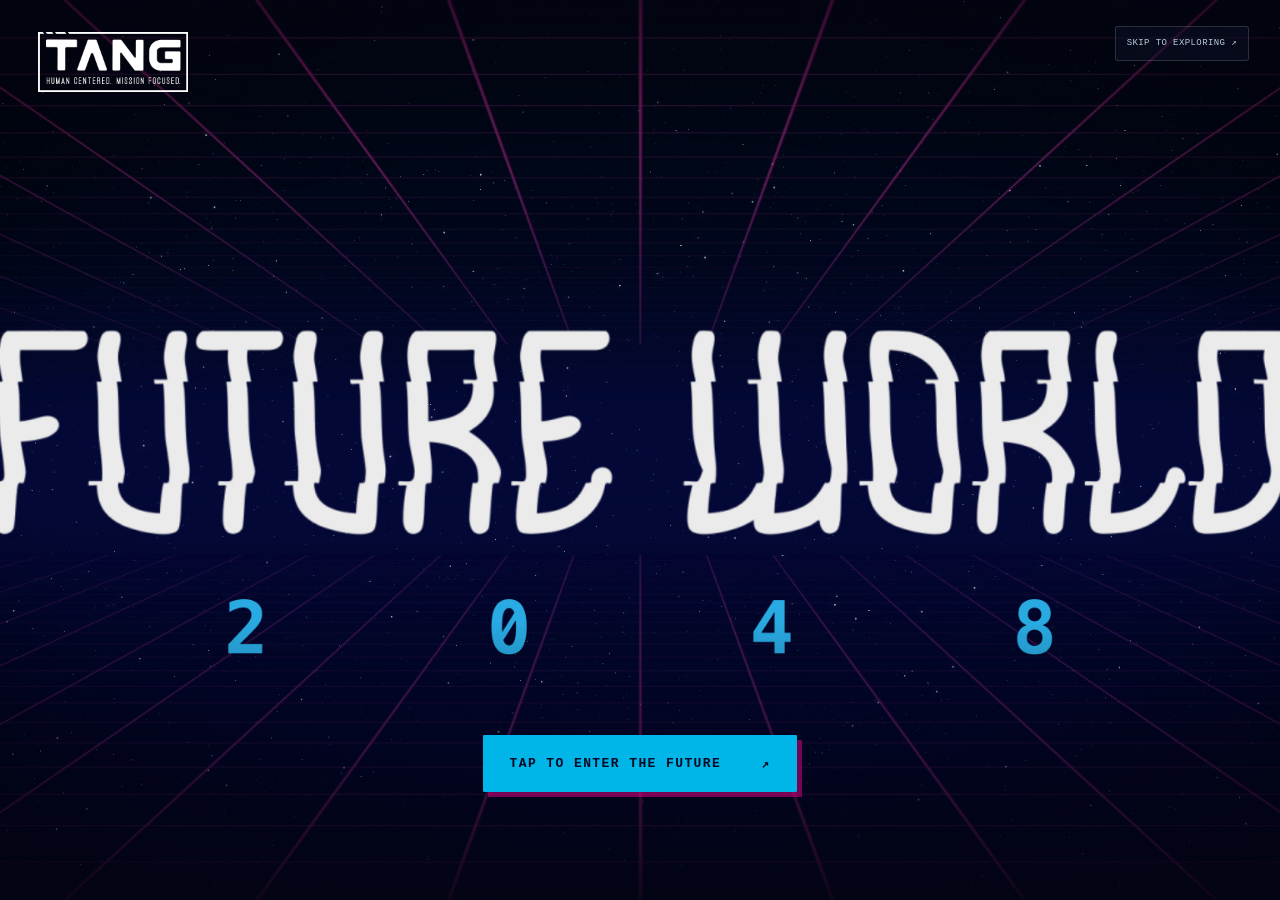
==== commit 75461243: "Replace video and image elements with picture element" ====
--- a/page.template.html
+++ b/page.template.html
@@ -31,8 +31,11 @@
   <section class="future-intro" id="futureIntro" role="dialog" aria-modal="true" aria-labelledby="introHeading" data-phase="idle">
     <h1 class="sr-only" id="introHeading">Welcome to 2048</h1>
     <div class="intro-idle" id="introIdle">
-      <img class="idle-poster" src="assets/future-world-poster.jpg" alt="" fetchpriority="high">
-      <video class="idle-video" id="idleVideo" data-src="assets/future-world-idle-web.mp4" autoplay loop muted playsinline webkit-playsinline preload="auto" disablepictureinpicture disableremoteplayback poster="assets/future-world-poster.jpg" aria-hidden="true" tabindex="-1"></video>
+      <picture>
+        <source media="(max-aspect-ratio: 1/1)" srcset="assets/future-world-poster-portrait.jpg">
+        <img class="idle-poster" src="assets/future-world-poster.jpg" alt="" fetchpriority="high">
+      </picture>
+      <video class="idle-video" id="idleVideo" data-src="assets/future-world-idle-web.mp4" data-portrait-src="assets/FWS-Tablet.mp4" data-poster="assets/future-world-poster.jpg" data-portrait-poster="assets/future-world-poster-portrait.jpg" autoplay loop muted playsinline webkit-playsinline preload="auto" disablepictureinpicture disableremoteplayback aria-hidden="true" tabindex="-1"></video>
       <div class="idle-vignette" aria-hidden="true"></div>
       <button type="button" class="idle-resume" id="resumeBackground" aria-label="Play background animation" hidden>▶</button>
       <button type="button" class="skip-arrival" id="skipArrival">SKIP TO EXPLORING ↗</button><div class="idle-invitation"><button type="button" class="enter-future" id="enterFuture"><span>TAP TO ENTER THE FUTURE</span><span aria-hidden="true">↗</span></button></div>
@@ -52,7 +55,7 @@
     <div class="dialogue-box"><span class="speaker-tag">LEO</span><p id="onboardText" aria-hidden="true"></p><p id="onboardAccessible" class="sr-only"></p><div class="dialogue-actions"><button type="button" id="previousOnboarding" class="quiet-button">← BACK</button><span id="onboardDots" aria-hidden="true"></span><button type="button" id="nextOnboarding" class="primary-button">CONTINUE <span aria-hidden="true">→</span></button></div></div>
   </section>
   <div id="experience" hidden inert>
-    <header class="hub-header"><button type="button" id="brandHome" class="brand" aria-label="Open the world map"><img src="assets/tang-logo-white.png" alt="TANG"></button><nav aria-label="Main navigation"><button type="button" data-route="map">Explore the World</button><button type="button" data-route="people">Meet the People</button><button type="button" data-route="technology">Explore the Technology</button><button type="button" data-route="quiz">Your Day in 2048</button><button type="button" data-route="about">About the Event</button></nav><div class="header-year" aria-label="The year 2048"><span>20</span><span>48</span></div><button type="button" id="replayIntro" class="header-replay" aria-label="Restart the arrival sequence" title="Restart arrival">↶ <span>RESTART</span></button></header>
+    <header class="hub-header"><button type="button" id="brandHome" class="brand" aria-label="Open the world map"><img src="assets/tang-logo-white.png" alt="TANG"></button><nav aria-label="Main navigation"><button type="button" data-route="map">Explore the World Map</button><button type="button" data-route="people">Meet the People</button><button type="button" data-route="technology">Learn the Technology</button><button type="button" data-route="quiz">Create Your Day in 2048</button><button type="button" data-route="about">About the Event</button></nav><div class="header-year" aria-label="The year 2048"><span>20</span><span>48</span></div><button type="button" id="replayIntro" class="header-replay" aria-label="Restart the arrival sequence" title="Restart arrival">↶ <span>RESTART</span></button></header>
     <main id="mainView" tabindex="-1"></main>
   </div>
   <dialog id="chatDialog" class="chat-dialog" aria-labelledby="chatTitle"><header id="chatHeader"></header><div id="chatRuntime" class="chat-runtime"></div><div id="chatMessages" class="chat-messages" role="log" aria-live="polite" aria-relevant="additions"></div><div id="chatChips" class="chat-chips"></div><form id="chatForm"><label class="sr-only" for="chatInput">Ask a question about this character's future</label><input id="chatInput" maxlength="400" placeholder="Ask about everyday life…" autocomplete="off"><button type="submit" class="primary-button" aria-label="Send question">↑</button></form><p class="chat-footnote">AI runs in this browser. It downloads 258 MiB of model data plus runtime files from this site. No app is installed; chat messages aren’t sent to a server. Imagined replies are red. Visit resets clear chats.</p></dialog>
@@ -62,3 +65,4 @@
   <div id="announcement" class="sr-only" role="status" aria-live="polite"></div>
 </body>
 </html>
+
--- a/intro.css
+++ b/intro.css
@@ -19,7 +19,7 @@
 .future-intro button:focus-visible { outline: 3px solid #fff; outline-offset: 6px; }
 .intro-idle, .time-stage, .time-environment { position: absolute; inset: 0; }
 .intro-idle { opacity: 1; transition: opacity 280ms ease; }
-.idle-video, .idle-poster { position: absolute; inset: 0; width: 100%; height: 100%; object-fit: contain; }
+.idle-video, .idle-poster { position: absolute; inset: 0; width: 100%; height: 100%; object-fit: cover; object-position: center; }
 .idle-video { z-index: 1; pointer-events: none; user-select: none; }
 .idle-video::-webkit-media-controls { display: none !important; }
 .idle-video::-webkit-media-controls-start-playback-button { display: none !important; }
@@ -136,7 +136,6 @@
   .flap-letter { letter-spacing: -1px; }
 }
 @media (max-aspect-ratio: 1/1) {
-  .idle-video, .idle-poster { width: 120%; max-width: none; left: -10%; height: 70%; }
   .idle-invitation { bottom: 20%; }
   .idle-line { font-size: 12px; }
   .idle-vignette { background: linear-gradient(180deg, #030413aa, transparent 27%, transparent 65%, #030413e8 100%); }
